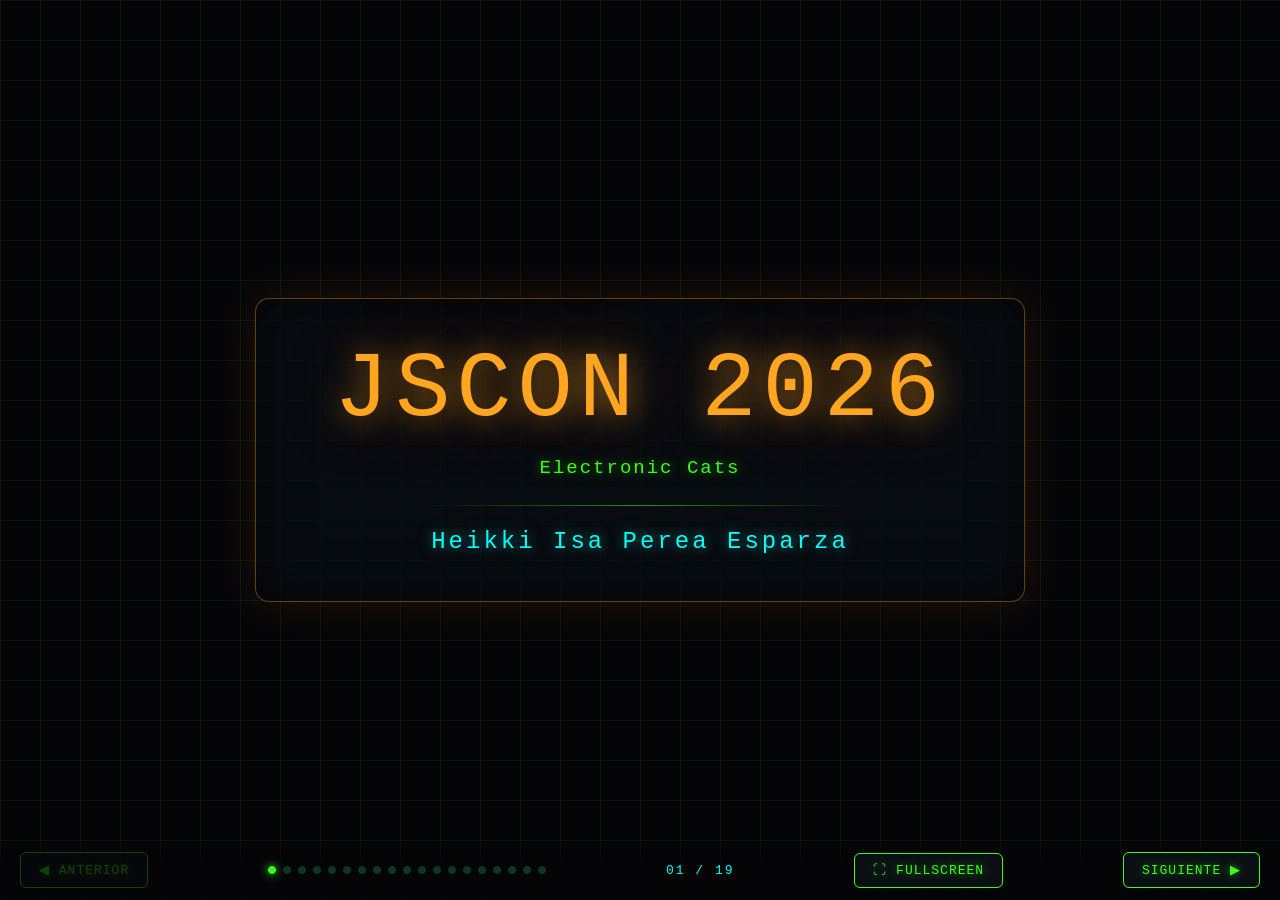
==== index.html @ 342a50ea "feat(deck): presentación JSCON 2026 con esquemático animado del badge Añade el deck HTML autoconteni" ====
<!DOCTYPE html>
<html lang="es">
<head>
<meta charset="UTF-8">
<meta name="viewport" content="width=device-width, initial-scale=1.0">
<title>LoRa · Bluetooth · USB · Meshtastic</title>
<style>
:root{--bg:#050508;--panel:#0b0f14;--green:#39FF14;--magenta:#FF00E5;--cyan:#00FFF7;--yellow:#D4FF00;--orange:#FF6B00;--amber:#FFA51F;--dim:#0f3d1e;--text:#b8ffd0}
*{box-sizing:border-box;margin:0;padding:0}
html,body{height:100%;overflow:hidden}
body{background:var(--bg);color:var(--text);font-family:"JetBrains Mono","Fira Code",Consolas,monospace}
#deck{display:flex;height:100vh;width:100vw;transition:transform .5s cubic-bezier(.4,0,.2,1)}
.slide{width:100vw;height:100vh;flex:0 0 100vw;display:flex;flex-direction:column;justify-content:center;padding:80px 9vw 100px;position:relative;opacity:.25;transition:opacity .4s;overflow:hidden}
.slide.active{opacity:1}
.slide>*{width:100%;max-width:100%}
.slide::before{content:"";position:absolute;inset:0;background-image:linear-gradient(rgba(57,255,20,.03) 1px,transparent 1px),linear-gradient(90deg,rgba(57,255,20,.03) 1px,transparent 1px);background-size:40px 40px;pointer-events:none}
.kicker{font-size:12px;letter-spacing:4px;text-transform:uppercase;color:var(--cyan);margin-bottom:14px;text-shadow:0 0 10px rgba(0,255,247,.6)}
h1{font-size:clamp(34px,5vw,64px);color:var(--green);letter-spacing:2px;line-height:1.1;text-shadow:0 0 24px rgba(57,255,20,.5);margin-bottom:18px}
h2{font-size:clamp(24px,3vw,40px);color:var(--green);letter-spacing:1px;line-height:1.15;text-shadow:0 0 18px rgba(57,255,20,.45);margin-bottom:20px}
h3{font-size:15px;color:var(--yellow);letter-spacing:1px;text-transform:uppercase;margin:20px 0 8px}
p,li{font-size:clamp(13px,1.25vw,16px);line-height:1.75}
p{margin-bottom:12px}
ul{list-style:none;margin:8px 0 12px}
li{padding-left:22px;position:relative;margin-bottom:7px}
li::before{content:"▸";position:absolute;left:0;color:var(--magenta)}
b,strong{color:var(--yellow);font-weight:600}
.g{color:var(--green)}.m{color:var(--magenta)}.c{color:var(--cyan)}.o{color:var(--orange)}
.tag{display:inline-block;padding:3px 10px;border:1px solid var(--dim);border-radius:4px;font-size:11px;color:var(--cyan);background:rgba(0,255,247,.05);margin:2px 3px}
.cols{display:grid;grid-template-columns:1fr 1fr;gap:34px;align-items:center;min-width:0}
.cols>*{min-width:0}
@media(max-width:900px){.cols{grid-template-columns:1fr}}
.card{background:var(--panel);border:1px solid var(--dim);border-radius:10px;padding:20px 24px;box-shadow:0 0 24px rgba(57,255,20,.06),inset 0 0 40px rgba(0,0,0,.5);min-width:0;overflow:hidden}
table{width:100%;border-collapse:collapse;margin-top:10px;table-layout:auto}
th{color:var(--cyan);font-size:11px;text-transform:uppercase;letter-spacing:1px;padding:8px 10px;text-align:left;border-bottom:1px solid var(--dim)}
td{padding:7px 10px;font-size:13px;border-bottom:1px dashed rgba(15,61,30,.6)}
tr:hover td{background:rgba(57,255,20,.05)}
svg{max-width:100%;height:auto;display:block}
.slide-num{position:absolute;top:26px;right:40px;font-size:12px;color:#3f7a58;letter-spacing:2px;transition:opacity .45s,transform .45s}
.brand{position:absolute;bottom:24px;left:40px;font-size:11px;color:#2c5a40;letter-spacing:3px;text-transform:uppercase;transition:opacity .45s,transform .45s}
#nav{position:fixed;bottom:0;left:0;right:0;display:flex;align-items:center;justify-content:space-between;padding:12px 20px;background:linear-gradient(transparent,rgba(5,5,8,.92) 40%);z-index:100;pointer-events:none;transition:transform .45s cubic-bezier(.4,0,.2,1),opacity .45s}
#nav>*{pointer-events:auto}
body.fs #nav{transform:translateY(110%);opacity:0;pointer-events:none}
body.fs .slide-num{opacity:0;transform:translateY(-12px);pointer-events:none}
body.fs .brand{opacity:0;transform:translateY(12px);pointer-events:none}
.nbtn{background:var(--panel);border:1px solid var(--green);color:var(--green);font-family:inherit;font-size:13px;padding:9px 18px;border-radius:6px;cursor:pointer;letter-spacing:1px;transition:all .15s;text-shadow:0 0 8px rgba(57,255,20,.6)}
.nbtn:hover{background:rgba(57,255,20,.12);box-shadow:0 0 16px rgba(57,255,20,.4)}
.nbtn:disabled{opacity:.25;cursor:default;box-shadow:none}
#counter{font-size:13px;color:var(--cyan);letter-spacing:2px}
#dots{display:flex;gap:7px}
.dot{width:8px;height:8px;border-radius:50%;background:#123322;border:1px solid var(--dim);cursor:pointer;transition:all .2s}
.dot.on{background:var(--green);box-shadow:0 0 10px var(--green);border-color:var(--green)}
#progress{position:fixed;top:0;left:0;height:3px;z-index:101;background:linear-gradient(90deg,var(--green),var(--cyan),var(--magenta));box-shadow:0 0 12px rgba(57,255,20,.7);transition:width .3s}
.blink{animation:blink 1.1s steps(2) infinite;color:var(--magenta)}
@keyframes blink{50%{opacity:0}}

/* ---------- SLIDE DE TÍTULO ---------- */
.title-slide{padding:0;align-items:center;justify-content:center}
.grid-bg{position:absolute;inset:0;background-image:linear-gradient(rgba(57,255,20,.04) 1px,transparent 1px),linear-gradient(90deg,rgba(57,255,20,.04) 1px,transparent 1px);background-size:40px 40px;pointer-events:none}
.title-wrap{position:relative;z-index:2;display:flex;flex-direction:column;align-items:center;gap:30px}
.title-frame{text-align:center;padding:46px 78px;border:1px solid rgba(255,165,31,.35);border-radius:14px;background:rgba(11,15,20,.72);box-shadow:0 0 44px rgba(255,140,20,.12),inset 0 0 50px rgba(0,0,0,.55)}
.event{font-size:clamp(42px,8vw,92px);color:var(--amber);letter-spacing:6px;line-height:1;text-shadow:0 0 30px rgba(255,165,31,.6),0 0 70px rgba(255,120,0,.35)}
.byline{font-size:clamp(14px,1.5vw,19px);color:#7fdc9c;letter-spacing:2px;margin-top:20px}
.byline .g{text-shadow:0 0 12px rgba(57,255,20,.55)}
.rule{height:1px;margin:26px auto 22px;width:70%;background:linear-gradient(90deg,transparent,var(--green),transparent);opacity:.55}
.presenter{font-size:clamp(15px,1.9vw,24px);color:var(--cyan);letter-spacing:3px;text-shadow:0 0 14px rgba(0,255,247,.5)}
.hint{font-size:12px;color:#3f7a58;letter-spacing:2px}

/* ---------- DIAPOSITIVA DEL ESQUEMÁTICO (a pantalla completa) ----------
   Patrón de la skill schanim-embed: <section data-schanim="id"> + iframe.
   La diapositiva no llevaTítulo ni botones: el esquemático ocupa toda la
   pantalla y las teclas lo recorren (ver el bloque SchAnim del <script>). */
.sa-slide{padding:0}
.sa-slide .brand{display:none}
#sa-badge{position:absolute;inset:0;width:100%;height:100%;border:0;display:block;background:var(--bg);z-index:1}
/* Pantalla completa de verdad: mientras se recorre el esquemático, la barra
   se retira igual que en el modo fullscreen, para no tapar el esquemático. */
body.on-schematic #nav,body.on-schematic #progress{opacity:0;pointer-events:none;transform:translateY(110%)}
body.on-schematic .slide-num{opacity:0}
</style>
</head>
<body>
<div id="progress"></div>
<div id="deck">

<section class="slide title-slide">
<div class="grid-bg"></div>
<div class="title-wrap">
  <div class="title-frame">
    <div class="event">JSCON 2026</div>
    <div class="byline"><span class="g">Electronic Cats</span></div>
    <div class="rule"></div>
    <div class="presenter">Heikki Isa Perea Esparza</div>
  </div>
</div>
</section>

<section class="slide sa-slide" data-schanim="sa-badge">
<div class="slide-num">02 / 19</div>
<iframe id="sa-badge" src="assets/schanim/badge_jsc2026.player.html"
        title="Esquemático animado del badge JSCON 2026"></iframe>
</section>

<section class="slide">
<div class="slide-num">03 / 19</div>
<div class="kicker">Contenido de la presentación</div>
<h1>Del enlace de radio<br>a la red Meshtastic</h1>
<div class="cols" style="margin-top:22px">
  <div>
    <h3 class="g">LoRa</h3>
    <ul>
      <li>Qué es y cómo funciona.</li>
      <li>Modulación, protocolo y características.</li>
      <li>Capacidades y parámetros principales.</li>
    </ul>
    <h3 class="c">Bluetooth y USB</h3>
    <ul>
      <li>Bluetooth como enlace local con el nodo.</li>
      <li>USB como puerto serial virtual para comunicación y configuración.</li>
    </ul>
  </div>
  <div>
    <h3 class="m">Meshtastic</h3>
    <ul>
      <li>Tipos de nodos: clientes y routers.</li>
      <li>Cómo participan y retransmiten mensajes.</li>
      <li>Cómo se construye la red mesh.</li>
      <li>Cómo se integran LoRa, Bluetooth y USB en la aplicación.</li>
      <li>El badge como nodo conectado al celular por Bluetooth.</li>
    </ul>
  </div>
</div>
</section>

<section class="slide">
<div class="slide-num">04 / 19</div>
<div class="kicker">¿Qué es LoRa?</div>
<h2>LoRa — <span class="g">Long Range</span></h2>
<div class="cols">
<div>
<p><b>LoRa</b> es una tecnología de comunicación inalámbrica cuya capa física utiliza modulación <b>Chirp Spread Spectrum (CSS)</b>, diseñada para enlaces de <b>largo alcance y bajo consumo</b>. Fue desarrollada originalmente por Cycleo, adquirida por Semtech en 2012.</p>
<ul>
<li>Ejemplos de bandas/planes regionales: <b class="c">EU868</b> · <b class="c">US915</b> · <b class="c">AS923</b> · variantes alrededor de <b class="c">433 MHz</b>.</li>
<li>Utiliza la modulación <b class="m">Chirp Spread Spectrum (CSS)</b>, una implementación de Semtech.</li>
<li>Semtech desarrolló la tecnología y fabrica transceptores LoRa; <b class="g">LoRaWAN</b> es uno de los protocolos de red que puede utilizarla.</li>
</ul>
</div>
<div class="card">
<h3>Por qué "Long Range"</h3>
<svg viewBox="0 0 400 170">
<g stroke="#0f3d1e" stroke-width="1"><line x1="0" y1="42" x2="400" y2="42"/><line x1="0" y1="85" x2="400" y2="85"/><line x1="0" y1="128" x2="400" y2="128"/></g>
<g fill="none" stroke-width="2"><circle cx="200" cy="85" r="40" stroke="#39FF14" opacity=".9"/><circle cx="200" cy="85" r="72" stroke="#39FF14" opacity=".45"/><circle cx="200" cy="85" r="104" stroke="#39FF14" opacity=".2"/></g>
<circle cx="200" cy="85" r="7" fill="#FF00E5"/>
<text x="200" y="20" fill="#00FFF7" font-size="11" text-anchor="middle" font-family="monospace">alcance: depende del enlace</text>
<text x="200" y="155" fill="#3f7a58" font-size="10" text-anchor="middle" font-family="monospace">antenas · obstáculos · ruido · potencia</text>
</svg>
</div>
</div>
<div class="brand">// qué es lora</div>
</section>

<section class="slide">
<div class="slide-num">05 / 19</div>
<div class="kicker">2 · ¿Cómo funciona LoRa?</div>
<h2>Chirp Spread Spectrum <span class="m">(CSS)</span></h2>
<div class="cols">
<div class="card">
<svg viewBox="0 0 420 210">
<g stroke="#0f3d1e"><line x1="30" y1="105" x2="410" y2="105"/><line x1="30" y1="10" x2="30" y2="200"/></g>
<polyline points="30,105 60,105 65,60 70,150 75,40 80,165 85,30 90,172 95,25 100,176 105,22 110,178 115,20 120,180 125,19 130,181 135,19 140,182 145,18 150,182 155,18 160,182 165,18 170,182 175,18 180,182 185,18 190,182 195,18 200,182 205,18 210,182 215,18 220,182 225,18 230,182 235,18 240,182 245,18 250,182 255,18 260,182 265,18 270,182 275,18 280,182 285,18 290,182 295,18 300,182 305,18 310,182 315,18 320,182 325,18 330,182 335,18 340,182 345,18 350,182 355,18 360,182 365,18 370,182 375,18 380,182 385,18 410,182" fill="none" stroke="#39FF14" stroke-width="1.6"/>
<text x="30" y="15" fill="#D4FF00" font-size="10" font-family="monospace">f ↑</text>
<text x="385" y="200" fill="#3f7a58" font-size="10" font-family="monospace">t →</text>
<text x="200" y="205" fill="#FF00E5" font-size="11" text-anchor="middle" font-family="monospace">la FRECUENCIA CRECE linealmente durante el símbolo</text>
</svg>
</div>
<div>
<ul>
<li>No hay portadora fija: se transmite un <b class="m">chirp</b> — una señal cuya frecuencia <b>barre todo el ancho de banda</b> en cada símbolo.</li>
<li>Cada símbolo = el chirp base <b class="g">desplazado circularmente</b> un número de <b>chips</b> igual a su valor (0 … 2<sup>SF</sup>−1).</li>
<li>El receptor hace <b class="c">dechirp</b>: multiplica por el chirp base conjugado → queda un <b class="c">tono puro</b> cuya frecuencia indica el símbolo.</li>
<li>Una <b>FFT</b> revela el pico → símbolo decodificado, ¡incluso con SNR <b class="o">negativo</b>!</li>
</ul>
</div>
</div>
<div class="brand">// modulación css</div>
</section>

<section class="slide">
<div class="slide-num">06 / 19</div>
<div class="kicker">2 · Características LoRa — Protocolo</div>
<h2>LoRaWAN: la capa de red</h2>
<div class="cols">
<div>
<ul>
<li><b class="g">LoRa</b> = capa física (modulación). <b class="c">LoRaWAN</b> = capa MAC / protocolo de red.</li>
<li>Topología <b>estrella de estrellas</b>: nodos → gateways → servidor de red.</li>
<li>Clases de dispositivo: <span class="tag">A</span><span class="tag">B</span><span class="tag">C</span></li>
<li>Activación: <b>OTAA</b> (Over-The-Air) o <b>ABP</b> (por Activation).</li>
<li><b class="m">ADR</b>: Adaptive Data Rate — el servidor optimiza SF/BW.</li>
<li>Cifrado <b>AES-128</b> (red y aplicación).</li>
</ul>
</div>
<div class="card">
<svg viewBox="0 0 380 180">
<g font-family="monospace" font-size="10" text-anchor="middle">
<rect x="20" y="20" width="90" height="34" rx="5" fill="#0b0f14" stroke="#39FF14"/><text x="65" y="42" fill="#39FF14">NODO</text>
<rect x="150" y="20" width="90" height="34" rx="5" fill="#0b0f14" stroke="#00FFF7"/><text x="195" y="42" fill="#00FFF7">GATEWAY</text>
<rect x="270" y="20" width="90" height="34" rx="5" fill="#0b0f14" stroke="#FF00E5"/><text x="315" y="42" fill="#FF00E5">SERVIDOR</text>
<line x1="110" y1="37" x2="148" y2="37" stroke="#39FF14" stroke-width="2"/>
<line x1="240" y1="37" x2="268" y2="37" stroke="#00FFF7" stroke-width="2"/>
<text x="129" y="28" fill="#3f7a58" font-size="8">LoRa</text>
<text x="254" y="28" fill="#3f7a58" font-size="8">IP</text>
<rect x="10" y="90" width="110" height="30" rx="4" fill="none" stroke="#0f3d1e" stroke-dasharray="3 3"/><text x="65" y="109" fill="#3f7a58" font-size="9">APP SERVER</text>
<rect x="260" y="90" width="110" height="30" rx="4" fill="none" stroke="#0f3d1e" stroke-dasharray="3 3"/><text x="315" y="109" fill="#3f7a58" font-size="9">APP / DASHBOARD</text>
<line x1="65" y1="56" x2="65" y2="88" stroke="#0f3d1e"/><line x1="315" y1="56" x2="315" y2="88" stroke="#0f3d1e"/>
</g>
</svg>
<p style="font-size:11px;color:#3f7a58;margin-top:8px">El gateway recibe paquetes LoRa y los reenvía al servidor por una conexión IP; el servidor de red gestiona la red.</p>
</div>
</div>
<div class="brand">// protocolo lorawan</div>
</section>

<section class="slide">
<div class="slide-num">07 / 19</div>
<div class="kicker">2 · Características LoRa — Capacidades</div>
<h2>Lo que LoRa puede hacer</h2>
<div style="display:grid;grid-template-columns:repeat(auto-fit,minmax(220px,1fr));gap:16px;margin-top:10px">
<div class="card"><h3>Alcance</h3><p style="font-size:13px">Puede alcanzar varios kilómetros en condiciones favorables; el entorno, las antenas y la configuración determinan el resultado.</p></div>
<div class="card"><h3>Consumo</h3><p style="font-size:13px">Puede lograr años de batería si transmite poco y duerme entre eventos; depende del diseño y del ciclo de trabajo.</p></div>
<div class="card"><h3>Baja tasa</h3><p style="font-size:13px">Desde cientos de bit/s hasta decenas de kbit/s, según SF, BW y codificación. Ideal para mensajes cortos.</p></div>
<div class="card"><h3>Robustez</h3><p style="font-size:13px">Con ciertas configuraciones puede demodular señales por debajo del nivel de ruido medido en el ancho de banda de referencia.</p></div>
<div class="card"><h3>Propagación</h3><p style="font-size:13px">Las frecuencias sub-GHz pueden ofrecer ventajas en ciertos entornos, pero paredes y obstáculos también atenúan la señal.</p></div>
<div class="card"><h3>Capacidad</h3><p style="font-size:13px">La cantidad de nodos útiles depende del tráfico, el tiempo en aire, los canales, las interferencias y las reglas regionales.</p></div>
</div>
<div class="brand">// capacidades</div>
</section>

<section class="slide">
<div class="slide-num">08 / 19</div>
<div class="kicker">2 · Características LoRa — Parámetros</div>
<h2>SF · BW · CR — la palanca de LoRa</h2>
<div class="cols">
<div class="card">
<table>
<tr><th>SF</th><th>chips/símbolo</th><th>T símbolo @125 kHz</th><th>Tasa PHY teórica aprox.</th></tr>
<tr><td class="g">7</td><td>128</td><td>1.02 ms</td><td>5468 bit/s</td></tr>
<tr><td class="g">8</td><td>256</td><td>2.05 ms</td><td>3125 bit/s</td></tr>
<tr><td class="g">9</td><td>512</td><td>4.10 ms</td><td>1758 bit/s</td></tr>
<tr><td class="g">10</td><td>1024</td><td>8.19 ms</td><td>977 bit/s</td></tr>
<tr><td class="g">11</td><td>2048</td><td>16.38 ms</td><td>537 bit/s</td></tr>
<tr><td class="g">12</td><td>4096</td><td>32.77 ms</td><td>293 bit/s</td></tr>
</table>
</div>
<div>
<h3>Spreading Factor (SF 7–12)</h3>
<p style="font-size:13px">SF determina 2<sup>SF</sup> valores posibles por símbolo. Un SF mayor suele mejorar la sensibilidad, pero reduce la tasa y aumenta el tiempo en aire.</p>
<h3>Bandwidth (BW 125/250/500 kHz)</h3>
<p style="font-size:13px">Ancho del chirp. Más BW = símbolos más rápidos, menor sensibilidad.</p>
<h3>Coding Rate (CR 4/5 – 4/8)</h3>
<p style="font-size:13px">FEC (corrección de errores). Más redundancia puede ayudar ante errores, pero aumenta el tiempo en aire; no garantiza más alcance.</p>
<h3 class="c">Trade-off</h3>
<p style="font-size:13px">SF alto suele aumentar sensibilidad y tiempo en aire, y reducir la tasa. El resultado real depende también de BW, ruido, antenas e interferencias.</p>
</div>
</div>
<p style="font-size:10px;color:#3f7a58;margin-top:8px">Tabla orientativa para BW = 125 kHz y CR = 4/5; las tasas efectivas dependen también del encabezado, la carga útil y la configuración del radio. Verifica siempre el plan regional y la normativa local.</p>
<div class="brand">// parámetros</div>
</section>

<section class="slide">
<div class="slide-num">09 / 19</div>
<div class="kicker">3 · Bluetooth</div>
<h2>Bluetooth — el enlace de corto alcance</h2>
<div class="cols">
<div>
<ul>
<li>Tecnología inalámbrica de la <b class="c">banda ISM de 2.4 GHz</b>, estandarizada y mantenida por Bluetooth SIG.</li>
<li>Usa salto de frecuencia para coexistir con otras señales. <b>Bluetooth Classic</b> utiliza 79 canales de 1 MHz; <b>BLE</b> utiliza 40 canales de 2 MHz.</li>
<li>Clásico (BR/EDR) para audio y datos continuos.</li>
<li><b class="g">BLE (Bluetooth Low Energy)</b>: el rey del bajo consumo — beacons, wearables, sensores.</li>
<li>En Meshtastic: el celular se conecta al nodo por BLE como <b>interfaz</b>; el nodo aporta LoRa.</li>
</ul>
</div>
<div class="card">
<h3>BLE en una frase</h3>
<svg viewBox="0 0 380 160">
<g font-family="monospace" font-size="10" text-anchor="middle">
<rect x="20" y="40" width="80" height="50" rx="8" fill="#0b0f14" stroke="#39FF14" stroke-width="2"/><text x="60" y="70" fill="#39FF14">CELULAR</text>
<rect x="280" y="40" width="80" height="50" rx="8" fill="#0b0f14" stroke="#00FFF7" stroke-width="2"/><text x="320" y="70" fill="#00FFF7">BADGE</text>
<path d="M110 55 Q 190 20 270 55" fill="none" stroke="#39FF14" stroke-width="2"/>
<path d="M110 75 Q 190 140 270 75" fill="none" stroke="#00FFF7" stroke-width="2"/>
<text x="190" y="30" fill="#39FF14">BLE GATT</text>
<text x="190" y="135" fill="#00FFF7">app Meshtastic</text>
</g>
</svg>
<p style="font-size:12px;color:#3f7a58;margin-top:8px">El teléfono manda/recibe por BLE; el badge convierte a LoRa.</p>
</div>
</div>
<div class="brand">// bluetooth ble</div>
</section>

<section class="slide">
<div class="slide-num">10 / 19</div>
<div class="kicker">USB · Serial virtual</div>
<h2>USB — Serial Virtual (CDC)</h2>
<div class="cols">
<div>
<ul>
<li>USB implementa la clase <b class="c">CDC-ACM</b> (Communications Device Class).</li>
<li>El dispositivo aparece como un <b>puerto COM virtual</b> (ej. <span class="tag">COM3</span><span class="tag">/dev/ttyUSB0</span>).</li>
<li>Puente <b>UART ↔ USB</b>: los bytes que entran por USB salen por el UART del MCU y viceversa.</li>
<li>La velocidad (baud) es <b class="m">virtual</b> — el USB real no usa baudios, pero el MCU los presenta.</li>
<li>En el badge: configuración WiFi, depuración, flasheado y puente serial con la app de escritorio.</li>
</ul>
</div>
<div class="card">
<h3>Flujo de datos</h3>
<svg viewBox="0 0 380 150">
<g font-family="monospace" font-size="10" text-anchor="middle">
<rect x="15" y="30" width="80" height="44" rx="5" fill="#0b0f14" stroke="#00FFF7" stroke-width="2"/><text x="55" y="57" fill="#00FFF7">PC / TTY</text>
<rect x="150" y="30" width="90" height="44" rx="5" fill="#0b0f14" stroke="#FF00E5" stroke-width="2"/><text x="195" y="57" fill="#FF00E5">USB CDC</text>
<rect x="295" y="30" width="70" height="44" rx="5" fill="#0b0f14" stroke="#39FF14" stroke-width="2"/><text x="330" y="57" fill="#39FF14">MCU</text>
<line x1="95" y1="52" x2="148" y2="52" stroke="#00FFF7" stroke-width="2"/>
<line x1="240" y1="52" x2="293" y2="52" stroke="#FF00E5" stroke-width="2"/>
<text x="195" y="110" fill="#3f7a58" font-size="10">bytes en crudo — el USB "no entiende" nada</text>
</g>
</svg>
</div>
</div>
<div class="brand">// usb cdc</div>
</section>

<section class="slide">
<div class="slide-num">11 / 19</div>
<div class="kicker">¿Qué es Meshtastic?</div>
<h2>Meshtastic — mensajería <span class="m">off-grid</span></h2>
<div class="cols">
<div>
<p><b>Meshtastic</b> es un proyecto <b class="g">open-source</b> que utiliza radios LoRa para crear una <b class="m">red mesh de mensajería</b> que puede funcionar sin infraestructura celular ni acceso a internet. Un teléfono puede conectarse localmente al nodo por Bluetooth.</p>
<ul>
<li>Los nodos que tienen habilitada la retransmisión pueden reenviar paquetes → la red puede <b class="c">extender su cobertura</b>.</li>
<li>Mensajes de texto, posición GPS, telemetría de sensores.</li>
<li>Cifrado <b>AES-256</b> extremo a extremo.</li>
<li>Ecosistema: firmware (ESP32, nRF52) + app (Android/iOS/Web).</li>
</ul>
</div>
<div class="card">
<h3>Ideal para</h3>
<svg viewBox="0 0 380 160">
<g font-family="monospace" font-size="10" text-anchor="middle">
<circle cx="80" cy="55" r="26" fill="none" stroke="#39FF14" stroke-width="2"/><text x="80" y="50" fill="#39FF14">⛺</text><text x="80" y="68" fill="#3f7a58" font-size="8">CAMPING</text>
<circle cx="190" cy="55" r="26" fill="none" stroke="#FF00E5" stroke-width="2"/><text x="190" y="50" fill="#FF00E5">🏙</text><text x="190" y="68" fill="#3f7a58" font-size="8">URBANO</text>
<circle cx="300" cy="55" r="26" fill="none" stroke="#00FFF7" stroke-width="2"/><text x="300" y="50" fill="#00FFF7">🆘</text><text x="300" y="68" fill="#3f7a58" font-size="8">EMERGENCIA</text>
<text x="190" y="125" fill="#D4FF00" font-size="11">comunicación donde no hay cobertura</text>
</g>
</svg>
</div>
</div>
<div class="brand">// meshtastic</div>
</section>

<section class="slide">
<div class="slide-num">12 / 19</div>
<div class="kicker">Meshtastic — Tipos de nodos</div>
<h2>Cliente <span class="c">·</span> Router <span class="m">·</span> (y híbridos)</h2>
<div style="display:grid;grid-template-columns:repeat(auto-fit,minmax(260px,1fr));gap:16px;margin-top:8px">
<div class="card"><h3 class="c">CLIENTE</h3><p style="font-size:13px">Es un rol de nodo, no la app del celular. La retransmisión depende del rol y de la configuración del firmware; la app se conecta al nodo por Bluetooth, USB o Wi-Fi, según el equipo.</p></div>
<div class="card"><h3 class="m">ROUTER / REPETIDOR</h3><p style="font-size:13px">Nodo configurado para priorizar el reenvío de paquetes. Puede ampliar la cobertura; requiere buena ubicación y una configuración adecuada.</p></div>
<div class="card"><h3 class="g">CLIENT_MUTE / OTROS ROLES</h3><p style="font-size:13px">CLIENT_MUTE evita retransmitir paquetes de otros nodos. Un mismo dispositivo puede ofrecer interfaz de usuario y radio; su comportamiento de reenvío depende del rol configurado.</p></div>
</div>
<div class="brand">// tipos de nodo</div>
</section>

<section class="slide">
<div class="slide-num">13 / 19</div>
<div class="kicker">Meshtastic — Participación en la red</div>
<h2>Cada rol juega distinto</h2>
<div class="cols">
<div class="card">
<svg viewBox="0 0 400 200">
<g font-family="monospace" font-size="9" text-anchor="middle">
<circle cx="60" cy="40" r="14" fill="#0b0f14" stroke="#00FFF7" stroke-width="2"/><text x="60" y="44" fill="#00FFF7">CL</text>
<circle cx="60" cy="100" r="14" fill="#0b0f14" stroke="#FF00E5" stroke-width="2"/><text x="60" y="104" fill="#FF00E5">RT</text>
<circle cx="60" cy="160" r="14" fill="#0b0f14" stroke="#39FF14" stroke-width="2"/><text x="60" y="164" fill="#39FF14">BDG</text>
<path d="M74 40 Q 140 40 180 80" stroke="#00FFF7" fill="none" stroke-width="1.5"/>
<path d="M74 160 Q 140 160 180 120" stroke="#39FF14" fill="none" stroke-width="1.5"/>
<circle cx="200" cy="100" r="20" fill="#0b0f14" stroke="#FF00E5" stroke-width="2.5"/><text x="200" y="104" fill="#FF00E5">RT</text>
<path d="M220 100 Q 280 100 320 100" stroke="#FF00E5" stroke-width="1.5"/>
<circle cx="340" cy="100" r="14" fill="#0b0f14" stroke="#39FF14" stroke-width="2"/><text x="340" y="104" fill="#39FF14">BDG</text>
<text x="200" y="25" fill="#3f7a58" font-size="9">cliente → router → badge</text>
</g>
</svg>
</div>
<div>
<h3 class="c">Cliente</h3>
<p style="font-size:13px">El rol y la configuración determinan si el nodo reenvía paquetes. No debe confundirse el nodo cliente con la app del teléfono.</p>
<h3 class="m">Router</h3>
<p style="font-size:13px">Puede reenviar paquetes recibidos si su rol lo permite y el <b>hop limit</b> no se agotó.</p>
<h3 class="g">Badge (según configuración)</h3>
<p style="font-size:13px">El badge sirve como interfaz para el usuario y como nodo de radio; su comportamiento de retransmisión depende del rol configurado en el firmware.</p>
</div>
</div>
<div class="brand">// participación</div>
</section>

<section class="slide">
<div class="slide-num">14 / 19</div>
<div class="kicker">Meshtastic — Construcción de la red mesh</div>
<h2>La malla se construye <span class="g">sola</span>, salto a salto</h2>
<div class="cols">
<div class="card">
<svg viewBox="0 0 400 210">
<g stroke="#1a5a35" stroke-width="1.2" opacity=".7">
<line x1="70" y1="50" x2="200" y2="40"/><line x1="70" y1="50" x2="150" y2="150"/>
<line x1="200" y1="40" x2="330" y2="60"/><line x1="200" y1="40" x2="280" y2="140"/>
<line x1="150" y1="150" x2="280" y2="140"/><line x1="330" y1="60" x2="280" y2="140"/>
<line x1="70" y1="50" x2="280" y2="140" opacity=".4"/>
</g>
<g font-family="monospace" font-size="9" text-anchor="middle">
<circle cx="70" cy="50" r="13" fill="#0b0f14" stroke="#39FF14" stroke-width="2"/><text x="70" y="54" fill="#39FF14">A</text>
<circle cx="200" cy="40" r="13" fill="#0b0f14" stroke="#FF00E5" stroke-width="2"/><text x="200" y="44" fill="#FF00E5">B</text>
<circle cx="330" cy="60" r="13" fill="#0b0f14" stroke="#39FF14" stroke-width="2"/><text x="330" y="64" fill="#39FF14">C</text>
<circle cx="150" cy="150" r="13" fill="#0b0f14" stroke="#FF00E5" stroke-width="2"/><text x="150" y="154" fill="#FF00E5">D</text>
<circle cx="280" cy="140" r="13" fill="#0b0f14" stroke="#39FF14" stroke-width="2"/><text x="280" y="144" fill="#39FF14">E</text>
</g>
<text x="200" y="200" fill="#3f7a58" font-size="9" text-anchor="middle" font-family="monospace">reenvío controlado por flooding y límite de saltos</text>
</svg>
</div>
<div>
<ul>
<li><b class="m">Flooding controlado</b>: los paquetes tienen un <b>hop limit</b>. Cada retransmisión consume parte de ese límite y evita una propagación indefinida; el valor depende de la configuración.</li>
<li>Los mensajes de <b class="c">NodeInfo</b> anuncian información de los nodos; no equivalen a un mapa completo y preciso de la topología.</li>
<li><b>Traceroute</b>: función de diagnóstico que permite investigar la ruta seguida por determinados paquetes.</li>
<li>El reenvío se basa en paquetes y límites de saltos, no en una tabla de rutas tradicional; los cambios de nodos pueden afectar qué caminos funcionan.</li>
<li>Más routers bien colocados pueden ampliar el alcance, pero no garantizan mayor rendimiento ni conectividad en todos los puntos.</li>
</ul>
</div>
</div>
<div class="brand">// mesh</div>
</section>

<section class="slide">
<div class="slide-num">15 / 19</div>
<div class="kicker">Meshtastic — Tecnologías involucradas</div>
<h2>Hardware <span class="m">+</span> Software <span class="c">+</span> Radio</h2>
<div class="card" style="max-width:900px;margin:0 auto">
<svg viewBox="0 0 700 300">
<g font-family="monospace" font-size="10" text-anchor="middle">
<rect x="250" y="20" width="200" height="46" rx="6" fill="#0b0f14" stroke="#39FF14" stroke-width="2.5"/><text x="350" y="48" fill="#39FF14" font-size="12">MCU ESP32 / nRF52</text>
<rect x="30" y="120" width="150" height="46" rx="6" fill="#0b0f14" stroke="#FF00E5" stroke-width="2"/><text x="105" y="148" fill="#FF00E5">LoRa radio</text>
<rect x="200" y="120" width="150" height="46" rx="6" fill="#0b0f14" stroke="#00FFF7" stroke-width="2"/><text x="275" y="148" fill="#00FFF7">BLE 5.0</text>
<rect x="370" y="120" width="150" height="46" rx="6" fill="#0b0f14" stroke="#D4FF00" stroke-width="2"/><text x="445" y="148" fill="#D4FF00">USB CDC</text>
<rect x="540" y="120" width="140" height="46" rx="6" fill="#0b0f14" stroke="#FF6B00" stroke-width="2"/><text x="610" y="148" fill="#FF6B00">GPS / Sensores</text>
<line x1="350" y1="66" x2="105" y2="120" stroke="#0f3d1e" stroke-width="2"/>
<line x1="350" y1="66" x2="275" y2="120" stroke="#0f3d1e" stroke-width="2"/>
<line x1="350" y1="66" x2="445" y2="120" stroke="#0f3d1e" stroke-width="2"/>
<line x1="350" y1="66" x2="610" y2="120" stroke="#0f3d1e" stroke-width="2"/>
<rect x="30" y="210" width="330" height="50" rx="6" fill="#0b0f14" stroke="#39FF14" stroke-width="1.5" stroke-dasharray="4 3"/>
<text x="195" y="232" fill="#39FF14">Firmware Meshtastic (C++ / PlatformIO)</text>
<text x="195" y="248" fill="#3f7a58" font-size="9">radio interface · encryption · mesh routing · UI</text>
<rect x="380" y="210" width="290" height="50" rx="6" fill="#0b0f14" stroke="#FF00E5" stroke-width="1.5" stroke-dasharray="4 3"/>
<text x="525" y="232" fill="#FF00E5">App Meshtastic (Flutter)</text>
<text x="525" y="248" fill="#3f7a58" font-size="9">mapa · chats · configuración de canal</text>
</g>
</svg>
</div>
<div class="brand">// tecnologías</div>
</section>

<section class="slide">
<div class="slide-num">16 / 19</div>
<div class="kicker">Meshtastic — Rol del Bluetooth</div>
<h2>Bluetooth: la <span class="c">interfaz humana</span> del nodo</h2>
<div class="cols">
<div>
<ul>
<li>El celular corre la <b class="g">app Meshtastic</b> y se empareja al nodo por <b class="c">BLE</b>.</li>
<li>Perfiles GATT: la app escribe / lee características → el nodo convierte a paquetes LoRa.</li>
<li>Configuración de canal, claves, potencia y nodos: <b>todo se ajusta desde el teléfono</b>.</li>
<li>Normalmente el celular es <b class="m">Cliente</b>: no retransmite, pero el nodo al que está conectado sí.</li>
<li>Consume poco: BLE mantiene el enlace y solo transmite cuando hay datos.</li>
</ul>
</div>
<div class="card">
<h3>Esquema</h3>
<svg viewBox="0 0 360 170">
<g font-family="monospace" font-size="10" text-anchor="middle">
<rect x="20" y="30" width="90" height="60" rx="8" fill="#0b0f14" stroke="#39FF14" stroke-width="2"/><text x="65" y="55" fill="#39FF14">CELULAR</text>
<text x="65" y="72" fill="#3f7a58" font-size="8">app = Cliente</text>
<rect x="250" y="30" width="90" height="60" rx="8" fill="#0b0f14" stroke="#FF00E5" stroke-width="2"/><text x="295" y="55" fill="#FF00E5">NODO LoRa</text>
<text x="295" y="72" fill="#3f7a58" font-size="8">Router / Badge</text>
<path d="M110 60 Q 180 60 248 60" stroke="#00FFF7" stroke-width="2.5" fill="none"/>
<text x="180" y="50" fill="#00FFF7">BLE GATT</text>
<text x="180" y="130" fill="#3f7a58" font-size="9">el celular manda → el nodo transmite por LoRa</text>
</g>
</svg>
</div>
</div>
<div class="brand">// bluetooth role</div>
</section>

<section class="slide">
<div class="slide-num">17 / 19</div>
<div class="kicker">Meshtastic — Rol del LoRa</div>
<h2>LoRa: la <span class="m">columna vertebral</span> de la mesh</h2>
<div class="cols">
<div>
<ul>
<li>Todo el tráfico de la red mesh viaja por <b class="m">LoRa</b>: mensajes, posición, telemetría.</li>
<li><b class="c">Canales</b>: los ajustes regionales y del canal determinan la frecuencia y los parámetros de radio; la clave protege el contenido cifrado.</li>
<li>Los nodos que desean comunicarse deben usar parámetros de radio compatibles y coincidir en el canal correspondiente.</li>
<li>El reenvío controlado de paquetes permite que los nodos colaboren sin una infraestructura central; el canal de radio sigue siendo compartido.</li>
<li>Modulación CSS: robustez ante interferencias y <b>largo alcance</b> por salto.</li>
</ul>
</div>
<div class="card">
<h3>Paquete LoRa en la malla</h3>
<svg viewBox="0 0 380 170">
<g font-family="monospace" font-size="9">
<rect x="10" y="30" width="70" height="34" fill="#101c14" stroke="#39FF14"/><text x="45" y="51" fill="#39FF14" text-anchor="middle">FROM</text>
<rect x="82" y="30" width="70" height="34" fill="#101c14" stroke="#39FF14"/><text x="117" y="51" fill="#39FF14" text-anchor="middle">TO</text>
<rect x="154" y="30" width="60" height="34" fill="#101c14" stroke="#FF00E5"/><text x="184" y="51" fill="#FF00E5" text-anchor="middle">CHAN</text>
<rect x="216" y="30" width="60" height="34" fill="#101c14" stroke="#FF00E5"/><text x="246" y="51" fill="#FF00E5" text-anchor="middle">HOPS</text>
<rect x="278" y="30" width="92" height="34" fill="#101c14" stroke="#00FFF7"/><text x="324" y="51" fill="#00FFF7" text-anchor="middle">PAYLOAD</text>
<rect x="10" y="76" width="360" height="30" fill="#0a0f14" stroke="#0f3d1e"/>
<text x="20" y="95" fill="#D4FF00" font-size="9">cifrado AES-256 (canal + aplicación)</text>
<text x="190" y="140" fill="#3f7a58" font-size="9" text-anchor="middle">retransmisión = flooding con hop limit decreciente</text>
</g>
</svg>
</div>
</div>
<div class="brand">// lora role</div>
</section>

<section class="slide">
<div class="slide-num">18 / 19</div>
<div class="kicker">Meshtastic — LoRa en la red mesh</div>
<h2>Del mensaje al chirp</h2>
<div class="cols">
<div>
<ul>
<li>La app prepara el mensaje y lo envía al nodo por BLE (o por otra interfaz admitida por el dispositivo).</li>
<li>El firmware lo <b class="g">empaqueta</b> con metadatos de protocolo y aplica el cifrado del canal antes de transmitirlo.</li>
<li>El radio LoRa transmite con la modulación CSS configurada (SF/BW).</li>
<li>Los nodos intermedios procesan los metadatos necesarios y, si su rol lo permite y quedan saltos, <b class="c">retransmiten</b>; no todos descifran el contenido de la aplicación.</li>
<li>El receptor destino lee el payload y lo sube por BLE a su app.</li>
</ul>
</div>
<div class="card">
<h3>Cadena de un salto</h3>
<svg viewBox="0 0 380 180">
<g font-family="monospace" font-size="9" text-anchor="middle">
<rect x="10" y="20" width="80" height="30" fill="#0b0f14" stroke="#39FF14"/><text x="50" y="39" fill="#39FF14">APP (BLE)</text>
<rect x="110" y="20" width="90" height="30" fill="#0b0f14" stroke="#FF00E5"/><text x="155" y="39" fill="#FF00E5">PAQUETE</text>
<rect x="220" y="20" width="80" height="30" fill="#0b0f14" stroke="#00FFF7"/><text x="260" y="39" fill="#00FFF7">LoRa TX</text>
<line x1="90" y1="35" x2="108" y2="35" stroke="#0f3d1e" stroke-width="2"/>
<line x1="200" y1="35" x2="218" y2="35" stroke="#0f3d1e" stroke-width="2"/>
<path d="M260 50 Q 260 90 260 110" stroke="#FF00E5" stroke-width="2" fill="none"/>
<text x="275" y="85" fill="#FF00E5" font-size="9">aire</text>
<rect x="220" y="110" width="80" height="30" fill="#0b0f14" stroke="#00FFF7"/><text x="260" y="129" fill="#00FFF7">LoRa RX</text>
<rect x="110" y="110" width="90" height="30" fill="#0b0f14" stroke="#FF00E5"/><text x="155" y="129" fill="#FF00E5">DECIFRA</text>
<rect x="10" y="110" width="80" height="30" fill="#0b0f14" stroke="#39FF14"/><text x="50" y="129" fill="#39FF14">APP (BLE)</text>
<line x1="218" y1="125" x2="200" y2="125" stroke="#0f3d1e" stroke-width="2"/>
<line x1="110" y1="125" x2="90" y2="125" stroke="#0f3d1e" stroke-width="2"/>
</g>
</svg>
</div>
</div>
<div class="brand">// lora en mesh</div>
</section>

<section class="slide">
<div class="slide-num">19 / 19</div>
<div class="kicker">Resumen</div>
<h2>El badge como nodo <span class="g">Meshtastic</span></h2>
<div style="max-width:720px">
<ul>
<li><b class="g">LoRa</b> — capa física basada en Chirp Spread Spectrum: permite enlaces de largo alcance y bajo consumo con parámetros ajustables.</li>
<li><b class="c">Bluetooth</b> — la interfaz: tu celular se conecta al badge para usar la red.</li>
<li><b class="o">USB (Serial Virtual)</b> — configuración, depuración y puente de datos.</li>
<li><b class="m">Meshtastic</b> — firmware y ecosistema que permiten crear una red mesh de mensajería sobre radios LoRa, sin depender de infraestructura celular o internet.</li>
<li>El badge <b>brinda la comunicación LoRa</b> y, conectado por Bluetooth a los dispositivos cercanos, <b>todos somos nodos</b>.</li>
</ul>
<p style="margin-top:26px;color:#3f7a58;font-size:13px">◢ FIN — preguntas <span class="blink">▌</span></p>
</div>
<div class="brand">// gracias</div>
</section>

</div>

<div id="nav">
<button class="nbtn" id="bPrev">◀ ANTERIOR</button>
<div id="dots"></div>
<div id="counter">01 / 19</div>
<button class="nbtn" id="bFull">⛶ FULLSCREEN</button>
<button class="nbtn" id="bNext">SIGUIENTE ▶</button>
</div>

<script src="assets/schanim/schanim-host.js"></script>
<script>
"use strict";
const slides=[...document.querySelectorAll(".slide")];
const deck=document.getElementById("deck");
const dotsEl=document.getElementById("dots");
const counterEl=document.getElementById("counter");
const progressEl=document.getElementById("progress");
const bPrev=document.getElementById("bPrev");
const bNext=document.getElementById("bNext");
const bFull=document.getElementById("bFull");
const total=slides.length;
let current=0;

slides.forEach((_,i)=>{const d=document.createElement("div");d.className="dot";d.onclick=()=>goTo(i);dotsEl.appendChild(d)});

function goTo(i){
  const prevIndex=current;
  current=Math.max(0,Math.min(total-1,i));
  deck.style.transform=`translateX(-${current*100}vw)`;
  syncUI();
  schanimSlideChanged(prevIndex,current);
}

function syncUI(){
  slides.forEach((s,i)=>s.classList.toggle("active",i===current));
  [...dotsEl.children].forEach((d,i)=>d.classList.toggle("on",i===current));
  counterEl.textContent=String(current+1).padStart(2,"0")+" / "+total;
  progressEl.style.width=(current/(total-1)*100)+"%";
  bPrev.disabled=current===0;bNext.disabled=current===total-1;
  // Mientras se recorre el esquemático, la barra se retira para dejarlo a pantalla completa.
  document.body.classList.toggle("on-schematic",!!(slides[current].dataset||{}).schanim);
}

let touchStartX=0;
deck.addEventListener("touchstart",e=>{touchStartX=e.touches[0].clientX},{passive:true});
deck.addEventListener("touchend",e=>{
  const dx=e.changedTouches[0].clientX-touchStartX;
  // next()/prev() y no goTo(): el gesto respeta la sincronización igual que las teclas.
  if(Math.abs(dx)>60) dx<0 ? next() : prev();
},{passive:true});

// Los botones usan next()/prev() por la misma razón que las teclas: si la
// diapositiva actual contiene un reproductor, avanzan la animación primero.
bPrev.onclick=()=>prev();
bNext.onclick=()=>next();
bFull.onclick=()=>{if(!document.fullscreenElement)document.documentElement.requestFullscreen();else document.exitFullscreen()};

document.addEventListener("fullscreenchange",()=>{document.body.classList.toggle("fs",!!document.fullscreenElement)});

// ---------- SchAnim · la animación es parte del deck ----------
// Patrón de la skill schanim-embed: un reproductor por <section data-schanim="…">.
// Las teclas recorren primero los pasos del esquemático; cuando el reproductor se
// queda sin pasos avisa con onEdge y entonces la presentación pasa de diapositiva.
const players={};

if(window.SchAnimHost){
  document.querySelectorAll('[data-schanim]').forEach(section=>{
    const id=section.dataset.schanim;
    const frame=document.getElementById(id);
    if(!frame) return;
    players[id]=SchAnimHost.attach(frame,{
      onEdge:dir=>dir==="next" ? deckNext() : deckPrev(),
      // Al hacer clic dentro del esquema, el foco entra en el iframe y el documento
      // deja de recibir las teclas. Un clic dentro no produce ningún evento en la
      // página anfitriona, pero el reproductor sí avisa con 'state' cuando avanza.
      // Aprovechamos ese aviso para devolverle el foco al documento: así flechas,
      // botones y gestos se comportan siempre igual, y el clic ya lo había recibido
      // el reproductor (que avanza un paso por su cuenta).
      onState:()=>{ frame.blur(); window.focus(); }
    });
  });
}else{
  console.warn("schanim-host.js no se cargó: el esquemático solo responde con clic dentro del iframe.");
}

// El reproductor de la diapositiva actual, si esa diapositiva lo contiene.
const currentPlayer=()=>{
  const section=slides[current];
  const id=section && section.dataset ? section.dataset.schanim : null;
  return id ? players[id] : undefined;
};

function deckNext(){goTo(current+1)}
function deckPrev(){goTo(current-1)}

function next(){const p=currentPlayer();p ? p.next() : deckNext()}
function prev(){const p=currentPlayer();p ? p.prev() : deckPrev()}

// Al entrar en la diapositiva de la animación: desde atrás empieza al principio;
// desde delante, al final (así se ven las últimas etapas al retroceder).
function schanimSlideChanged(prevIndex,nextIndex){
  const section=slides[nextIndex];
  const id=section && section.dataset ? section.dataset.schanim : null;
  if(!id || !players[id]) return;
  const p=players[id];
  (prevIndex < nextIndex ? p.first() : p.last());
}

document.addEventListener("keydown",e=>{
  const fwd=e.key==="ArrowRight"||e.key===" "||e.key==="PageDown";
  const back=e.key==="ArrowLeft"||e.key==="PageUp";

  // Si el foco quedó dentro del iframe (el usuario hizo clic en el esquemático),
  // el reproductor atiende las flechas y solo devuelve el control al llegar al
  // borde. Escape es la salida directa y siempre está disponible.
  if(e.key==="Escape"){
    const p=currentPlayer();
    if(p){ e.preventDefault(); deckPrev(); return; }
  }

  if(fwd){e.preventDefault();next()}
  if(back){e.preventDefault();prev()}
  if(e.key==="Home")goTo(0);
  if(e.key==="End")goTo(total-1)
});

syncUI();
</script>
</body>
</html>
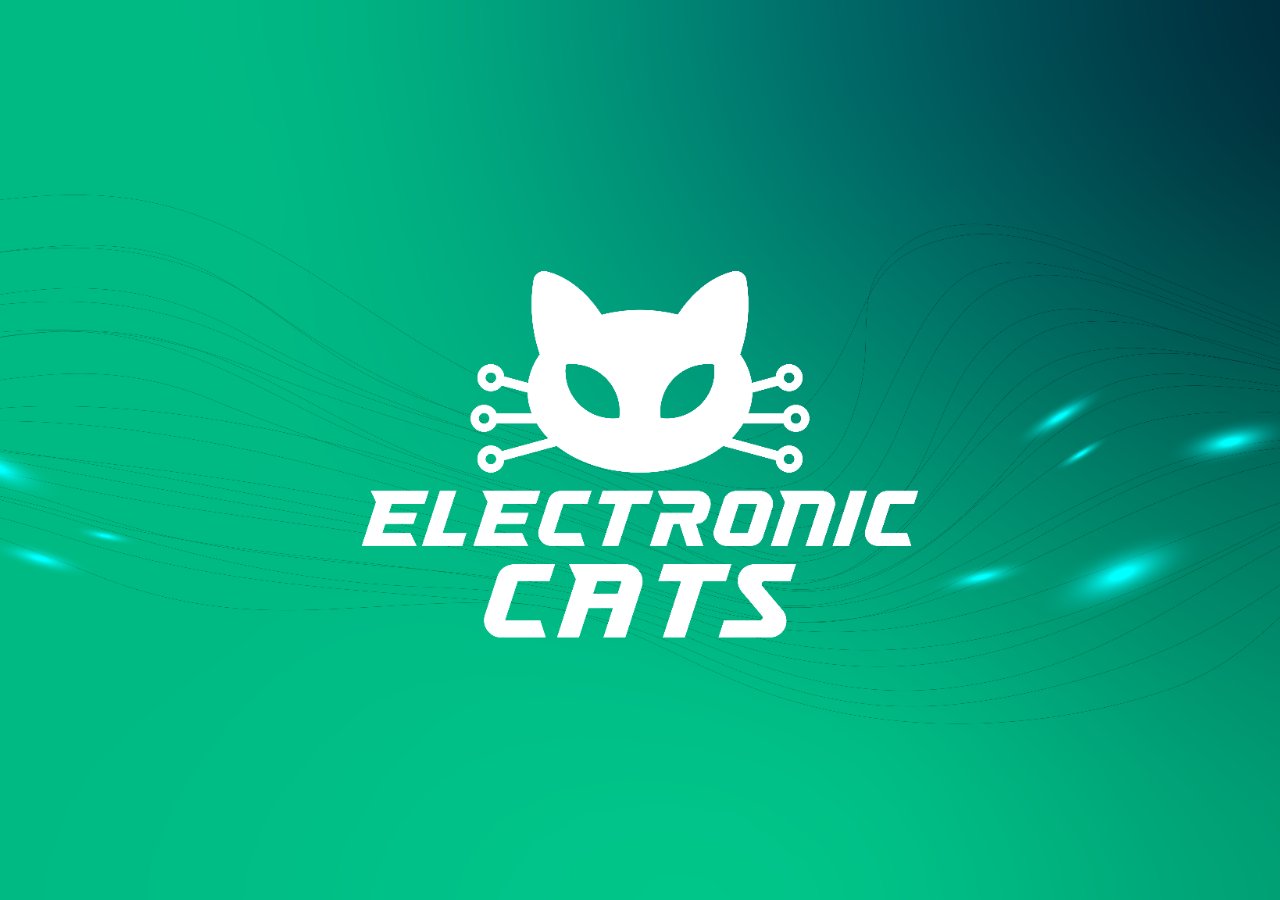
==== commit 3d0ad974: "feat(deck): reestructura la presentación en 41 diapositivas para el taller del badge Separa el deck " ====
--- a/index.html
+++ b/index.html
@@ -1,718 +1,923 @@
 <!DOCTYPE html>
 <html lang="es">
 <head>
+<!-- Contenido: index.html · Estilos: styles.css · Lógica: app.js -->
 <meta charset="UTF-8">
 <meta name="viewport" content="width=device-width, initial-scale=1.0">
 <title>LoRa · Bluetooth · USB · Meshtastic</title>
-<style>
-:root{--bg:#050508;--panel:#0b0f14;--green:#39FF14;--magenta:#FF00E5;--cyan:#00FFF7;--yellow:#D4FF00;--orange:#FF6B00;--amber:#FFA51F;--dim:#0f3d1e;--text:#b8ffd0}
-*{box-sizing:border-box;margin:0;padding:0}
-html,body{height:100%;overflow:hidden}
-body{background:var(--bg);color:var(--text);font-family:"JetBrains Mono","Fira Code",Consolas,monospace}
-#deck{display:flex;height:100vh;width:100vw;transition:transform .5s cubic-bezier(.4,0,.2,1)}
-.slide{width:100vw;height:100vh;flex:0 0 100vw;display:flex;flex-direction:column;justify-content:center;padding:80px 9vw 100px;position:relative;opacity:.25;transition:opacity .4s;overflow:hidden}
-.slide.active{opacity:1}
-.slide>*{width:100%;max-width:100%}
-.slide::before{content:"";position:absolute;inset:0;background-image:linear-gradient(rgba(57,255,20,.03) 1px,transparent 1px),linear-gradient(90deg,rgba(57,255,20,.03) 1px,transparent 1px);background-size:40px 40px;pointer-events:none}
-.kicker{font-size:12px;letter-spacing:4px;text-transform:uppercase;color:var(--cyan);margin-bottom:14px;text-shadow:0 0 10px rgba(0,255,247,.6)}
-h1{font-size:clamp(34px,5vw,64px);color:var(--green);letter-spacing:2px;line-height:1.1;text-shadow:0 0 24px rgba(57,255,20,.5);margin-bottom:18px}
-h2{font-size:clamp(24px,3vw,40px);color:var(--green);letter-spacing:1px;line-height:1.15;text-shadow:0 0 18px rgba(57,255,20,.45);margin-bottom:20px}
-h3{font-size:15px;color:var(--yellow);letter-spacing:1px;text-transform:uppercase;margin:20px 0 8px}
-p,li{font-size:clamp(13px,1.25vw,16px);line-height:1.75}
-p{margin-bottom:12px}
-ul{list-style:none;margin:8px 0 12px}
-li{padding-left:22px;position:relative;margin-bottom:7px}
-li::before{content:"▸";position:absolute;left:0;color:var(--magenta)}
-b,strong{color:var(--yellow);font-weight:600}
-.g{color:var(--green)}.m{color:var(--magenta)}.c{color:var(--cyan)}.o{color:var(--orange)}
-.tag{display:inline-block;padding:3px 10px;border:1px solid var(--dim);border-radius:4px;font-size:11px;color:var(--cyan);background:rgba(0,255,247,.05);margin:2px 3px}
-.cols{display:grid;grid-template-columns:1fr 1fr;gap:34px;align-items:center;min-width:0}
-.cols>*{min-width:0}
-@media(max-width:900px){.cols{grid-template-columns:1fr}}
-.card{background:var(--panel);border:1px solid var(--dim);border-radius:10px;padding:20px 24px;box-shadow:0 0 24px rgba(57,255,20,.06),inset 0 0 40px rgba(0,0,0,.5);min-width:0;overflow:hidden}
-table{width:100%;border-collapse:collapse;margin-top:10px;table-layout:auto}
-th{color:var(--cyan);font-size:11px;text-transform:uppercase;letter-spacing:1px;padding:8px 10px;text-align:left;border-bottom:1px solid var(--dim)}
-td{padding:7px 10px;font-size:13px;border-bottom:1px dashed rgba(15,61,30,.6)}
-tr:hover td{background:rgba(57,255,20,.05)}
-svg{max-width:100%;height:auto;display:block}
-.slide-num{position:absolute;top:26px;right:40px;font-size:12px;color:#3f7a58;letter-spacing:2px;transition:opacity .45s,transform .45s}
-.brand{position:absolute;bottom:24px;left:40px;font-size:11px;color:#2c5a40;letter-spacing:3px;text-transform:uppercase;transition:opacity .45s,transform .45s}
-#nav{position:fixed;bottom:0;left:0;right:0;display:flex;align-items:center;justify-content:space-between;padding:12px 20px;background:linear-gradient(transparent,rgba(5,5,8,.92) 40%);z-index:100;pointer-events:none;transition:transform .45s cubic-bezier(.4,0,.2,1),opacity .45s}
-#nav>*{pointer-events:auto}
-body.fs #nav{transform:translateY(110%);opacity:0;pointer-events:none}
-body.fs .slide-num{opacity:0;transform:translateY(-12px);pointer-events:none}
-body.fs .brand{opacity:0;transform:translateY(12px);pointer-events:none}
-.nbtn{background:var(--panel);border:1px solid var(--green);color:var(--green);font-family:inherit;font-size:13px;padding:9px 18px;border-radius:6px;cursor:pointer;letter-spacing:1px;transition:all .15s;text-shadow:0 0 8px rgba(57,255,20,.6)}
-.nbtn:hover{background:rgba(57,255,20,.12);box-shadow:0 0 16px rgba(57,255,20,.4)}
-.nbtn:disabled{opacity:.25;cursor:default;box-shadow:none}
-#counter{font-size:13px;color:var(--cyan);letter-spacing:2px}
-#dots{display:flex;gap:7px}
-.dot{width:8px;height:8px;border-radius:50%;background:#123322;border:1px solid var(--dim);cursor:pointer;transition:all .2s}
-.dot.on{background:var(--green);box-shadow:0 0 10px var(--green);border-color:var(--green)}
-#progress{position:fixed;top:0;left:0;height:3px;z-index:101;background:linear-gradient(90deg,var(--green),var(--cyan),var(--magenta));box-shadow:0 0 12px rgba(57,255,20,.7);transition:width .3s}
-.blink{animation:blink 1.1s steps(2) infinite;color:var(--magenta)}
-@keyframes blink{50%{opacity:0}}
-
-/* ---------- SLIDE DE TÍTULO ---------- */
-.title-slide{padding:0;align-items:center;justify-content:center}
-.grid-bg{position:absolute;inset:0;background-image:linear-gradient(rgba(57,255,20,.04) 1px,transparent 1px),linear-gradient(90deg,rgba(57,255,20,.04) 1px,transparent 1px);background-size:40px 40px;pointer-events:none}
-.title-wrap{position:relative;z-index:2;display:flex;flex-direction:column;align-items:center;gap:30px}
-.title-frame{text-align:center;padding:46px 78px;border:1px solid rgba(255,165,31,.35);border-radius:14px;background:rgba(11,15,20,.72);box-shadow:0 0 44px rgba(255,140,20,.12),inset 0 0 50px rgba(0,0,0,.55)}
-.event{font-size:clamp(42px,8vw,92px);color:var(--amber);letter-spacing:6px;line-height:1;text-shadow:0 0 30px rgba(255,165,31,.6),0 0 70px rgba(255,120,0,.35)}
-.byline{font-size:clamp(14px,1.5vw,19px);color:#7fdc9c;letter-spacing:2px;margin-top:20px}
-.byline .g{text-shadow:0 0 12px rgba(57,255,20,.55)}
-.rule{height:1px;margin:26px auto 22px;width:70%;background:linear-gradient(90deg,transparent,var(--green),transparent);opacity:.55}
-.presenter{font-size:clamp(15px,1.9vw,24px);color:var(--cyan);letter-spacing:3px;text-shadow:0 0 14px rgba(0,255,247,.5)}
-.hint{font-size:12px;color:#3f7a58;letter-spacing:2px}
-
-/* ---------- DIAPOSITIVA DEL ESQUEMÁTICO (a pantalla completa) ----------
-   Patrón de la skill schanim-embed: <section data-schanim="id"> + iframe.
-   La diapositiva no llevaTítulo ni botones: el esquemático ocupa toda la
-   pantalla y las teclas lo recorren (ver el bloque SchAnim del <script>). */
-.sa-slide{padding:0}
-.sa-slide .brand{display:none}
-#sa-badge{position:absolute;inset:0;width:100%;height:100%;border:0;display:block;background:var(--bg);z-index:1}
-/* Pantalla completa de verdad: mientras se recorre el esquemático, la barra
-   se retira igual que en el modo fullscreen, para no tapar el esquemático. */
-body.on-schematic #nav,body.on-schematic #progress{opacity:0;pointer-events:none;transform:translateY(110%)}
-body.on-schematic .slide-num{opacity:0}
-</style>
+<link rel="stylesheet" href="styles.css">
 </head>
 <body>
+<!-- Barra de progreso de la presentación -->
 <div id="progress"></div>
+<svg width="0" height="0" style="position:absolute" aria-hidden="true"><defs><marker id="ap-arr" viewBox="0 0 10 10" refX="9" refY="5" markerWidth="7" markerHeight="7" orient="auto-start-reverse"><path class="ap-arrow" d="M0 1L10 5L0 9z"/></marker></defs></svg>
+<!-- ==================== DIAPOSITIVAS ==================== -->
 <div id="deck">
 
+<!-- ===== Diapositiva 01 · Apertura ===== -->
+<!-- ===== Diapositiva 01 ===== -->
+<section class="slide cover-slide" aria-label="Electronic Cats">
+<div class="slide-num">1 / 41</div>
+<span class="sr-only">Electronic Cats</span>
+</section>
+
+
+<!-- ===== Diapositiva 02 ===== -->
 <section class="slide title-slide">
+<div class="slide-num">2 / 41</div>
 <div class="grid-bg"></div>
 <div class="title-wrap">
   <div class="title-frame">
-    <div class="event">JSCON 2026</div>
+    <div class="event">JSCONF 2026</div>
     <div class="byline"><span class="g">Electronic Cats</span></div>
     <div class="rule"></div>
-    <div class="presenter">Heikki Isa Perea Esparza</div>
+    <div class="presenter">Andrés Sabas</div>
+    <div class="presenter">Heikki Perea</div>
   </div>
 </div>
 </section>
 
+
+<!-- ===== Diapositiva 03 ===== -->
+<section class="slide bio-slide">
+<div class="slide-num">3 / 41</div>
+<svg class="circuit bg-circuit" viewBox="0 0 1600 900" preserveAspectRatio="xMidYMid slice" aria-hidden="true"><g class="traces"><path d="M0 120 L260 120 L320 180 L520 180 M0 260 L180 260 L240 320 L240 470 L300 530 L430 530 M0 400 L120 400 L180 460 L180 640 L260 720 L560 720 M0 560 L90 560 L150 620 L150 800 L210 860 L380 860 M0 40 L420 40 L470 90 L700 90 M1600 110 L1330 110 L1270 170 L1060 170 M1600 250 L1440 250 L1380 310 L1380 430 L1320 490 L1150 490 M1600 420 L1500 420 L1440 480 L1440 650 L1370 720 L1090 720 M1600 580 L1530 580 L1480 630 L1480 790 L1420 850 L1240 850 M1600 40 L1180 40 L1130 90 L960 90 M700 900 L700 850 L760 790 M900 900 L900 860 L840 800"/></g><g class="pads"><circle cx="520" cy="180" r="9"/><circle class="via" cx="520" cy="180" r="3.500"/><circle cx="430" cy="530" r="9"/><circle class="via" cx="430" cy="530" r="3.500"/><circle cx="560" cy="720" r="9"/><circle class="via" cx="560" cy="720" r="3.500"/><circle cx="380" cy="860" r="9"/><circle class="via" cx="380" cy="860" r="3.500"/><circle cx="700" cy="90" r="9"/><circle class="via" cx="700" cy="90" r="3.500"/><circle cx="1060" cy="170" r="9"/><circle class="via" cx="1060" cy="170" r="3.500"/><circle cx="1150" cy="490" r="9"/><circle class="via" cx="1150" cy="490" r="3.500"/><circle cx="1090" cy="720" r="9"/><circle class="via" cx="1090" cy="720" r="3.500"/><circle cx="1240" cy="850" r="9"/><circle class="via" cx="1240" cy="850" r="3.500"/><circle cx="960" cy="90" r="9"/><circle class="via" cx="960" cy="90" r="3.500"/><circle cx="760" cy="790" r="9"/><circle class="via" cx="760" cy="790" r="3.500"/><circle cx="840" cy="800" r="9"/><circle class="via" cx="840" cy="800" r="3.500"/></g><g class="chips"><rect x="560" y="150" width="90" height="60" rx="4"/><path d="M575 150v-14M600 150v-14M625 150v-14M575 210v14M600 210v14M625 210v14"/><rect x="1000" y="740" width="110" height="70" rx="4"/><path d="M1020 740v-14M1055 740v-14M1090 740v-14M1020 810v14M1055 810v14M1090 810v14"/></g></svg>
+<div class="bio-main">
+  <h1>Andrés Sabas</h1>
+  <div class="bio-role">Director Electronic Cats</div>
+  <div class="bio-grid">
+  <div class="bio-item"><svg viewBox="0 0 24 24" aria-hidden="true"><path d="M2 9l10-5 10 5-10 5z"/><path d="M6 11.5V16c0 1.5 3 3 6 3s6-1.500 6-3v-4.500"/><path d="M22 9v6"/></svg><b>Egresado del<br>Instituto de México</b><span>| Campus Ags.</span></div>
+  <div class="bio-item"><svg viewBox="0 0 24 24" aria-hidden="true"><circle cx="8" cy="7" r="3"/><circle cx="16" cy="7" r="3"/><path d="M2 20v-3a5 5 0 0 1 5-5h2a5 5 0 0 1 5 5v3z"/><path d="M15 12h2a5 5 0 0 1 5 5v3h-5"/></svg><b>Co-Fundador de<br>Electronic Cats</b></div>
+  <div class="bio-item"><svg viewBox="0 0 24 24" aria-hidden="true"><circle cx="8" cy="7" r="3"/><circle cx="16" cy="7" r="3"/><path d="M2 20v-3a5 5 0 0 1 5-5h2a5 5 0 0 1 5 5v3z"/><path d="M15 12h2a5 5 0 0 1 5 5v3h-5"/></svg><b>Co-Fundador de<br>The Inventor House</b><span>Hackerspace</span></div>
+  <div class="bio-item"><svg viewBox="0 0 24 24" aria-hidden="true"><circle cx="12" cy="12" r="10"/><path d="M8 10c0 2-2 2-2 0s2-2 2 0zM16 10c0 2-2 2-2 0s2-2 2 0z"/></svg><b>Irreverente</b><span>&amp; Maker</span></div>
+  <div class="bio-item"><svg viewBox="0 0 24 24" aria-hidden="true"><rect x="3" y="6" width="18" height="12" rx="2"/><path d="M7 10h2v4H7zM11 10h2v4h-2zM15 10h2v4h-2z"/><path d="M6 18v2M10 18v2M14 18v2M18 18v2"/></svg><b>Hago Hardware Libre</b></div>
+  <div class="bio-item"><svg viewBox="0 0 24 24" aria-hidden="true"><path d="M12 2l9 5v10l-9 5-9-5V7z"/><path d="M3 7l9 5 9-5M12 12v10"/><circle cx="12" cy="7" r=".6"/><circle cx="7.500" cy="14" r=".6"/><circle cx="16.500" cy="14" r=".6"/></svg><b>Me gustan los juegos<br>de mesa, los viajes</b><span>&amp; comer</span></div>
+  </div>
+</div>
+<div class="bio-photo" role="img" aria-label="Andrés Sabas" style="background-image:url('assets/people/andres-sabas.jpg')"></div>
+</section>
+
+
+<!-- ===== Diapositiva 04 ===== -->
+<section class="slide bio-slide">
+<div class="slide-num">4 / 41</div>
+<svg class="circuit bg-circuit" viewBox="0 0 1600 900" preserveAspectRatio="xMidYMid slice" aria-hidden="true"><g class="traces"><path d="M0 120 L260 120 L320 180 L520 180 M0 260 L180 260 L240 320 L240 470 L300 530 L430 530 M0 400 L120 400 L180 460 L180 640 L260 720 L560 720 M0 560 L90 560 L150 620 L150 800 L210 860 L380 860 M0 40 L420 40 L470 90 L700 90 M1600 110 L1330 110 L1270 170 L1060 170 M1600 250 L1440 250 L1380 310 L1380 430 L1320 490 L1150 490 M1600 420 L1500 420 L1440 480 L1440 650 L1370 720 L1090 720 M1600 580 L1530 580 L1480 630 L1480 790 L1420 850 L1240 850 M1600 40 L1180 40 L1130 90 L960 90 M700 900 L700 850 L760 790 M900 900 L900 860 L840 800"/></g><g class="pads"><circle cx="520" cy="180" r="9"/><circle class="via" cx="520" cy="180" r="3.500"/><circle cx="430" cy="530" r="9"/><circle class="via" cx="430" cy="530" r="3.500"/><circle cx="560" cy="720" r="9"/><circle class="via" cx="560" cy="720" r="3.500"/><circle cx="380" cy="860" r="9"/><circle class="via" cx="380" cy="860" r="3.500"/><circle cx="700" cy="90" r="9"/><circle class="via" cx="700" cy="90" r="3.500"/><circle cx="1060" cy="170" r="9"/><circle class="via" cx="1060" cy="170" r="3.500"/><circle cx="1150" cy="490" r="9"/><circle class="via" cx="1150" cy="490" r="3.500"/><circle cx="1090" cy="720" r="9"/><circle class="via" cx="1090" cy="720" r="3.500"/><circle cx="1240" cy="850" r="9"/><circle class="via" cx="1240" cy="850" r="3.500"/><circle cx="960" cy="90" r="9"/><circle class="via" cx="960" cy="90" r="3.500"/><circle cx="760" cy="790" r="9"/><circle class="via" cx="760" cy="790" r="3.500"/><circle cx="840" cy="800" r="9"/><circle class="via" cx="840" cy="800" r="3.500"/></g><g class="chips"><rect x="560" y="150" width="90" height="60" rx="4"/><path d="M575 150v-14M600 150v-14M625 150v-14M575 210v14M600 210v14M625 210v14"/><rect x="1000" y="740" width="110" height="70" rx="4"/><path d="M1020 740v-14M1055 740v-14M1090 740v-14M1020 810v14M1055 810v14M1090 810v14"/></g></svg>
+<div class="bio-main">
+  <h1>Heikki Isa Perea Esparza</h1>
+  <div class="bio-role">Desarrollador Electronic Cats</div>
+  <div class="bio-grid">
+      <div class="bio-item"><svg viewBox="0 0 24 24" aria-hidden="true"><path d="M2 9l10-5 10 5-10 5z"/><path d="M6 11.5V16c0 1.5 3 3 6 3s6-1.500 6-3v-4.500"/><path d="M22 9v6"/></svg><b>Egresado del<br>Tecnológico Nacional de México</b><span>| Campus Ags.</span></div>
+  <div class="bio-item"><svg viewBox="0 0 24 24" aria-hidden="true"><circle cx="8" cy="7" r="3"/><circle cx="16" cy="7" r="3"/><path d="M2 20v-3a5 5 0 0 1 5-5h2a5 5 0 0 1 5 5v3z"/><path d="M15 12h2a5 5 0 0 1 5 5v3h-5"/></svg><b>Ingeniero de desarrollo de Sistemas Embebidos en<br>Electronic Cats</b></div>
+  <div class="bio-item"><svg viewBox="0 0 24 24" aria-hidden="true"><path d="M8 7l-5 5 5 5M16 7l5 5-5 5M14 4l-4 16"/></svg><b>Apasionado por el código<br>y el hardware</b></div>
+
+  <div class="bio-item"><svg viewBox="0 0 24 24" aria-hidden="true"><path d="M12 2l9 5v10l-9 5-9-5V7z"/><path d="M3 7l9 5 9-5M12 12v10"/><circle cx="12" cy="7" r=".6"/><circle cx="7.500" cy="14" r=".6"/><circle cx="16.500" cy="14" r=".6"/></svg><b>Me gustan los videojuegos<br>las matemáticas y la programación</b></div>
+  </div>
+</div>
+<div class="bio-photo" role="img" aria-label="Heikki Perea" style="background-image:url('assets/people/heikki-perea.jpg');background-position:40% 30%"></div>
+</section>
+
+
+<!-- ===== Diapositiva 05 ===== -->
+<section class="slide about-slide">
+<div class="slide-num">5 / 41</div>
+<svg class="circuit" viewBox="0 0 1600 900" preserveAspectRatio="xMidYMid slice" aria-hidden="true"><g class="traces"><path d="M0 120 L260 120 L320 180 L520 180 M0 260 L180 260 L240 320 L240 470 L300 530 L430 530 M0 400 L120 400 L180 460 L180 640 L260 720 L560 720 M0 560 L90 560 L150 620 L150 800 L210 860 L380 860 M0 40 L420 40 L470 90 L700 90 M1600 110 L1330 110 L1270 170 L1060 170 M1600 250 L1440 250 L1380 310 L1380 430 L1320 490 L1150 490 M1600 420 L1500 420 L1440 480 L1440 650 L1370 720 L1090 720 M1600 580 L1530 580 L1480 630 L1480 790 L1420 850 L1240 850 M1600 40 L1180 40 L1130 90 L960 90 M700 900 L700 850 L760 790 M900 900 L900 860 L840 800"/></g><g class="pads"><circle cx="520" cy="180" r="9"/><circle class="via" cx="520" cy="180" r="3.500"/><circle cx="430" cy="530" r="9"/><circle class="via" cx="430" cy="530" r="3.500"/><circle cx="560" cy="720" r="9"/><circle class="via" cx="560" cy="720" r="3.500"/><circle cx="380" cy="860" r="9"/><circle class="via" cx="380" cy="860" r="3.500"/><circle cx="700" cy="90" r="9"/><circle class="via" cx="700" cy="90" r="3.500"/><circle cx="1060" cy="170" r="9"/><circle class="via" cx="1060" cy="170" r="3.500"/><circle cx="1150" cy="490" r="9"/><circle class="via" cx="1150" cy="490" r="3.500"/><circle cx="1090" cy="720" r="9"/><circle class="via" cx="1090" cy="720" r="3.500"/><circle cx="1240" cy="850" r="9"/><circle class="via" cx="1240" cy="850" r="3.500"/><circle cx="960" cy="90" r="9"/><circle class="via" cx="960" cy="90" r="3.500"/><circle cx="760" cy="790" r="9"/><circle class="via" cx="760" cy="790" r="3.500"/><circle cx="840" cy="800" r="9"/><circle class="via" cx="840" cy="800" r="3.500"/></g><g class="chips"><rect x="560" y="150" width="90" height="60" rx="4"/><path d="M575 150v-14M600 150v-14M625 150v-14M575 210v14M600 210v14M625 210v14"/><rect x="1000" y="740" width="110" height="70" rx="4"/><path d="M1020 740v-14M1055 740v-14M1090 740v-14M1020 810v14M1055 810v14M1090 810v14"/></g></svg>
+<div class="about-wrap">
+  <div class="kicker">Electronic Cats</div>
+  <h1>¿Quiénes somos?</h1>
+  <p>Somos una empresa mexicana dedicada al diseño y desarrollo de <b>hardware</b> y <b>sistemas embebidos</b>.</p>
+  <p>Desarrollamos <b>productos propios</b> en el ámbito de la <b>electrónica</b> que van dirigidos a desarrolladores, profesores, hobbistas, aficionados, makers, profesionales o público en general.</p>
+  <p>También ofrecemos <b>soluciones tecnológicas personalizadas</b> a empresas, instituciones o personas que requieran un servicio de diseño, consultoría y/o desarrollo de alta calidad y con un amplio soporte.</p>
+  <div class="qr-mini"><svg viewBox="0 0 29 29" role="img" aria-label="Código QR de https://electroniccats.com"><path fill="#0a2323" d="M2 2h1v1h-1zM3 2h1v1h-1zM4 2h1v1h-1zM5 2h1v1h-1zM6 2h1v1h-1zM7 2h1v1h-1zM8 2h1v1h-1zM13 2h1v1h-1zM16 2h1v1h-1zM17 2h1v1h-1zM20 2h1v1h-1zM21 2h1v1h-1zM22 2h1v1h-1zM23 2h1v1h-1zM24 2h1v1h-1zM25 2h1v1h-1zM26 2h1v1h-1zM2 3h1v1h-1zM8 3h1v1h-1zM11 3h1v1h-1zM15 3h1v1h-1zM17 3h1v1h-1zM20 3h1v1h-1zM26 3h1v1h-1zM2 4h1v1h-1zM4 4h1v1h-1zM5 4h1v1h-1zM6 4h1v1h-1zM8 4h1v1h-1zM13 4h1v1h-1zM16 4h1v1h-1zM18 4h1v1h-1zM20 4h1v1h-1zM22 4h1v1h-1zM23 4h1v1h-1zM24 4h1v1h-1zM26 4h1v1h-1zM2 5h1v1h-1zM4 5h1v1h-1zM5 5h1v1h-1zM6 5h1v1h-1zM8 5h1v1h-1zM12 5h1v1h-1zM13 5h1v1h-1zM14 5h1v1h-1zM16 5h1v1h-1zM20 5h1v1h-1zM22 5h1v1h-1zM23 5h1v1h-1zM24 5h1v1h-1zM26 5h1v1h-1zM2 6h1v1h-1zM4 6h1v1h-1zM5 6h1v1h-1zM6 6h1v1h-1zM8 6h1v1h-1zM11 6h1v1h-1zM13 6h1v1h-1zM15 6h1v1h-1zM16 6h1v1h-1zM17 6h1v1h-1zM18 6h1v1h-1zM20 6h1v1h-1zM22 6h1v1h-1zM23 6h1v1h-1zM24 6h1v1h-1zM26 6h1v1h-1zM2 7h1v1h-1zM8 7h1v1h-1zM10 7h1v1h-1zM14 7h1v1h-1zM16 7h1v1h-1zM17 7h1v1h-1zM20 7h1v1h-1zM26 7h1v1h-1zM2 8h1v1h-1zM3 8h1v1h-1zM4 8h1v1h-1zM5 8h1v1h-1zM6 8h1v1h-1zM7 8h1v1h-1zM8 8h1v1h-1zM10 8h1v1h-1zM12 8h1v1h-1zM14 8h1v1h-1zM16 8h1v1h-1zM18 8h1v1h-1zM20 8h1v1h-1zM21 8h1v1h-1zM22 8h1v1h-1zM23 8h1v1h-1zM24 8h1v1h-1zM25 8h1v1h-1zM26 8h1v1h-1zM11 9h1v1h-1zM16 9h1v1h-1zM2 10h1v1h-1zM5 10h1v1h-1zM7 10h1v1h-1zM8 10h1v1h-1zM10 10h1v1h-1zM11 10h1v1h-1zM12 10h1v1h-1zM13 10h1v1h-1zM15 10h1v1h-1zM16 10h1v1h-1zM17 10h1v1h-1zM18 10h1v1h-1zM19 10h1v1h-1zM21 10h1v1h-1zM3 11h1v1h-1zM4 11h1v1h-1zM6 11h1v1h-1zM10 11h1v1h-1zM11 11h1v1h-1zM15 11h1v1h-1zM18 11h1v1h-1zM19 11h1v1h-1zM20 11h1v1h-1zM26 11h1v1h-1zM2 12h1v1h-1zM3 12h1v1h-1zM5 12h1v1h-1zM7 12h1v1h-1zM8 12h1v1h-1zM9 12h1v1h-1zM10 12h1v1h-1zM12 12h1v1h-1zM15 12h1v1h-1zM16 12h1v1h-1zM18 12h1v1h-1zM19 12h1v1h-1zM22 12h1v1h-1zM25 12h1v1h-1zM26 12h1v1h-1zM3 13h1v1h-1zM7 13h1v1h-1zM9 13h1v1h-1zM10 13h1v1h-1zM11 13h1v1h-1zM15 13h1v1h-1zM18 13h1v1h-1zM22 13h1v1h-1zM2 14h1v1h-1zM5 14h1v1h-1zM6 14h1v1h-1zM7 14h1v1h-1zM8 14h1v1h-1zM12 14h1v1h-1zM14 14h1v1h-1zM15 14h1v1h-1zM17 14h1v1h-1zM18 14h1v1h-1zM19 14h1v1h-1zM20 14h1v1h-1zM23 14h1v1h-1zM25 14h1v1h-1zM26 14h1v1h-1zM7 15h1v1h-1zM10 15h1v1h-1zM13 15h1v1h-1zM16 15h1v1h-1zM19 15h1v1h-1zM20 15h1v1h-1zM21 15h1v1h-1zM23 15h1v1h-1zM24 15h1v1h-1zM26 15h1v1h-1zM2 16h1v1h-1zM4 16h1v1h-1zM5 16h1v1h-1zM6 16h1v1h-1zM7 16h1v1h-1zM8 16h1v1h-1zM9 16h1v1h-1zM13 16h1v1h-1zM16 16h1v1h-1zM18 16h1v1h-1zM20 16h1v1h-1zM21 16h1v1h-1zM22 16h1v1h-1zM24 16h1v1h-1zM26 16h1v1h-1zM3 17h1v1h-1zM6 17h1v1h-1zM7 17h1v1h-1zM11 17h1v1h-1zM12 17h1v1h-1zM13 17h1v1h-1zM14 17h1v1h-1zM15 17h1v1h-1zM22 17h1v1h-1zM25 17h1v1h-1zM2 18h1v1h-1zM3 18h1v1h-1zM8 18h1v1h-1zM9 18h1v1h-1zM10 18h1v1h-1zM12 18h1v1h-1zM13 18h1v1h-1zM14 18h1v1h-1zM18 18h1v1h-1zM19 18h1v1h-1zM20 18h1v1h-1zM21 18h1v1h-1zM22 18h1v1h-1zM23 18h1v1h-1zM24 18h1v1h-1zM10 19h1v1h-1zM11 19h1v1h-1zM13 19h1v1h-1zM14 19h1v1h-1zM15 19h1v1h-1zM18 19h1v1h-1zM22 19h1v1h-1zM23 19h1v1h-1zM26 19h1v1h-1zM2 20h1v1h-1zM3 20h1v1h-1zM4 20h1v1h-1zM5 20h1v1h-1zM6 20h1v1h-1zM7 20h1v1h-1zM8 20h1v1h-1zM15 20h1v1h-1zM16 20h1v1h-1zM17 20h1v1h-1zM18 20h1v1h-1zM20 20h1v1h-1zM22 20h1v1h-1zM23 20h1v1h-1zM25 20h1v1h-1zM26 20h1v1h-1zM2 21h1v1h-1zM8 21h1v1h-1zM10 21h1v1h-1zM11 21h1v1h-1zM12 21h1v1h-1zM14 21h1v1h-1zM16 21h1v1h-1zM18 21h1v1h-1zM22 21h1v1h-1zM23 21h1v1h-1zM24 21h1v1h-1zM25 21h1v1h-1zM26 21h1v1h-1zM2 22h1v1h-1zM4 22h1v1h-1zM5 22h1v1h-1zM6 22h1v1h-1zM8 22h1v1h-1zM11 22h1v1h-1zM12 22h1v1h-1zM14 22h1v1h-1zM15 22h1v1h-1zM18 22h1v1h-1zM19 22h1v1h-1zM20 22h1v1h-1zM21 22h1v1h-1zM22 22h1v1h-1zM23 22h1v1h-1zM25 22h1v1h-1zM2 23h1v1h-1zM4 23h1v1h-1zM5 23h1v1h-1zM6 23h1v1h-1zM8 23h1v1h-1zM10 23h1v1h-1zM11 23h1v1h-1zM12 23h1v1h-1zM14 23h1v1h-1zM17 23h1v1h-1zM21 23h1v1h-1zM22 23h1v1h-1zM23 23h1v1h-1zM24 23h1v1h-1zM2 24h1v1h-1zM4 24h1v1h-1zM5 24h1v1h-1zM6 24h1v1h-1zM8 24h1v1h-1zM11 24h1v1h-1zM12 24h1v1h-1zM17 24h1v1h-1zM21 24h1v1h-1zM22 24h1v1h-1zM24 24h1v1h-1zM26 24h1v1h-1zM2 25h1v1h-1zM8 25h1v1h-1zM12 25h1v1h-1zM13 25h1v1h-1zM15 25h1v1h-1zM16 25h1v1h-1zM18 25h1v1h-1zM23 25h1v1h-1zM2 26h1v1h-1zM3 26h1v1h-1zM4 26h1v1h-1zM5 26h1v1h-1zM6 26h1v1h-1zM7 26h1v1h-1zM8 26h1v1h-1zM10 26h1v1h-1zM14 26h1v1h-1zM15 26h1v1h-1zM17 26h1v1h-1zM18 26h1v1h-1zM19 26h1v1h-1zM21 26h1v1h-1zM25 26h1v1h-1zM26 26h1v1h-1z"/></svg><div><b>Electronic Cats</b><span>electroniccats.com</span></div></div>
+</div>
+<div class="about-photo">
+  <svg class="circuit-dense" viewBox="0 0 640 900" preserveAspectRatio="xMidYMid slice" aria-hidden="true"><g class="traces"><path d="M0 50 L121 50 L163 8 L295 8 M640 64 L571 64 M640 105 L455 105 L414 64 L280 64 M0 119 L124 119 M0 160 L107 160 L139 128 L370 128 M640 174 L527 174 M640 215 L552 215 L520 183 L292 183 M0 229 L67 229 M0 270 L185 270 L245 210 L422 210 M640 284 L500 284 M640 325 L480 325 L432 277 L211 277 M0 339 L66 339 M0 380 L74 380 L116 338 M640 380 L572 380 L534 418 M0 435 L69 435 L112 392 M640 435 L561 435 L533 407 M0 490 L97 490 L133 454 M640 490 L574 490 L531 447 M0 545 L63 545 L103 505 M640 545 L537 545 L502 580 M0 600 L139 600 L180 641 L376 641 M640 614 L549 614 M640 655 L459 655 L407 603 L225 603 M0 669 L70 669 M0 710 L153 710 L199 756 L445 756 M640 724 L537 724 M640 765 L467 765 L428 804 L290 804 M0 779 L75 779 M0 820 L145 820 L180 855 L387 855 M640 834 L561 834 M30 0 L30 330 M30 590 L30 900 M610 0 L610 330 M610 590 L610 900"/></g><g class="pads"><circle cx="295" cy="8" r="8"/><circle class="via" cx="295" cy="8" r="2.800"/><circle cx="571" cy="64" r="8"/><circle class="via" cx="571" cy="64" r="2.800"/><circle cx="280" cy="64" r="8"/><circle class="via" cx="280" cy="64" r="2.800"/><circle cx="124" cy="119" r="8"/><circle class="via" cx="124" cy="119" r="2.800"/><circle cx="370" cy="128" r="8"/><circle class="via" cx="370" cy="128" r="2.800"/><circle cx="527" cy="174" r="8"/><circle class="via" cx="527" cy="174" r="2.800"/><circle cx="292" cy="183" r="8"/><circle class="via" cx="292" cy="183" r="2.800"/><circle cx="67" cy="229" r="8"/><circle class="via" cx="67" cy="229" r="2.800"/><circle cx="422" cy="210" r="8"/><circle class="via" cx="422" cy="210" r="2.800"/><circle cx="500" cy="284" r="8"/><circle class="via" cx="500" cy="284" r="2.800"/><circle cx="211" cy="277" r="8"/><circle class="via" cx="211" cy="277" r="2.800"/><circle cx="66" cy="339" r="8"/><circle class="via" cx="66" cy="339" r="2.800"/><circle cx="116" cy="338" r="8"/><circle class="via" cx="116" cy="338" r="2.800"/><circle cx="534" cy="418" r="8"/><circle class="via" cx="534" cy="418" r="2.800"/><circle cx="112" cy="392" r="8"/><circle class="via" cx="112" cy="392" r="2.800"/><circle cx="533" cy="407" r="8"/><circle class="via" cx="533" cy="407" r="2.800"/><circle cx="133" cy="454" r="8"/><circle class="via" cx="133" cy="454" r="2.800"/><circle cx="531" cy="447" r="8"/><circle class="via" cx="531" cy="447" r="2.800"/><circle cx="103" cy="505" r="8"/><circle class="via" cx="103" cy="505" r="2.800"/><circle cx="502" cy="580" r="8"/><circle class="via" cx="502" cy="580" r="2.800"/><circle cx="376" cy="641" r="8"/><circle class="via" cx="376" cy="641" r="2.800"/><circle cx="549" cy="614" r="8"/><circle class="via" cx="549" cy="614" r="2.800"/><circle cx="225" cy="603" r="8"/><circle class="via" cx="225" cy="603" r="2.800"/><circle cx="70" cy="669" r="8"/><circle class="via" cx="70" cy="669" r="2.800"/><circle cx="445" cy="756" r="8"/><circle class="via" cx="445" cy="756" r="2.800"/><circle cx="537" cy="724" r="8"/><circle class="via" cx="537" cy="724" r="2.800"/><circle cx="290" cy="804" r="8"/><circle class="via" cx="290" cy="804" r="2.800"/><circle cx="75" cy="779" r="8"/><circle class="via" cx="75" cy="779" r="2.800"/><circle cx="387" cy="855" r="8"/><circle class="via" cx="387" cy="855" r="2.800"/><circle cx="561" cy="834" r="8"/><circle class="via" cx="561" cy="834" r="2.800"/><circle cx="30" cy="330" r="8"/><circle class="via" cx="30" cy="330" r="2.800"/><circle cx="30" cy="590" r="8"/><circle class="via" cx="30" cy="590" r="2.800"/><circle cx="610" cy="330" r="8"/><circle class="via" cx="610" cy="330" r="2.800"/><circle cx="610" cy="590" r="8"/><circle class="via" cx="610" cy="590" r="2.800"/></g><g class="chips"><rect x="70" y="110" width="80" height="52" rx="4"/><rect x="500" y="790" width="84" height="54" rx="4"/><rect x="60" y="780" width="70" height="48" rx="4"/><rect x="510" y="120" width="76" height="50" rx="4"/></g></svg>
+  <img class="about-logo" src="assets/theme/ec-logo-stacked-white.png" alt="Electronic Cats">
+</div>
+</section>
+
+
+<!-- ===== Diapositiva 06 ===== -->
+<section class="slide agenda-slide">
+<div class="slide-num">6 / 41</div>
+<svg class="circuit bg-circuit" viewBox="0 0 1600 900" preserveAspectRatio="xMidYMid slice" aria-hidden="true"><g class="traces"><path d="M0 120 L260 120 L320 180 L520 180 M0 260 L180 260 L240 320 L240 470 L300 530 L430 530 M0 400 L120 400 L180 460 L180 640 L260 720 L560 720 M0 560 L90 560 L150 620 L150 800 L210 860 L380 860 M0 40 L420 40 L470 90 L700 90 M1600 110 L1330 110 L1270 170 L1060 170 M1600 250 L1440 250 L1380 310 L1380 430 L1320 490 L1150 490 M1600 420 L1500 420 L1440 480 L1440 650 L1370 720 L1090 720 M1600 580 L1530 580 L1480 630 L1480 790 L1420 850 L1240 850 M1600 40 L1180 40 L1130 90 L960 90 M700 900 L700 850 L760 790 M900 900 L900 860 L840 800"/></g><g class="pads"><circle cx="520" cy="180" r="9"/><circle class="via" cx="520" cy="180" r="3.500"/><circle cx="430" cy="530" r="9"/><circle class="via" cx="430" cy="530" r="3.500"/><circle cx="560" cy="720" r="9"/><circle class="via" cx="560" cy="720" r="3.500"/><circle cx="380" cy="860" r="9"/><circle class="via" cx="380" cy="860" r="3.500"/><circle cx="700" cy="90" r="9"/><circle class="via" cx="700" cy="90" r="3.500"/><circle cx="1060" cy="170" r="9"/><circle class="via" cx="1060" cy="170" r="3.500"/><circle cx="1150" cy="490" r="9"/><circle class="via" cx="1150" cy="490" r="3.500"/><circle cx="1090" cy="720" r="9"/><circle class="via" cx="1090" cy="720" r="3.500"/><circle cx="1240" cy="850" r="9"/><circle class="via" cx="1240" cy="850" r="3.500"/><circle cx="960" cy="90" r="9"/><circle class="via" cx="960" cy="90" r="3.500"/><circle cx="760" cy="790" r="9"/><circle class="via" cx="760" cy="790" r="3.500"/><circle cx="840" cy="800" r="9"/><circle class="via" cx="840" cy="800" r="3.500"/></g><g class="chips"><rect x="560" y="150" width="90" height="60" rx="4"/><path d="M575 150v-14M600 150v-14M625 150v-14M575 210v14M600 210v14M625 210v14"/><rect x="1000" y="740" width="110" height="70" rx="4"/><path d="M1020 740v-14M1055 740v-14M1090 740v-14M1020 810v14M1055 810v14M1090 810v14"/></g></svg>
+<div class="kicker">Taller</div>
+<h1>Qué vamos a hacer</h1>
+<div class="agenda-wrap">
+  <ol class="agenda-list">
+    <li><span class="ag-n">1</span><span class="ag-t"><b>Las tecnologías</b><i>Meshtastic, LoRa, Bluetooth, USB y Web Serial</i></span></li>
+    <li><span class="ag-n">2</span><span class="ag-t"><b>El badge, su esquemático y la malla</b><i>Qué hace, cómo es por dentro y cómo habla con Meshtastic</i></span></li>
+    <li><span class="ag-n">3</span><span class="ag-t"><b>Control con JavaScript</b><i>Web Serial, tramas y protobuf, byte a byte</i></span></li>
+    <li><span class="ag-n">4</span><span class="ag-t"><b>Preparación y el skill</b><i>Apps, cable, navegador y el skill de tu agente</i></span></li>
+    <li><span class="ag-n">5</span><span class="ag-t"><b>Ejemplo 1 · Control básico</b><i>Conectar, mandar texto, simular botones</i></span></li>
+    <li><span class="ag-n">6</span><span class="ag-t"><b>Ejemplo 2 · Tu propia imagen</b><i>428×142 píxeles por USB</i></span></li>
+    <li><span class="ag-n">7</span><span class="ag-t"><b>Proyecto libre</b><i>Haz algo tuyo con el badge</i></span></li>
+    <li><span class="ag-n">8</span><span class="ag-t"><b>Recursos y cierre</b><i>Repositorio, app y contacto</i></span></li>
+  </ol>
+  <aside class="can-card agenda-rules">
+    <h3>Para trabajar</h3>
+    <ul>
+      <li>Tu badge JSCONF 2026</li>
+      <li>Cable USB-C <b>de datos</b></li>
+      <li>Chrome o Edge en computadora</li>
+      <li>Repositorio descargado</li>
+      <li>Preguntas en cualquier momento</li>
+    </ul>
+  </aside>
+</div>
+</section>
+
+
+<!-- ===== Diapositiva 07 ===== -->
+<section class="slide can-slide">
+<div class="slide-num">7 / 41</div>
+<svg class="circuit bg-circuit" viewBox="0 0 1600 900" preserveAspectRatio="xMidYMid slice" aria-hidden="true"><g class="traces"><path d="M0 120 L260 120 L320 180 L520 180 M0 260 L180 260 L240 320 L240 470 L300 530 L430 530 M0 400 L120 400 L180 460 L180 640 L260 720 L560 720 M0 560 L90 560 L150 620 L150 800 L210 860 L380 860 M0 40 L420 40 L470 90 L700 90 M1600 110 L1330 110 L1270 170 L1060 170 M1600 250 L1440 250 L1380 310 L1380 430 L1320 490 L1150 490 M1600 420 L1500 420 L1440 480 L1440 650 L1370 720 L1090 720 M1600 580 L1530 580 L1480 630 L1480 790 L1420 850 L1240 850 M1600 40 L1180 40 L1130 90 L960 90 M700 900 L700 850 L760 790 M900 900 L900 860 L840 800"/></g><g class="pads"><circle cx="520" cy="180" r="9"/><circle class="via" cx="520" cy="180" r="3.500"/><circle cx="430" cy="530" r="9"/><circle class="via" cx="430" cy="530" r="3.500"/><circle cx="560" cy="720" r="9"/><circle class="via" cx="560" cy="720" r="3.500"/><circle cx="380" cy="860" r="9"/><circle class="via" cx="380" cy="860" r="3.500"/><circle cx="700" cy="90" r="9"/><circle class="via" cx="700" cy="90" r="3.500"/><circle cx="1060" cy="170" r="9"/><circle class="via" cx="1060" cy="170" r="3.500"/><circle cx="1150" cy="490" r="9"/><circle class="via" cx="1150" cy="490" r="3.500"/><circle cx="1090" cy="720" r="9"/><circle class="via" cx="1090" cy="720" r="3.500"/><circle cx="1240" cy="850" r="9"/><circle class="via" cx="1240" cy="850" r="3.500"/><circle cx="960" cy="90" r="9"/><circle class="via" cx="960" cy="90" r="3.500"/><circle cx="760" cy="790" r="9"/><circle class="via" cx="760" cy="790" r="3.500"/><circle cx="840" cy="800" r="9"/><circle class="via" cx="840" cy="800" r="3.500"/></g><g class="chips"><rect x="560" y="150" width="90" height="60" rx="4"/><path d="M575 150v-14M600 150v-14M625 150v-14M575 210v14M600 210v14M625 210v14"/><rect x="1000" y="740" width="110" height="70" rx="4"/><path d="M1020 740v-14M1055 740v-14M1090 740v-14M1020 810v14M1055 810v14M1090 810v14"/></g></svg>
+<div class="kicker">Tecnologías</div>
+<h1>Las piezas que vamos<br>a usar</h1>
+<div class="can-grid">
+  <div class="can-card"><svg viewBox="0 0 24 24" aria-hidden="true"><circle cx="12" cy="5" r="2.500"/><circle cx="5" cy="19" r="2.500"/><circle cx="19" cy="19" r="2.500"/><path d="M12 7.500v4M12 11.500L6 17M12 11.500l6 5.500"/></svg><h3>Meshtastic</h3><p>Red mesh de mensajería, de código abierto. Es el firmware que corre el badge.</p></div>
+  <div class="can-card"><svg viewBox="0 0 24 24" aria-hidden="true"><circle cx="12" cy="15" r="1.600"/><path d="M8.500 11.500a5 5 0 0 1 7 0M5.500 8.500a9 9 0 0 1 13 0M2.500 5.500a13 13 0 0 1 19 0"/></svg><h3>LoRa</h3><p>El radio de largo alcance y bajo consumo con el que los nodos se hablan.</p></div>
+  <div class="can-card"><svg viewBox="0 0 24 24" aria-hidden="true"><path d="M7 7l10 10-5 4V3l5 4L7 17"/></svg><h3>BLE (Bluetooth LE)</h3><p>Conecta tu celular con el badge para usar la app de Meshtastic.</p></div>
+  <div class="can-card"><svg viewBox="0 0 24 24" aria-hidden="true"><path d="M12 3v14M12 3l-2.500 3M12 3l2.500 3M5 12v3a2 2 0 0 0 2 2h3M19 9v4a2 2 0 0 1-2 2h-3"/><circle cx="5" cy="10" r="1.600"/><rect x="17.500" y="6.500" width="3" height="3"/><circle cx="12" cy="20" r="1.600"/></svg><h3>USB y Web Serial</h3><p>El cable por el que tu página le habla al badge. Es lo que más vamos a ver.</p></div>
+  <div class="can-card"><svg viewBox="0 0 24 24" aria-hidden="true"><rect x="3" y="4" width="18" height="16" rx="2"/><path d="M7 9h4M7 12h10M7 15h7"/></svg><h3>Protobuf</h3><p>El formato compacto de los mensajes. Lo armaremos a mano, byte a byte.</p></div>
+  <div class="can-card"><svg viewBox="0 0 24 24" aria-hidden="true"><path d="M8 7l-5 5 5 5M16 7l5 5-5 5M14 4l-4 16"/></svg><h3>JavaScript</h3><p>Tu código en Chrome o Edge: sin servidor, sin instalar nada y sin firmware nuevo.</p></div>
+</div>
+</section>
+
+
+<!-- ===== Diapositiva 08 ===== -->
+<section class="slide what-slide">
+<div class="slide-num">8 / 41</div>
+<svg class="circuit bg-circuit" viewBox="0 0 1600 900" preserveAspectRatio="xMidYMid slice" aria-hidden="true"><g class="traces"><path d="M0 120 L260 120 L320 180 L520 180 M0 260 L180 260 L240 320 L240 470 L300 530 L430 530 M0 400 L120 400 L180 460 L180 640 L260 720 L560 720 M0 560 L90 560 L150 620 L150 800 L210 860 L380 860 M0 40 L420 40 L470 90 L700 90 M1600 110 L1330 110 L1270 170 L1060 170 M1600 250 L1440 250 L1380 310 L1380 430 L1320 490 L1150 490 M1600 420 L1500 420 L1440 480 L1440 650 L1370 720 L1090 720 M1600 580 L1530 580 L1480 630 L1480 790 L1420 850 L1240 850 M1600 40 L1180 40 L1130 90 L960 90 M700 900 L700 850 L760 790 M900 900 L900 860 L840 800"/></g><g class="pads"><circle cx="520" cy="180" r="9"/><circle class="via" cx="520" cy="180" r="3.500"/><circle cx="430" cy="530" r="9"/><circle class="via" cx="430" cy="530" r="3.500"/><circle cx="560" cy="720" r="9"/><circle class="via" cx="560" cy="720" r="3.500"/><circle cx="380" cy="860" r="9"/><circle class="via" cx="380" cy="860" r="3.500"/><circle cx="700" cy="90" r="9"/><circle class="via" cx="700" cy="90" r="3.500"/><circle cx="1060" cy="170" r="9"/><circle class="via" cx="1060" cy="170" r="3.500"/><circle cx="1150" cy="490" r="9"/><circle class="via" cx="1150" cy="490" r="3.500"/><circle cx="1090" cy="720" r="9"/><circle class="via" cx="1090" cy="720" r="3.500"/><circle cx="1240" cy="850" r="9"/><circle class="via" cx="1240" cy="850" r="3.500"/><circle cx="960" cy="90" r="9"/><circle class="via" cx="960" cy="90" r="3.500"/><circle cx="760" cy="790" r="9"/><circle class="via" cx="760" cy="790" r="3.500"/><circle cx="840" cy="800" r="9"/><circle class="via" cx="840" cy="800" r="3.500"/></g><g class="chips"><rect x="560" y="150" width="90" height="60" rx="4"/><path d="M575 150v-14M600 150v-14M625 150v-14M575 210v14M600 210v14M625 210v14"/><rect x="1000" y="740" width="110" height="70" rx="4"/><path d="M1020 740v-14M1055 740v-14M1090 740v-14M1020 810v14M1055 810v14M1090 810v14"/></g></svg>
+<div class="kicker">Tecnologías · Meshtastic</div>
+<h1>Mensajes sin internet<br>ni red celular</h1>
+<p class="what-lead">Meshtastic es un proyecto de <b>código abierto</b> que usa radios LoRa para formar una red mesh de mensajería.</p>
+<div class="can-grid">
+  <div class="can-card"><svg viewBox="0 0 24 24" aria-hidden="true"><circle cx="12" cy="15" r="1.600"/><path d="M8.500 11.500a5 5 0 0 1 7 0M5.500 8.500a9 9 0 0 1 13 0M2.500 5.500a13 13 0 0 1 19 0"/></svg><h3>Radios LoRa</h3><p>Los nodos se hablan por radio, a larga distancia y con muy poca energía. Sin antenas de celular ni internet.</p></div>
+  <div class="can-card"><svg viewBox="0 0 24 24" aria-hidden="true"><circle cx="12" cy="5" r="2.500"/><circle cx="5" cy="19" r="2.500"/><circle cx="19" cy="19" r="2.500"/><path d="M12 7.500v4M12 11.500L6 17M12 11.500l6 5.500"/></svg><h3>Una red mesh</h3><p>Cada nodo puede retransmitir lo que oye, así que la red crece con cada nodo nuevo.</p></div>
+  <div class="can-card"><svg viewBox="0 0 24 24" aria-hidden="true"><rect x="7" y="2" width="10" height="20" rx="2.500"/><path d="M10.500 18.500h3"/></svg><h3>Tu celular como pantalla</h3><p>La app (Android, iOS o web) se conecta al nodo por Bluetooth para leer y escribir mensajes.</p></div>
+</div>
+<ul class="chips">
+  <li>Mensajes de texto, posición y telemetría</li>
+  <li>Firmware para ESP32 y nRF52</li>
+  <li>Mensajes cifrados con AES por canal</li>
+</ul>
+<p class="what-note">El canal del badge usa la clave por defecto de Meshtastic: sirve para el taller, pero no es privado.</p>
+</section>
+
+
+<!-- ===== Diapositiva 09 ===== -->
+<section class="slide can-slide ap-center">
+<div class="slide-num">9 / 41</div>
+<svg class="circuit bg-circuit" viewBox="0 0 1600 900" preserveAspectRatio="xMidYMid slice" aria-hidden="true"><g class="traces"><path d="M0 120 L260 120 L320 180 L520 180 M0 260 L180 260 L240 320 L240 470 L300 530 L430 530 M0 400 L120 400 L180 460 L180 640 L260 720 L560 720 M0 560 L90 560 L150 620 L150 800 L210 860 L380 860 M0 40 L420 40 L470 90 L700 90 M1600 110 L1330 110 L1270 170 L1060 170 M1600 250 L1440 250 L1380 310 L1380 430 L1320 490 L1150 490 M1600 420 L1500 420 L1440 480 L1440 650 L1370 720 L1090 720 M1600 580 L1530 580 L1480 630 L1480 790 L1420 850 L1240 850 M1600 40 L1180 40 L1130 90 L960 90 M700 900 L700 850 L760 790 M900 900 L900 860 L840 800"/></g><g class="pads"><circle cx="520" cy="180" r="9"/><circle class="via" cx="520" cy="180" r="3.500"/><circle cx="430" cy="530" r="9"/><circle class="via" cx="430" cy="530" r="3.500"/><circle cx="560" cy="720" r="9"/><circle class="via" cx="560" cy="720" r="3.500"/><circle cx="380" cy="860" r="9"/><circle class="via" cx="380" cy="860" r="3.500"/><circle cx="700" cy="90" r="9"/><circle class="via" cx="700" cy="90" r="3.500"/><circle cx="1060" cy="170" r="9"/><circle class="via" cx="1060" cy="170" r="3.500"/><circle cx="1150" cy="490" r="9"/><circle class="via" cx="1150" cy="490" r="3.500"/><circle cx="1090" cy="720" r="9"/><circle class="via" cx="1090" cy="720" r="3.500"/><circle cx="1240" cy="850" r="9"/><circle class="via" cx="1240" cy="850" r="3.500"/><circle cx="960" cy="90" r="9"/><circle class="via" cx="960" cy="90" r="3.500"/><circle cx="760" cy="790" r="9"/><circle class="via" cx="760" cy="790" r="3.500"/><circle cx="840" cy="800" r="9"/><circle class="via" cx="840" cy="800" r="3.500"/></g><g class="chips"><rect x="560" y="150" width="90" height="60" rx="4"/><path d="M575 150v-14M600 150v-14M625 150v-14M575 210v14M600 210v14M625 210v14"/><rect x="1000" y="740" width="110" height="70" rx="4"/><path d="M1020 740v-14M1055 740v-14M1090 740v-14M1020 810v14M1055 810v14M1090 810v14"/></g></svg>
+<div class="kicker">Tecnologías · Meshtastic</div>
+<h1>Cliente · Router · híbridos</h1>
+<div class="can-grid" style="grid-template-columns:repeat(3,minmax(0,1fr))">
+  <div class="can-card"><svg viewBox="0 0 24 24" aria-hidden="true"><rect x="7" y="2" width="10" height="20" rx="2.500"/><path d="M10.500 18.500h3"/></svg><h3>Cliente</h3><p>Es un rol de nodo, no la app del celular. Que retransmita depende del rol y de la configuración; la app se conecta por Bluetooth, USB o Wi-Fi según el equipo.</p></div>
+  <div class="can-card"><svg viewBox="0 0 24 24" aria-hidden="true"><circle cx="12" cy="12" r="3"/><path d="M12 3v3M12 18v3M3 12h3M18 12h3M5.600 5.600l2.100 2.100M16.300 16.300l2.100 2.100M18.400 5.600l-2.100 2.100M7.700 16.300l-2.100 2.100"/></svg><h3>Router / repetidor</h3><p>Nodo configurado para priorizar el reenvío. Puede ampliar la cobertura; pide buena ubicación y configuración adecuada.</p></div>
+  <div class="can-card"><svg viewBox="0 0 24 24" aria-hidden="true"><circle cx="12" cy="12" r="9"/><path d="M5.600 5.600l12.800 12.800"/></svg><h3>CLIENT_MUTE y otros</h3><p>CLIENT_MUTE no retransmite paquetes de otros nodos. Un mismo equipo puede dar interfaz y radio; el reenvío depende del rol.</p></div>
+</div>
+</section>
+
+
+<!-- ===== Diapositiva 10 ===== -->
+<section class="slide mesh-slide" data-tour="mesh">
+<div class="slide-num">10 / 41</div>
+<svg class="circuit bg-circuit" viewBox="0 0 1600 900" preserveAspectRatio="xMidYMid slice" aria-hidden="true"><g class="traces"><path d="M0 120 L260 120 L320 180 L520 180 M0 260 L180 260 L240 320 L240 470 L300 530 L430 530 M0 400 L120 400 L180 460 L180 640 L260 720 L560 720 M0 560 L90 560 L150 620 L150 800 L210 860 L380 860 M0 40 L420 40 L470 90 L700 90 M1600 110 L1330 110 L1270 170 L1060 170 M1600 250 L1440 250 L1380 310 L1380 430 L1320 490 L1150 490 M1600 420 L1500 420 L1440 480 L1440 650 L1370 720 L1090 720 M1600 580 L1530 580 L1480 630 L1480 790 L1420 850 L1240 850 M1600 40 L1180 40 L1130 90 L960 90 M700 900 L700 850 L760 790 M900 900 L900 860 L840 800"/></g><g class="pads"><circle cx="520" cy="180" r="9"/><circle class="via" cx="520" cy="180" r="3.500"/><circle cx="430" cy="530" r="9"/><circle class="via" cx="430" cy="530" r="3.500"/><circle cx="560" cy="720" r="9"/><circle class="via" cx="560" cy="720" r="3.500"/><circle cx="380" cy="860" r="9"/><circle class="via" cx="380" cy="860" r="3.500"/><circle cx="700" cy="90" r="9"/><circle class="via" cx="700" cy="90" r="3.500"/><circle cx="1060" cy="170" r="9"/><circle class="via" cx="1060" cy="170" r="3.500"/><circle cx="1150" cy="490" r="9"/><circle class="via" cx="1150" cy="490" r="3.500"/><circle cx="1090" cy="720" r="9"/><circle class="via" cx="1090" cy="720" r="3.500"/><circle cx="1240" cy="850" r="9"/><circle class="via" cx="1240" cy="850" r="3.500"/><circle cx="960" cy="90" r="9"/><circle class="via" cx="960" cy="90" r="3.500"/><circle cx="760" cy="790" r="9"/><circle class="via" cx="760" cy="790" r="3.500"/><circle cx="840" cy="800" r="9"/><circle class="via" cx="840" cy="800" r="3.500"/></g><g class="chips"><rect x="560" y="150" width="90" height="60" rx="4"/><path d="M575 150v-14M600 150v-14M625 150v-14M575 210v14M600 210v14M625 210v14"/><rect x="1000" y="740" width="110" height="70" rx="4"/><path d="M1020 740v-14M1055 740v-14M1090 740v-14M1020 810v14M1055 810v14M1090 810v14"/></g></svg>
+<div class="kicker">Tecnologías · Meshtastic</div>
+<h1>Cómo viaja un mensaje</h1>
+<div class="mesh-diagram">
+  <svg class="mesh-svg" viewBox="0 0 1000 400" role="img" aria-label="Un mensaje se propaga de nodo en nodo hasta agotar su límite de 3 saltos">
+    <g class="m-base"><line x1="70" y1="200" x2="230" y2="110"/><line x1="70" y1="200" x2="230" y2="290"/><line x1="230" y1="110" x2="390" y2="60"/><line x1="230" y1="110" x2="390" y2="200"/><line x1="230" y1="290" x2="390" y2="200"/><line x1="230" y1="290" x2="390" y2="340"/><line x1="390" y1="60" x2="550" y2="120"/><line x1="390" y1="200" x2="550" y2="120"/><line x1="390" y1="200" x2="550" y2="280"/><line x1="390" y1="340" x2="550" y2="280"/><line x1="550" y1="120" x2="710" y2="200"/><line x1="550" y1="280" x2="710" y2="200"/><line x1="710" y1="200" x2="880" y2="200"/><g class="m-n idle"><circle cx="70" cy="200" r="24"/><text x="70" y="207">A</text></g><g class="m-n idle"><circle cx="230" cy="110" r="24"/><text x="230" y="117">B</text></g><g class="m-n idle"><circle cx="230" cy="290" r="24"/><text x="230" y="297">C</text></g><g class="m-n idle"><circle cx="390" cy="60" r="24"/><text x="390" y="67">D</text></g><g class="m-n idle"><circle cx="390" cy="200" r="24"/><text x="390" y="207">E</text></g><g class="m-n idle"><circle cx="390" cy="340" r="24"/><text x="390" y="347">F</text></g><g class="m-n idle"><circle cx="550" cy="120" r="24"/><text x="550" y="127">G</text></g><g class="m-n idle"><circle cx="550" cy="280" r="24"/><text x="550" y="287">H</text></g><g class="m-n idle"><circle cx="710" cy="200" r="24"/><text x="710" y="207">I</text></g><g class="m-n idle"><circle cx="880" cy="200" r="24"/><text x="880" y="207">J</text></g></g>
+    <g class="spot" data-k="1"><g class="m-e"><line x1="70" y1="200" x2="230" y2="110"/><line x1="70" y1="200" x2="230" y2="290"/></g><circle class="m-ring" cx="70" cy="200" r="24"/><circle class="m-ring r2" cx="70" cy="200" r="24"/><g class="m-n"><circle cx="70" cy="200" r="24"/><text x="70" y="207">A</text></g><g class="m-n"><circle cx="230" cy="110" r="24"/><text x="230" y="117">B</text></g><g class="m-n"><circle cx="230" cy="290" r="24"/><text x="230" y="297">C</text></g></g>
+    <g class="spot" data-k="2"><g class="m-e"><line x1="230" y1="110" x2="390" y2="60"/><line x1="230" y1="110" x2="390" y2="200"/><line x1="230" y1="290" x2="390" y2="200"/><line x1="230" y1="290" x2="390" y2="340"/></g><g class="m-n"><circle cx="390" cy="60" r="24"/><text x="390" y="67">D</text></g><g class="m-n"><circle cx="390" cy="200" r="24"/><text x="390" y="207">E</text></g><g class="m-n"><circle cx="390" cy="340" r="24"/><text x="390" y="347">F</text></g></g>
+    <g class="spot" data-k="3"><g class="m-e"><line x1="390" y1="60" x2="550" y2="120"/><line x1="390" y1="200" x2="550" y2="120"/><line x1="390" y1="200" x2="550" y2="280"/><line x1="390" y1="340" x2="550" y2="280"/></g><g class="m-n"><circle cx="550" cy="120" r="24"/><text x="550" y="127">G</text></g><g class="m-n"><circle cx="550" cy="280" r="24"/><text x="550" y="287">H</text></g></g>
+    <g class="spot" data-k="4"><g class="m-e"><line x1="550" y1="120" x2="710" y2="200"/><line x1="550" y1="280" x2="710" y2="200"/></g><path class="m-x" d="M696 154l28 28M724 154l-28 28"/><g class="m-n"><circle cx="710" cy="200" r="24"/><text x="710" y="207">I</text></g></g>
+    <g class="spot nosig" data-k="5"><line x1="710" y1="200" x2="880" y2="200" class="m-gap"/><g class="m-n gone"><circle cx="880" cy="200" r="24"/><text x="880" y="207">J</text></g><path class="m-x" d="M866 154l28 28M894 154l-28 28"/></g>
+  </svg>
+</div>
+<aside class="tour-panel" aria-live="polite">
+  <div class="tour-count"><span class="tour-now">0</span> / 5</div>
+    <div class="tour-card on" data-k="0"><h2>Un mensaje, varios saltos</h2><p>En una malla cada nodo puede retransmitir lo que oye. Avanza con las flechas y sigue un mensaje desde el nodo A.</p></div>
+    <div class="tour-card" data-k="1"><h2>El nodo A envía</h2><p>El mensaje sale por LoRa con un límite de 3 saltos. Lo oyen sus vecinos directos: B y C.</p></div>
+    <div class="tour-card" data-k="2"><h2>Primer salto</h2><p>B y C lo retransmiten. Ahora lo oyen D, E y F, que A no alcanzaba.</p></div>
+    <div class="tour-card" data-k="3"><h2>Segundo salto</h2><p>D, E y F lo retransmiten y llega a G y H. Los mensajes repetidos se descartan.</p></div>
+    <div class="tour-card" data-k="4"><h2>Tercer salto</h2><p>G y H lo retransmiten por última vez. I lo recibe, pero el límite de saltos llegó a 0: ya no lo reenvía.</p></div>
+    <div class="tour-card" data-k="5"><h2>Fuera de alcance</h2><p>J queda más allá del límite y no lo recibe. Por eso un mensaje no puede circular sin fin.</p></div>
+</aside>
+</section>
+
+
+<!-- ===== Diapositiva 11 ===== -->
+<section class="slide ap-slide">
+<div class="slide-num">11 / 41</div>
+<svg class="circuit bg-circuit" viewBox="0 0 1600 900" preserveAspectRatio="xMidYMid slice" aria-hidden="true"><g class="traces"><path d="M0 120 L260 120 L320 180 L520 180 M0 260 L180 260 L240 320 L240 470 L300 530 L430 530 M0 400 L120 400 L180 460 L180 640 L260 720 L560 720 M0 560 L90 560 L150 620 L150 800 L210 860 L380 860 M0 40 L420 40 L470 90 L700 90 M1600 110 L1330 110 L1270 170 L1060 170 M1600 250 L1440 250 L1380 310 L1380 430 L1320 490 L1150 490 M1600 420 L1500 420 L1440 480 L1440 650 L1370 720 L1090 720 M1600 580 L1530 580 L1480 630 L1480 790 L1420 850 L1240 850 M1600 40 L1180 40 L1130 90 L960 90 M700 900 L700 850 L760 790 M900 900 L900 860 L840 800"/></g><g class="pads"><circle cx="520" cy="180" r="9"/><circle class="via" cx="520" cy="180" r="3.500"/><circle cx="430" cy="530" r="9"/><circle class="via" cx="430" cy="530" r="3.500"/><circle cx="560" cy="720" r="9"/><circle class="via" cx="560" cy="720" r="3.500"/><circle cx="380" cy="860" r="9"/><circle class="via" cx="380" cy="860" r="3.500"/><circle cx="700" cy="90" r="9"/><circle class="via" cx="700" cy="90" r="3.500"/><circle cx="1060" cy="170" r="9"/><circle class="via" cx="1060" cy="170" r="3.500"/><circle cx="1150" cy="490" r="9"/><circle class="via" cx="1150" cy="490" r="3.500"/><circle cx="1090" cy="720" r="9"/><circle class="via" cx="1090" cy="720" r="3.500"/><circle cx="1240" cy="850" r="9"/><circle class="via" cx="1240" cy="850" r="3.500"/><circle cx="960" cy="90" r="9"/><circle class="via" cx="960" cy="90" r="3.500"/><circle cx="760" cy="790" r="9"/><circle class="via" cx="760" cy="790" r="3.500"/><circle cx="840" cy="800" r="9"/><circle class="via" cx="840" cy="800" r="3.500"/></g><g class="chips"><rect x="560" y="150" width="90" height="60" rx="4"/><path d="M575 150v-14M600 150v-14M625 150v-14M575 210v14M600 210v14M625 210v14"/><rect x="1000" y="740" width="110" height="70" rx="4"/><path d="M1020 740v-14M1055 740v-14M1090 740v-14M1020 810v14M1055 810v14M1090 810v14"/></g></svg>
+<div class="kicker">Tecnologías · LoRa</div>
+<h1>LoRa: Long Range</h1>
+<div class="ap-grid">
+<ul class="ap-list">
+<li>Tecnología inalámbrica de <b>largo alcance y bajo consumo</b>. Su capa física usa la modulación <b>Chirp Spread Spectrum (CSS)</b>.</li>
+<li>La desarrolló Cycleo; <b>Semtech</b> la adquirió en 2012 y fabrica los transceptores.</li>
+<li>Cada región tiene su banda: <b>EU868</b>, <b>US915</b>, <b>AS923</b> o cerca de <b>433 MHz</b>. El badge usa <b>915 MHz</b>.</li>
+<li>LoRaWAN es un protocolo de red que puede usarla; Meshtastic usa LoRa directamente, sin gateways.</li>
+</ul>
+<div class="ap-fig"><h3>¿De qué depende el alcance?</h3><svg class="dg" viewBox="0 0 420 250" role="img" aria-label="El alcance de LoRa depende de antenas, potencia, obstáculos y ruido"><circle class="ring" cx="210" cy="125" r="40" opacity=".9"/><circle class="ring" cx="210" cy="125" r="75" opacity=".55"/><circle class="ring" cx="210" cy="125" r="110" opacity=".3"/><circle class="dot hl" cx="210" cy="125" r="22"/><text class="sm b" x="210" y="130" text-anchor="middle" style="fill:#fff;font-size:13px">LoRa</text><rect class="box" x="10" y="12" width="120" height="34" rx="8"/><text class="b" x="70.0" y="34.0" text-anchor="middle">Antenas</text><rect class="box" x="290" y="12" width="120" height="34" rx="8"/><text class="b" x="350.0" y="34.0" text-anchor="middle">Potencia</text><rect class="box" x="10" y="204" width="120" height="34" rx="8"/><text class="b" x="70.0" y="226.0" text-anchor="middle">Obstáculos</text><rect class="box" x="290" y="204" width="120" height="34" rx="8"/><text class="b" x="350.0" y="226.0" text-anchor="middle">Ruido</text><line class="ln soft" x1="130" y1="40" x2="180" y2="100"/><line class="ln soft" x1="290" y1="40" x2="240" y2="100"/><line class="ln soft" x1="130" y1="210" x2="180" y2="150"/><line class="ln soft" x1="290" y1="210" x2="240" y2="150"/></svg><p class="ap-cap">Más alcance se paga con menos velocidad: LoRa envía mensajes cortos.</p></div>
+</div>
+</section>
+
+
+<!-- ===== Diapositiva 12 ===== -->
+<section class="slide can-slide ap-center">
+<div class="slide-num">12 / 41</div>
+<svg class="circuit bg-circuit" viewBox="0 0 1600 900" preserveAspectRatio="xMidYMid slice" aria-hidden="true"><g class="traces"><path d="M0 120 L260 120 L320 180 L520 180 M0 260 L180 260 L240 320 L240 470 L300 530 L430 530 M0 400 L120 400 L180 460 L180 640 L260 720 L560 720 M0 560 L90 560 L150 620 L150 800 L210 860 L380 860 M0 40 L420 40 L470 90 L700 90 M1600 110 L1330 110 L1270 170 L1060 170 M1600 250 L1440 250 L1380 310 L1380 430 L1320 490 L1150 490 M1600 420 L1500 420 L1440 480 L1440 650 L1370 720 L1090 720 M1600 580 L1530 580 L1480 630 L1480 790 L1420 850 L1240 850 M1600 40 L1180 40 L1130 90 L960 90 M700 900 L700 850 L760 790 M900 900 L900 860 L840 800"/></g><g class="pads"><circle cx="520" cy="180" r="9"/><circle class="via" cx="520" cy="180" r="3.500"/><circle cx="430" cy="530" r="9"/><circle class="via" cx="430" cy="530" r="3.500"/><circle cx="560" cy="720" r="9"/><circle class="via" cx="560" cy="720" r="3.500"/><circle cx="380" cy="860" r="9"/><circle class="via" cx="380" cy="860" r="3.500"/><circle cx="700" cy="90" r="9"/><circle class="via" cx="700" cy="90" r="3.500"/><circle cx="1060" cy="170" r="9"/><circle class="via" cx="1060" cy="170" r="3.500"/><circle cx="1150" cy="490" r="9"/><circle class="via" cx="1150" cy="490" r="3.500"/><circle cx="1090" cy="720" r="9"/><circle class="via" cx="1090" cy="720" r="3.500"/><circle cx="1240" cy="850" r="9"/><circle class="via" cx="1240" cy="850" r="3.500"/><circle cx="960" cy="90" r="9"/><circle class="via" cx="960" cy="90" r="3.500"/><circle cx="760" cy="790" r="9"/><circle class="via" cx="760" cy="790" r="3.500"/><circle cx="840" cy="800" r="9"/><circle class="via" cx="840" cy="800" r="3.500"/></g><g class="chips"><rect x="560" y="150" width="90" height="60" rx="4"/><path d="M575 150v-14M600 150v-14M625 150v-14M575 210v14M600 210v14M625 210v14"/><rect x="1000" y="740" width="110" height="70" rx="4"/><path d="M1020 740v-14M1055 740v-14M1090 740v-14M1020 810v14M1055 810v14M1090 810v14"/></g></svg>
+<div class="kicker">Tecnologías · LoRa</div>
+<h1>Lo que LoRa puede hacer</h1>
+<div class="can-grid">
+  <div class="can-card"><svg viewBox="0 0 24 24" aria-hidden="true"><circle cx="12" cy="12" r="2"/><circle cx="12" cy="12" r="6"/><circle cx="12" cy="12" r="10"/></svg><h3>Alcance</h3><p>Varios kilómetros en condiciones favorables. Lo deciden el entorno, las antenas y la configuración.</p></div>
+  <div class="can-card"><svg viewBox="0 0 24 24" aria-hidden="true"><rect x="3" y="8" width="16" height="8" rx="2"/><path d="M21 11v2M7 11v2M11 11v2"/></svg><h3>Consumo</h3><p>Años de batería si transmite poco y duerme entre eventos. Depende del ciclo de trabajo.</p></div>
+  <div class="can-card"><svg viewBox="0 0 24 24" aria-hidden="true"><path d="M3 12h3l2-6 4 12 3-9 2 3h4"/></svg><h3>Baja tasa</h3><p>De cientos de bit/s a decenas de kbit/s, según SF, BW y codificación. Ideal para mensajes cortos.</p></div>
+  <div class="can-card"><svg viewBox="0 0 24 24" aria-hidden="true"><path d="M12 3l8 3v6c0 5-3.500 8-8 9-4.500-1-8-4-8-9V6z"/></svg><h3>Robustez</h3><p>Con ciertas configuraciones demodula señales por debajo del nivel de ruido.</p></div>
+  <div class="can-card"><svg viewBox="0 0 24 24" aria-hidden="true"><path d="M2 12c2-4 4-4 6 0s4 4 6 0 4-4 6 0"/><path d="M2 18c2-4 4-4 6 0s4 4 6 0 4-4 6 0" opacity=".5"/></svg><h3>Propagación</h3><p>Las frecuencias sub-GHz ayudan en algunos entornos, pero paredes y obstáculos también atenúan.</p></div>
+  <div class="can-card"><svg viewBox="0 0 24 24" aria-hidden="true"><circle cx="8" cy="9" r="3"/><circle cx="17" cy="10" r="2.500"/><path d="M2 20c0-4 3-6 6-6s6 2 6 6M15 15c3 0 6 1.500 6 5"/></svg><h3>Capacidad</h3><p>Los nodos útiles dependen del tráfico, el tiempo en aire, los canales y las reglas regionales.</p></div>
+</div>
+</section>
+
+
+<!-- ===== Diapositiva 13 ===== -->
+<section class="slide badge-slide" data-tour="front">
+<div class="slide-num">13 / 41</div>
+<svg class="circuit bg-circuit" viewBox="0 0 1600 900" preserveAspectRatio="xMidYMid slice" aria-hidden="true"><g class="traces"><path d="M0 120 L260 120 L320 180 L520 180 M0 260 L180 260 L240 320 L240 470 L300 530 L430 530 M0 400 L120 400 L180 460 L180 640 L260 720 L560 720 M0 560 L90 560 L150 620 L150 800 L210 860 L380 860 M0 40 L420 40 L470 90 L700 90 M1600 110 L1330 110 L1270 170 L1060 170 M1600 250 L1440 250 L1380 310 L1380 430 L1320 490 L1150 490 M1600 420 L1500 420 L1440 480 L1440 650 L1370 720 L1090 720 M1600 580 L1530 580 L1480 630 L1480 790 L1420 850 L1240 850 M1600 40 L1180 40 L1130 90 L960 90 M700 900 L700 850 L760 790 M900 900 L900 860 L840 800"/></g><g class="pads"><circle cx="520" cy="180" r="9"/><circle class="via" cx="520" cy="180" r="3.500"/><circle cx="430" cy="530" r="9"/><circle class="via" cx="430" cy="530" r="3.500"/><circle cx="560" cy="720" r="9"/><circle class="via" cx="560" cy="720" r="3.500"/><circle cx="380" cy="860" r="9"/><circle class="via" cx="380" cy="860" r="3.500"/><circle cx="700" cy="90" r="9"/><circle class="via" cx="700" cy="90" r="3.500"/><circle cx="1060" cy="170" r="9"/><circle class="via" cx="1060" cy="170" r="3.500"/><circle cx="1150" cy="490" r="9"/><circle class="via" cx="1150" cy="490" r="3.500"/><circle cx="1090" cy="720" r="9"/><circle class="via" cx="1090" cy="720" r="3.500"/><circle cx="1240" cy="850" r="9"/><circle class="via" cx="1240" cy="850" r="3.500"/><circle cx="960" cy="90" r="9"/><circle class="via" cx="960" cy="90" r="3.500"/><circle cx="760" cy="790" r="9"/><circle class="via" cx="760" cy="790" r="3.500"/><circle cx="840" cy="800" r="9"/><circle class="via" cx="840" cy="800" r="3.500"/></g><g class="chips"><rect x="560" y="150" width="90" height="60" rx="4"/><path d="M575 150v-14M600 150v-14M625 150v-14M575 210v14M600 210v14M625 210v14"/><rect x="1000" y="740" width="110" height="70" rx="4"/><path d="M1020 740v-14M1055 740v-14M1090 740v-14M1020 810v14M1055 810v14M1090 810v14"/></g></svg>
+<div class="kicker">El badge</div>
+<h1>JSCONF 2026</h1>
+<div class="badge-pair">
+  <figure class="badge-front">
+    <svg class="tour-svg" viewBox="0 0 964 1200" role="img" aria-label="Badge JSCONF 2026, frente: pantalla y botones">
+    <defs>
+      <rect id="s1" x="23" y="383" width="848" height="294" rx="10" pathLength="1000"/><clipPath id="c1"><use href="#s1"/></clipPath>
+      <rect id="s2" x="397" y="744" width="102" height="92" rx="10" pathLength="1000"/><clipPath id="c2"><use href="#s2"/></clipPath>
+      <rect id="s3" x="397" y="946" width="102" height="92" rx="10" pathLength="1000"/><clipPath id="c3"><use href="#s3"/></clipPath>
+      <rect id="s4" x="247" y="848" width="102" height="92" rx="10" pathLength="1000"/><clipPath id="c4"><use href="#s4"/></clipPath>
+      <rect id="s5" x="555" y="848" width="102" height="92" rx="10" pathLength="1000"/><clipPath id="c5"><use href="#s5"/></clipPath>
+      <rect id="s6" x="776" y="118" width="184" height="156" rx="14" pathLength="1000"/><clipPath id="c6"><use href="#s6"/></clipPath>
+          </defs>
+    <image class="base" href="assets/badge/badge-frente.webp" width="964" height="1200"/>
+    <g class="spot" data-k="1"><g clip-path="url(#c1)"><image class="lit" href="assets/badge/badge-frente.webp" width="964" height="1200"/></g><use href="#s1" class="ring"/></g>
+    <g class="spot" data-k="2"><g clip-path="url(#c2)"><image class="lit" href="assets/badge/badge-frente.webp" width="964" height="1200"/></g><use href="#s2" class="ring"/></g>
+    <g class="spot" data-k="3"><g clip-path="url(#c3)"><image class="lit" href="assets/badge/badge-frente.webp" width="964" height="1200"/></g><use href="#s3" class="ring"/></g>
+    <g class="spot" data-k="4"><g clip-path="url(#c4)"><image class="lit" href="assets/badge/badge-frente.webp" width="964" height="1200"/></g><use href="#s4" class="ring"/></g>
+    <g class="spot" data-k="5"><g clip-path="url(#c5)"><image class="lit" href="assets/badge/badge-frente.webp" width="964" height="1200"/></g><use href="#s5" class="ring"/></g>
+    <g class="spot" data-k="6"><g clip-path="url(#c6)"><image class="lit" href="assets/badge/badge-frente.webp" width="964" height="1200"/></g><use href="#s6" class="ring"/></g>
+    </svg>
+    <figcaption><b>Frente</b>Pantalla de 428×142 y botones UP, DOWN, BACK y SELECT</figcaption>
+  </figure>
+  <figure class="badge-back">
+    <svg class="tour-svg" viewBox="0 0 980 1200" role="img" aria-label="Badge JSCONF 2026, reverso: ESP32-S3, módulo LoRa y USB-C">
+    <defs>
+      <polygon id="s7" points="556,266 656,80 700,10 888,102 852,176 755,370" pathLength="1000"/><clipPath id="c7"><use href="#s7"/></clipPath>
+      <rect id="s8" x="222" y="115" width="162" height="150" rx="10" pathLength="1000"/><clipPath id="c8"><use href="#s8"/></clipPath>
+      <rect id="s9" x="66" y="710" width="134" height="152" rx="12" pathLength="1000"/><clipPath id="c9"><use href="#s9"/></clipPath>
+      <rect id="s10" x="772" y="822" width="158" height="110" rx="12" pathLength="1000"/><clipPath id="c10"><use href="#s10"/></clipPath>
+      <rect id="s11" x="316" y="1028" width="112" height="106" rx="12" pathLength="1000"/><clipPath id="c11"><use href="#s11"/></clipPath>
+      <rect id="s12" x="608" y="1028" width="116" height="106" rx="12" pathLength="1000"/><clipPath id="c12"><use href="#s12"/></clipPath>
+      <rect id="s13" x="98" y="462" width="726" height="148" rx="12" pathLength="1000"/><clipPath id="c13"><use href="#s13"/></clipPath>
+      <rect id="s14" x="254" y="636" width="520" height="48" rx="10" pathLength="1000"/><clipPath id="c14"><use href="#s14"/></clipPath>
+    </defs>
+    <image class="base" href="assets/badge/badge-reverso.webp" width="980" height="1200"/>
+    <g class="spot" data-k="7"><g clip-path="url(#c7)"><image class="lit" href="assets/badge/badge-reverso.webp" width="980" height="1200"/></g><use href="#s7" class="ring"/></g>
+    <g class="spot" data-k="8"><g clip-path="url(#c8)"><image class="lit" href="assets/badge/badge-reverso.webp" width="980" height="1200"/></g><use href="#s8" class="ring"/></g>
+    <g class="spot" data-k="9"><g clip-path="url(#c9)"><image class="lit" href="assets/badge/badge-reverso.webp" width="980" height="1200"/></g><use href="#s9" class="ring"/></g>
+    <g class="spot" data-k="10"><g clip-path="url(#c10)"><image class="lit" href="assets/badge/badge-reverso.webp" width="980" height="1200"/></g><use href="#s10" class="ring"/></g>
+    <g class="spot" data-k="11"><g clip-path="url(#c11)"><image class="lit" href="assets/badge/badge-reverso.webp" width="980" height="1200"/></g><use href="#s11" class="ring"/></g>
+    <g class="spot" data-k="12"><g clip-path="url(#c12)"><image class="lit" href="assets/badge/badge-reverso.webp" width="980" height="1200"/></g><use href="#s12" class="ring"/></g>
+    <g class="spot" data-k="13"><g clip-path="url(#c13)"><image class="lit" href="assets/badge/badge-reverso.webp" width="980" height="1200"/></g><use href="#s13" class="ring"/></g>
+    <g class="spot" data-k="14"><g clip-path="url(#c14)"><image class="lit" href="assets/badge/badge-reverso.webp" width="980" height="1200"/></g><use href="#s14" class="ring"/></g>
+    </svg>
+    <figcaption><b>Reverso</b>ESP32-S3, módulo LoRa, USB-C, ON/OFF, RST y BOOT</figcaption>
+  </figure>
+  <aside class="tour-panel" aria-live="polite">
+    <div class="tour-count"><span class="tour-now">1</span> / 14</div>
+    <div class="tour-card" data-k="1"><h2>Pantalla</h2><p>Pantalla a color de 428×142 píxeles. Aquí aparecen el nombre del nodo, los mensajes y tu propia imagen.</p></div>
+    <div class="tour-card" data-k="2"><h2>Botón UP</h2><p>Navega entre las páginas del badge, hacia arriba.</p></div>
+    <div class="tour-card" data-k="3"><h2>Botón DOWN</h2><p>Navega hacia abajo. Con UP recorres las páginas, incluida la de tu imagen.</p></div>
+    <div class="tour-card" data-k="4"><h2>Botón BACK</h2><p>Regresa o cancela la acción actual.</p></div>
+    <div class="tour-card" data-k="5"><h2>Botón SELECT</h2><p>Confirma la opción elegida.</p></div>
+    <div class="tour-card" data-k="6"><h2>Conector de antena</h2><p>Conector SMA para la antena LoRa.</p></div>
+    <div class="tour-card" data-k="7" data-side="back"><h2>ESP32-S3</h2><p>Módulo ESP32-S3-WROOM-1: el cerebro del badge. Ejecuta el firmware, maneja la pantalla y el Bluetooth LE.</p></div>
+    <div class="tour-card" data-k="8" data-side="back"><h2>Módulo LoRa</h2><p>Radio LoRa de 915 MHz: es la que conecta el badge con la malla Meshtastic.</p></div>
+    <div class="tour-card" data-k="9" data-side="back"><h2>Puerto USB-C</h2><p>Puerto de datos y alimentación. Por aquí subes tu imagen y controlas el badge desde código.</p></div>
+    <div class="tour-card" data-k="10" data-side="back"><h2>Interruptor ON/OFF</h2><p>Enciende y apaga el badge.</p></div>
+    <div class="tour-card" data-k="11" data-side="back"><h2>Botón RST</h2><p>Reinicia el badge.</p></div>
+    <div class="tour-card" data-k="12" data-side="back"><h2>Botón BOOT</h2><p>Con RST, permite poner el ESP32-S3 en modo de carga de firmware.</p></div>
+    <div class="tour-card" data-k="13" data-side="back"><h2>Cable flex de la pantalla</h2><p>Cable flexible que lleva los datos del ESP32-S3 a la pantalla del frente.</p></div>
+    <div class="tour-card" data-k="14" data-side="back"><h2>Repositorio</h2><p>La dirección del proyecto viene impresa en la placa: hardware, firmware y herramientas.</p></div>
+  </aside>
+</div>
+</section>
+
+
+<!-- ===== Diapositiva 14 ===== -->
+<section class="slide can-slide">
+<div class="slide-num">14 / 41</div>
+<svg class="circuit bg-circuit" viewBox="0 0 1600 900" preserveAspectRatio="xMidYMid slice" aria-hidden="true"><g class="traces"><path d="M0 120 L260 120 L320 180 L520 180 M0 260 L180 260 L240 320 L240 470 L300 530 L430 530 M0 400 L120 400 L180 460 L180 640 L260 720 L560 720 M0 560 L90 560 L150 620 L150 800 L210 860 L380 860 M0 40 L420 40 L470 90 L700 90 M1600 110 L1330 110 L1270 170 L1060 170 M1600 250 L1440 250 L1380 310 L1380 430 L1320 490 L1150 490 M1600 420 L1500 420 L1440 480 L1440 650 L1370 720 L1090 720 M1600 580 L1530 580 L1480 630 L1480 790 L1420 850 L1240 850 M1600 40 L1180 40 L1130 90 L960 90 M700 900 L700 850 L760 790 M900 900 L900 860 L840 800"/></g><g class="pads"><circle cx="520" cy="180" r="9"/><circle class="via" cx="520" cy="180" r="3.500"/><circle cx="430" cy="530" r="9"/><circle class="via" cx="430" cy="530" r="3.500"/><circle cx="560" cy="720" r="9"/><circle class="via" cx="560" cy="720" r="3.500"/><circle cx="380" cy="860" r="9"/><circle class="via" cx="380" cy="860" r="3.500"/><circle cx="700" cy="90" r="9"/><circle class="via" cx="700" cy="90" r="3.500"/><circle cx="1060" cy="170" r="9"/><circle class="via" cx="1060" cy="170" r="3.500"/><circle cx="1150" cy="490" r="9"/><circle class="via" cx="1150" cy="490" r="3.500"/><circle cx="1090" cy="720" r="9"/><circle class="via" cx="1090" cy="720" r="3.500"/><circle cx="1240" cy="850" r="9"/><circle class="via" cx="1240" cy="850" r="3.500"/><circle cx="960" cy="90" r="9"/><circle class="via" cx="960" cy="90" r="3.500"/><circle cx="760" cy="790" r="9"/><circle class="via" cx="760" cy="790" r="3.500"/><circle cx="840" cy="800" r="9"/><circle class="via" cx="840" cy="800" r="3.500"/></g><g class="chips"><rect x="560" y="150" width="90" height="60" rx="4"/><path d="M575 150v-14M600 150v-14M625 150v-14M575 210v14M600 210v14M625 210v14"/><rect x="1000" y="740" width="110" height="70" rx="4"/><path d="M1020 740v-14M1055 740v-14M1090 740v-14M1020 810v14M1055 810v14M1090 810v14"/></g></svg>
+<div class="kicker">El badge</div>
+<h1>¿Qué puedes hacer<br>con el badge?</h1>
+<div class="can-grid">
+  <div class="can-card"><svg viewBox="0 0 24 24" aria-hidden="true"><path d="M4 5h16v11H9l-5 4z"/><path d="M8 9h8M8 12h5"/></svg><h3>Mensajes por la red mesh</h3><p>Recibe texto en la pantalla y envía mensajes predefinidos o desde la app, por LoRa y sin internet.</p></div>
+  <div class="can-card"><svg viewBox="0 0 24 24" aria-hidden="true"><rect x="2" y="7" width="20" height="10" rx="5"/><path d="M7 9.500v5M4.500 12h5"/><circle cx="16" cy="11" r=".9"/><circle cx="18.500" cy="13.500" r=".9"/></svg><h3>Ajolodex</h3><p>Colecciona 11 ajolotes: acércate a otros badges para desbloquearlos y búscalos en el Radar.</p></div>
+  <div class="can-card"><svg viewBox="0 0 24 24" aria-hidden="true"><rect x="3" y="5" width="18" height="14" rx="2"/><circle cx="9" cy="11" r="2"/><path d="M6 16.500c.5-2.500 5.500-2.500 6 0M14 10h5M14 14h4"/></svg><h3>Tarjeta de nombre</h3><p>Muestra tu nombre en la pantalla. Lo cambias desde la app o desde código.</p></div>
+  <div class="can-card"><svg viewBox="0 0 24 24" aria-hidden="true"><rect x="3" y="4" width="18" height="16" rx="2"/><circle cx="9" cy="10" r="1.800"/><path d="M3 17l5-4 4 3 4-5 5 5"/></svg><h3>Tu propia imagen</h3><p>Sube una imagen de 428×142 por USB y se muestra a pantalla completa.</p></div>
+  <div class="can-card"><svg viewBox="0 0 24 24" aria-hidden="true"><path d="M8 7l-5 5 5 5M16 7l5 5-5 5M14 4l-4 16"/></svg><h3>Control desde código</h3><p>Por USB habla el API de Meshtastic: cambia nombre y brillo, simula botones y manda texto.</p></div>
+  <div class="can-card"><svg viewBox="0 0 24 24" aria-hidden="true"><circle cx="12" cy="5" r="2.500"/><circle cx="5" cy="19" r="2.500"/><circle cx="19" cy="19" r="2.500"/><path d="M12 7.500v4M12 11.500L6 17M12 11.500l6 5.500"/></svg><h3>Nodos cercanos</h3><p>Mira qué nodos escuchas en la malla Meshtastic y con qué señal los recibes.</p></div>
+</div>
+</section>
+
+
+<!-- ===== Diapositiva 15 ===== -->
+<section class="slide ap-slide">
+<div class="slide-num">15 / 41</div>
+<svg class="circuit bg-circuit" viewBox="0 0 1600 900" preserveAspectRatio="xMidYMid slice" aria-hidden="true"><g class="traces"><path d="M0 120 L260 120 L320 180 L520 180 M0 260 L180 260 L240 320 L240 470 L300 530 L430 530 M0 400 L120 400 L180 460 L180 640 L260 720 L560 720 M0 560 L90 560 L150 620 L150 800 L210 860 L380 860 M0 40 L420 40 L470 90 L700 90 M1600 110 L1330 110 L1270 170 L1060 170 M1600 250 L1440 250 L1380 310 L1380 430 L1320 490 L1150 490 M1600 420 L1500 420 L1440 480 L1440 650 L1370 720 L1090 720 M1600 580 L1530 580 L1480 630 L1480 790 L1420 850 L1240 850 M1600 40 L1180 40 L1130 90 L960 90 M700 900 L700 850 L760 790 M900 900 L900 860 L840 800"/></g><g class="pads"><circle cx="520" cy="180" r="9"/><circle class="via" cx="520" cy="180" r="3.500"/><circle cx="430" cy="530" r="9"/><circle class="via" cx="430" cy="530" r="3.500"/><circle cx="560" cy="720" r="9"/><circle class="via" cx="560" cy="720" r="3.500"/><circle cx="380" cy="860" r="9"/><circle class="via" cx="380" cy="860" r="3.500"/><circle cx="700" cy="90" r="9"/><circle class="via" cx="700" cy="90" r="3.500"/><circle cx="1060" cy="170" r="9"/><circle class="via" cx="1060" cy="170" r="3.500"/><circle cx="1150" cy="490" r="9"/><circle class="via" cx="1150" cy="490" r="3.500"/><circle cx="1090" cy="720" r="9"/><circle class="via" cx="1090" cy="720" r="3.500"/><circle cx="1240" cy="850" r="9"/><circle class="via" cx="1240" cy="850" r="3.500"/><circle cx="960" cy="90" r="9"/><circle class="via" cx="960" cy="90" r="3.500"/><circle cx="760" cy="790" r="9"/><circle class="via" cx="760" cy="790" r="3.500"/><circle cx="840" cy="800" r="9"/><circle class="via" cx="840" cy="800" r="3.500"/></g><g class="chips"><rect x="560" y="150" width="90" height="60" rx="4"/><path d="M575 150v-14M600 150v-14M625 150v-14M575 210v14M600 210v14M625 210v14"/><rect x="1000" y="740" width="110" height="70" rx="4"/><path d="M1020 740v-14M1055 740v-14M1090 740v-14M1020 810v14M1055 810v14M1090 810v14"/></g></svg>
+<div class="kicker">El badge</div>
+<h1>Qué hace cada pantalla (1/2)</h1>
+<div class="screens-grid cols3">
+<figure><img src="assets/badge/screens/inicio.png" alt="Pantalla de inicio del badge" loading="lazy"><figcaption><b>Inicio</b>: nodos en línea, uso del canal y tu ajolote</figcaption></figure><figure><img src="assets/badge/screens/imagen.png" alt="Pantalla de imagen del badge" loading="lazy"><figcaption><b>Imagen</b>: la que subes por USB (428×142)</figcaption></figure><figure><img src="assets/badge/screens/mensajes-canal.png" alt="Pantalla de mensajes del badge" loading="lazy"><figcaption><b>Mensajes</b>: lo que recibes y lo que envías, en burbujas</figcaption></figure><figure><img src="assets/badge/screens/nodos.png" alt="Pantalla de nodos escuchados" loading="lazy"><figcaption><b>Nodos escuchados</b>: a quién oyes y hace cuánto</figcaption></figure><figure><img src="assets/badge/screens/lora.png" alt="Pantalla de información de LoRa" loading="lazy"><figcaption><b>Info de LoRa</b>: rol, región, preset y frecuencia</figcaption></figure>
+</div>
+<p class="what-note">Capturas tomadas del propio badge con la función de captura que agregamos. Cambias de página con ARRIBA y ABAJO.</p>
+</section>
+
+
+<!-- ===== Diapositiva 16 ===== -->
+<section class="slide ap-slide">
+<div class="slide-num">16 / 41</div>
+<svg class="circuit bg-circuit" viewBox="0 0 1600 900" preserveAspectRatio="xMidYMid slice" aria-hidden="true"><g class="traces"><path d="M0 120 L260 120 L320 180 L520 180 M0 260 L180 260 L240 320 L240 470 L300 530 L430 530 M0 400 L120 400 L180 460 L180 640 L260 720 L560 720 M0 560 L90 560 L150 620 L150 800 L210 860 L380 860 M0 40 L420 40 L470 90 L700 90 M1600 110 L1330 110 L1270 170 L1060 170 M1600 250 L1440 250 L1380 310 L1380 430 L1320 490 L1150 490 M1600 420 L1500 420 L1440 480 L1440 650 L1370 720 L1090 720 M1600 580 L1530 580 L1480 630 L1480 790 L1420 850 L1240 850 M1600 40 L1180 40 L1130 90 L960 90 M700 900 L700 850 L760 790 M900 900 L900 860 L840 800"/></g><g class="pads"><circle cx="520" cy="180" r="9"/><circle class="via" cx="520" cy="180" r="3.500"/><circle cx="430" cy="530" r="9"/><circle class="via" cx="430" cy="530" r="3.500"/><circle cx="560" cy="720" r="9"/><circle class="via" cx="560" cy="720" r="3.500"/><circle cx="380" cy="860" r="9"/><circle class="via" cx="380" cy="860" r="3.500"/><circle cx="700" cy="90" r="9"/><circle class="via" cx="700" cy="90" r="3.500"/><circle cx="1060" cy="170" r="9"/><circle class="via" cx="1060" cy="170" r="3.500"/><circle cx="1150" cy="490" r="9"/><circle class="via" cx="1150" cy="490" r="3.500"/><circle cx="1090" cy="720" r="9"/><circle class="via" cx="1090" cy="720" r="3.500"/><circle cx="1240" cy="850" r="9"/><circle class="via" cx="1240" cy="850" r="3.500"/><circle cx="960" cy="90" r="9"/><circle class="via" cx="960" cy="90" r="3.500"/><circle cx="760" cy="790" r="9"/><circle class="via" cx="760" cy="790" r="3.500"/><circle cx="840" cy="800" r="9"/><circle class="via" cx="840" cy="800" r="3.500"/></g><g class="chips"><rect x="560" y="150" width="90" height="60" rx="4"/><path d="M575 150v-14M600 150v-14M625 150v-14M575 210v14M600 210v14M625 210v14"/><rect x="1000" y="740" width="110" height="70" rx="4"/><path d="M1020 740v-14M1055 740v-14M1090 740v-14M1020 810v14M1055 810v14M1090 810v14"/></g></svg>
+<div class="kicker">El badge</div>
+<h1>Qué hace cada pantalla (2/2)</h1>
+<div class="screens-grid cols3">
+<figure><img src="assets/badge/screens/sistema.png" alt="Pantalla de sistema" loading="lazy"><figcaption><b>Sistema</b>: memoria, firmware 2.8.0 y cliente conectado</figcaption></figure><figure><img src="assets/badge/screens/reloj.png" alt="Pantalla de reloj" loading="lazy"><figcaption><b>Reloj</b>: hora y fecha</figcaption></figure><figure><img src="assets/badge/screens/ajolodex.png" alt="Pantalla Ajolodex" loading="lazy"><figcaption><b>Ajolodex</b>: 11 ajolotes; desbloqueas uno al acercarte a otro badge</figcaption></figure><figure><img src="assets/badge/screens/radar.png" alt="Pantalla de radar" loading="lazy"><figcaption><b>Radar</b>: qué ajolote tienes cerca y a cuántos dBm</figcaption></figure><figure><img src="assets/badge/screens/nombre.png" alt="Pantalla de nombre" loading="lazy"><figcaption><b>Nombre</b>: tu tarjeta con el nombre del badge</figcaption></figure>
+</div>
+<p class="what-note">Cada pantalla se puede controlar y capturar desde JavaScript: son las mismas llamadas del taller.</p>
+</section>
+
+
+<!-- ===== Diapositiva 17 ===== -->
 <section class="slide sa-slide" data-schanim="sa-badge">
-<div class="slide-num">02 / 19</div>
+<div class="slide-num">17 / 41</div>
 <iframe id="sa-badge" src="assets/schanim/badge_jsc2026.player.html"
-        title="Esquemático animado del badge JSCON 2026"></iframe>
-</section>
-
-<section class="slide">
-<div class="slide-num">03 / 19</div>
-<div class="kicker">Contenido de la presentación</div>
-<h1>Del enlace de radio<br>a la red Meshtastic</h1>
-<div class="cols" style="margin-top:22px">
-  <div>
-    <h3 class="g">LoRa</h3>
-    <ul>
-      <li>Qué es y cómo funciona.</li>
-      <li>Modulación, protocolo y características.</li>
-      <li>Capacidades y parámetros principales.</li>
-    </ul>
-    <h3 class="c">Bluetooth y USB</h3>
-    <ul>
-      <li>Bluetooth como enlace local con el nodo.</li>
-      <li>USB como puerto serial virtual para comunicación y configuración.</li>
-    </ul>
-  </div>
-  <div>
-    <h3 class="m">Meshtastic</h3>
-    <ul>
-      <li>Tipos de nodos: clientes y routers.</li>
-      <li>Cómo participan y retransmiten mensajes.</li>
-      <li>Cómo se construye la red mesh.</li>
-      <li>Cómo se integran LoRa, Bluetooth y USB en la aplicación.</li>
-      <li>El badge como nodo conectado al celular por Bluetooth.</li>
-    </ul>
-  </div>
-</div>
-</section>
-
-<section class="slide">
-<div class="slide-num">04 / 19</div>
-<div class="kicker">¿Qué es LoRa?</div>
-<h2>LoRa — <span class="g">Long Range</span></h2>
-<div class="cols">
+        title="Esquemático animado del badge JSCONF 2026"></iframe>
+</section>
+
+
+<!-- ===== Diapositiva 18 ===== -->
+<section class="slide ap-slide">
+<div class="slide-num">18 / 41</div>
+<svg class="circuit bg-circuit" viewBox="0 0 1600 900" preserveAspectRatio="xMidYMid slice" aria-hidden="true"><g class="traces"><path d="M0 120 L260 120 L320 180 L520 180 M0 260 L180 260 L240 320 L240 470 L300 530 L430 530 M0 400 L120 400 L180 460 L180 640 L260 720 L560 720 M0 560 L90 560 L150 620 L150 800 L210 860 L380 860 M0 40 L420 40 L470 90 L700 90 M1600 110 L1330 110 L1270 170 L1060 170 M1600 250 L1440 250 L1380 310 L1380 430 L1320 490 L1150 490 M1600 420 L1500 420 L1440 480 L1440 650 L1370 720 L1090 720 M1600 580 L1530 580 L1480 630 L1480 790 L1420 850 L1240 850 M1600 40 L1180 40 L1130 90 L960 90 M700 900 L700 850 L760 790 M900 900 L900 860 L840 800"/></g><g class="pads"><circle cx="520" cy="180" r="9"/><circle class="via" cx="520" cy="180" r="3.500"/><circle cx="430" cy="530" r="9"/><circle class="via" cx="430" cy="530" r="3.500"/><circle cx="560" cy="720" r="9"/><circle class="via" cx="560" cy="720" r="3.500"/><circle cx="380" cy="860" r="9"/><circle class="via" cx="380" cy="860" r="3.500"/><circle cx="700" cy="90" r="9"/><circle class="via" cx="700" cy="90" r="3.500"/><circle cx="1060" cy="170" r="9"/><circle class="via" cx="1060" cy="170" r="3.500"/><circle cx="1150" cy="490" r="9"/><circle class="via" cx="1150" cy="490" r="3.500"/><circle cx="1090" cy="720" r="9"/><circle class="via" cx="1090" cy="720" r="3.500"/><circle cx="1240" cy="850" r="9"/><circle class="via" cx="1240" cy="850" r="3.500"/><circle cx="960" cy="90" r="9"/><circle class="via" cx="960" cy="90" r="3.500"/><circle cx="760" cy="790" r="9"/><circle class="via" cx="760" cy="790" r="3.500"/><circle cx="840" cy="800" r="9"/><circle class="via" cx="840" cy="800" r="3.500"/></g><g class="chips"><rect x="560" y="150" width="90" height="60" rx="4"/><path d="M575 150v-14M600 150v-14M625 150v-14M575 210v14M600 210v14M625 210v14"/><rect x="1000" y="740" width="110" height="70" rx="4"/><path d="M1020 740v-14M1055 740v-14M1090 740v-14M1020 810v14M1055 810v14M1090 810v14"/></g></svg>
+<div class="kicker">El badge y Meshtastic</div>
+<h1>Cada tecnología, en su lugar</h1>
+<div class="ap-fig" style="margin:2vh 0 3vh"><table class="ap-table big"><tr><th>Tecnología</th><th>Dónde está en el badge</th><th>Para qué la usamos</th></tr><tr><td><b>LoRa</b></td><td>Radio LLCC68 a 915 MHz</td><td class="ok">Hablar con otros badges, sin internet</td></tr><tr><td><b>Meshtastic</b></td><td>Firmware 2.8.0 en el ESP32-S3</td><td class="ok">Nodos, mensajes y la red mesh</td></tr><tr><td><b>Bluetooth LE</b></td><td>Radio del ESP32-S3, PIN en la pantalla</td><td class="ok">Tu celular entra a la malla</td></tr><tr><td><b>USB</b></td><td>Puerto USB-C nativo del ESP32-S3</td><td class="ok">Tu página controla el badge</td></tr><tr><td><b>Protobuf</b></td><td>Mensajes ToRadio y FromRadio</td><td class="ok">El mismo idioma por Bluetooth y USB</td></tr></table></div>
+<p class="what-note">El celular y el navegador son dos <b>puertas distintas</b> al mismo nodo Meshtastic: por Bluetooth entra la app, por USB entra tu código.</p>
+</section>
+
+
+<!-- ===== Diapositiva 19 ===== -->
+<section class="slide node-slide">
+<div class="slide-num">19 / 41</div>
+<svg class="circuit bg-circuit" viewBox="0 0 1600 900" preserveAspectRatio="xMidYMid slice" aria-hidden="true"><g class="traces"><path d="M0 120 L260 120 L320 180 L520 180 M0 260 L180 260 L240 320 L240 470 L300 530 L430 530 M0 400 L120 400 L180 460 L180 640 L260 720 L560 720 M0 560 L90 560 L150 620 L150 800 L210 860 L380 860 M0 40 L420 40 L470 90 L700 90 M1600 110 L1330 110 L1270 170 L1060 170 M1600 250 L1440 250 L1380 310 L1380 430 L1320 490 L1150 490 M1600 420 L1500 420 L1440 480 L1440 650 L1370 720 L1090 720 M1600 580 L1530 580 L1480 630 L1480 790 L1420 850 L1240 850 M1600 40 L1180 40 L1130 90 L960 90 M700 900 L700 850 L760 790 M900 900 L900 860 L840 800"/></g><g class="pads"><circle cx="520" cy="180" r="9"/><circle class="via" cx="520" cy="180" r="3.500"/><circle cx="430" cy="530" r="9"/><circle class="via" cx="430" cy="530" r="3.500"/><circle cx="560" cy="720" r="9"/><circle class="via" cx="560" cy="720" r="3.500"/><circle cx="380" cy="860" r="9"/><circle class="via" cx="380" cy="860" r="3.500"/><circle cx="700" cy="90" r="9"/><circle class="via" cx="700" cy="90" r="3.500"/><circle cx="1060" cy="170" r="9"/><circle class="via" cx="1060" cy="170" r="3.500"/><circle cx="1150" cy="490" r="9"/><circle class="via" cx="1150" cy="490" r="3.500"/><circle cx="1090" cy="720" r="9"/><circle class="via" cx="1090" cy="720" r="3.500"/><circle cx="1240" cy="850" r="9"/><circle class="via" cx="1240" cy="850" r="3.500"/><circle cx="960" cy="90" r="9"/><circle class="via" cx="960" cy="90" r="3.500"/><circle cx="760" cy="790" r="9"/><circle class="via" cx="760" cy="790" r="3.500"/><circle cx="840" cy="800" r="9"/><circle class="via" cx="840" cy="800" r="3.500"/></g><g class="chips"><rect x="560" y="150" width="90" height="60" rx="4"/><path d="M575 150v-14M600 150v-14M625 150v-14M575 210v14M600 210v14M625 210v14"/><rect x="1000" y="740" width="110" height="70" rx="4"/><path d="M1020 740v-14M1055 740v-14M1090 740v-14M1020 810v14M1055 810v14M1090 810v14"/></g></svg>
+<div class="kicker">El badge y Meshtastic</div>
+<h1>Tu celular, conectado<br>a la malla LoRa</h1>
+<div class="node-diagram"><svg class="node-svg" viewBox="0 0 1000 300" role="img" aria-label="El celular se conecta al badge por Bluetooth LE y el badge se conecta a la malla por LoRa">
+  <g class="nd-phone">
+    <rect x="30" y="40" width="120" height="200" rx="18"/>
+    <rect x="42" y="62" width="96" height="140" rx="6" class="nd-screen"/>
+    <path d="M70 222h40"/>
+    <path d="M58 90h64M58 108h46M58 126h60" class="nd-lines"/>
+  </g>
+  <text x="90" y="272" class="nd-lbl">Celular</text>
+  <text x="90" y="292" class="nd-sub">app Meshtastic</text>
+
+  <path d="M160 140 L390 140" class="nd-flow"/>
+  <text x="275" y="122" class="nd-link">Bluetooth LE</text>
+
+  <image href="assets/badge/badge-frente.webp" x="398" y="40" width="161" height="200" opacity="1"/>
+  <text x="478" y="272" class="nd-lbl">Badge</text>
+  <text x="478" y="292" class="nd-sub">ESP32-S3 + LoRa</text>
+
+  <path d="M570 110 C640 90 690 80 740 78 M570 140 L740 150 M570 170 C640 190 690 205 740 214" class="nd-flow"/>
+  <text x="660" y="262" class="nd-link">LoRa · 915 MHz</text>
+  <path d="M592 112c10 20 10 48 0 68M608 100c16 30 16 70 0 100" class="nd-wave"/>
+
+  <image href="assets/badge/badge-frente.webp" x="750" y="38" width="64" height="80" opacity="0.95"/><image href="assets/badge/badge-frente.webp" x="870" y="100" width="64" height="80" opacity="0.95"/><image href="assets/badge/badge-frente.webp" x="760" y="176" width="64" height="80" opacity="0.95"/>
+  <text x="850" y="292" class="nd-lbl">Otros badges y nodos</text>
+</svg></div>
+<div class="can-grid node-cards">
+  <div class="can-card"><h3>Empareja con el PIN</h3><p>El badge usa Bluetooth LE y muestra en su pantalla un PIN aleatorio de 6 dígitos al conectar.</p></div>
+  <div class="can-card"><h3>Nodo Meshtastic normal</h3><p>Ofrece el servicio Bluetooth estándar de Meshtastic: mensajes, nodos y configuración desde la app.</p></div>
+  <div class="can-card"><h3>Una malla propia</h3><p>Solo se habla con nodos del mismo preset (SHORT_FAST) y canal. No con la malla pública LONG_FAST.</p></div>
+</div>
+</section>
+
+
+<!-- ===== Diapositiva 20 ===== -->
+<section class="slide ap-slide">
+<div class="slide-num">20 / 41</div>
+<svg class="circuit bg-circuit" viewBox="0 0 1600 900" preserveAspectRatio="xMidYMid slice" aria-hidden="true"><g class="traces"><path d="M0 120 L260 120 L320 180 L520 180 M0 260 L180 260 L240 320 L240 470 L300 530 L430 530 M0 400 L120 400 L180 460 L180 640 L260 720 L560 720 M0 560 L90 560 L150 620 L150 800 L210 860 L380 860 M0 40 L420 40 L470 90 L700 90 M1600 110 L1330 110 L1270 170 L1060 170 M1600 250 L1440 250 L1380 310 L1380 430 L1320 490 L1150 490 M1600 420 L1500 420 L1440 480 L1440 650 L1370 720 L1090 720 M1600 580 L1530 580 L1480 630 L1480 790 L1420 850 L1240 850 M1600 40 L1180 40 L1130 90 L960 90 M700 900 L700 850 L760 790 M900 900 L900 860 L840 800"/></g><g class="pads"><circle cx="520" cy="180" r="9"/><circle class="via" cx="520" cy="180" r="3.500"/><circle cx="430" cy="530" r="9"/><circle class="via" cx="430" cy="530" r="3.500"/><circle cx="560" cy="720" r="9"/><circle class="via" cx="560" cy="720" r="3.500"/><circle cx="380" cy="860" r="9"/><circle class="via" cx="380" cy="860" r="3.500"/><circle cx="700" cy="90" r="9"/><circle class="via" cx="700" cy="90" r="3.500"/><circle cx="1060" cy="170" r="9"/><circle class="via" cx="1060" cy="170" r="3.500"/><circle cx="1150" cy="490" r="9"/><circle class="via" cx="1150" cy="490" r="3.500"/><circle cx="1090" cy="720" r="9"/><circle class="via" cx="1090" cy="720" r="3.500"/><circle cx="1240" cy="850" r="9"/><circle class="via" cx="1240" cy="850" r="3.500"/><circle cx="960" cy="90" r="9"/><circle class="via" cx="960" cy="90" r="3.500"/><circle cx="760" cy="790" r="9"/><circle class="via" cx="760" cy="790" r="3.500"/><circle cx="840" cy="800" r="9"/><circle class="via" cx="840" cy="800" r="3.500"/></g><g class="chips"><rect x="560" y="150" width="90" height="60" rx="4"/><path d="M575 150v-14M600 150v-14M625 150v-14M575 210v14M600 210v14M625 210v14"/><rect x="1000" y="740" width="110" height="70" rx="4"/><path d="M1020 740v-14M1055 740v-14M1090 740v-14M1020 810v14M1055 810v14M1090 810v14"/></g></svg>
+<div class="kicker">El badge y Meshtastic</div>
+<h1>Conecta tu celular al badge</h1>
+<div class="phone-split">
+<div class="split-left">
+<ul class="ap-list">
+<li>Instala la app <b>Meshtastic</b> (Android o iOS) y permite Bluetooth.</li>
+<li>En <b>Conexión</b> busca dispositivos: aparece <b>Meshtastic_8a8c</b>, el nombre del badge.</li>
+<li>Al elegirlo, el badge muestra en su pantalla un <b>PIN de 6 dígitos</b>: escríbelo en el celular.</li>
+<li>Listo: la app lee el nombre, el firmware <b>2.8.0</b> y el preset <b>Short Range · Fast</b> de Estados Unidos.</li>
+<li>Tu celular es la pantalla y el teclado; el badge pone la radio LoRa.</li>
+</ul>
+<div class="qr-mini"><svg viewBox="0 0 33 33" role="img" aria-label="Código QR de https://meshtastic.org/downloads/"><path fill="#0a2323" d="M2 2h1v1h-1zM3 2h1v1h-1zM4 2h1v1h-1zM5 2h1v1h-1zM6 2h1v1h-1zM7 2h1v1h-1zM8 2h1v1h-1zM11 2h1v1h-1zM13 2h1v1h-1zM15 2h1v1h-1zM16 2h1v1h-1zM17 2h1v1h-1zM19 2h1v1h-1zM20 2h1v1h-1zM21 2h1v1h-1zM24 2h1v1h-1zM25 2h1v1h-1zM26 2h1v1h-1zM27 2h1v1h-1zM28 2h1v1h-1zM29 2h1v1h-1zM30 2h1v1h-1zM2 3h1v1h-1zM8 3h1v1h-1zM11 3h1v1h-1zM12 3h1v1h-1zM13 3h1v1h-1zM15 3h1v1h-1zM16 3h1v1h-1zM17 3h1v1h-1zM18 3h1v1h-1zM19 3h1v1h-1zM22 3h1v1h-1zM24 3h1v1h-1zM30 3h1v1h-1zM2 4h1v1h-1zM4 4h1v1h-1zM5 4h1v1h-1zM6 4h1v1h-1zM8 4h1v1h-1zM10 4h1v1h-1zM11 4h1v1h-1zM13 4h1v1h-1zM15 4h1v1h-1zM17 4h1v1h-1zM21 4h1v1h-1zM22 4h1v1h-1zM24 4h1v1h-1zM26 4h1v1h-1zM27 4h1v1h-1zM28 4h1v1h-1zM30 4h1v1h-1zM2 5h1v1h-1zM4 5h1v1h-1zM5 5h1v1h-1zM6 5h1v1h-1zM8 5h1v1h-1zM10 5h1v1h-1zM12 5h1v1h-1zM14 5h1v1h-1zM16 5h1v1h-1zM17 5h1v1h-1zM19 5h1v1h-1zM24 5h1v1h-1zM26 5h1v1h-1zM27 5h1v1h-1zM28 5h1v1h-1zM30 5h1v1h-1zM2 6h1v1h-1zM4 6h1v1h-1zM5 6h1v1h-1zM6 6h1v1h-1zM8 6h1v1h-1zM10 6h1v1h-1zM13 6h1v1h-1zM14 6h1v1h-1zM17 6h1v1h-1zM18 6h1v1h-1zM20 6h1v1h-1zM21 6h1v1h-1zM22 6h1v1h-1zM24 6h1v1h-1zM26 6h1v1h-1zM27 6h1v1h-1zM28 6h1v1h-1zM30 6h1v1h-1zM2 7h1v1h-1zM8 7h1v1h-1zM10 7h1v1h-1zM11 7h1v1h-1zM14 7h1v1h-1zM24 7h1v1h-1zM30 7h1v1h-1zM2 8h1v1h-1zM3 8h1v1h-1zM4 8h1v1h-1zM5 8h1v1h-1zM6 8h1v1h-1zM7 8h1v1h-1zM8 8h1v1h-1zM10 8h1v1h-1zM12 8h1v1h-1zM14 8h1v1h-1zM16 8h1v1h-1zM18 8h1v1h-1zM20 8h1v1h-1zM22 8h1v1h-1zM24 8h1v1h-1zM25 8h1v1h-1zM26 8h1v1h-1zM27 8h1v1h-1zM28 8h1v1h-1zM29 8h1v1h-1zM30 8h1v1h-1zM10 9h1v1h-1zM12 9h1v1h-1zM16 9h1v1h-1zM18 9h1v1h-1zM20 9h1v1h-1zM21 9h1v1h-1zM2 10h1v1h-1zM4 10h1v1h-1zM5 10h1v1h-1zM6 10h1v1h-1zM7 10h1v1h-1zM8 10h1v1h-1zM11 10h1v1h-1zM19 10h1v1h-1zM22 10h1v1h-1zM24 10h1v1h-1zM25 10h1v1h-1zM26 10h1v1h-1zM27 10h1v1h-1zM28 10h1v1h-1zM2 11h1v1h-1zM7 11h1v1h-1zM9 11h1v1h-1zM15 11h1v1h-1zM16 11h1v1h-1zM17 11h1v1h-1zM19 11h1v1h-1zM20 11h1v1h-1zM21 11h1v1h-1zM22 11h1v1h-1zM24 11h1v1h-1zM25 11h1v1h-1zM26 11h1v1h-1zM30 11h1v1h-1zM2 12h1v1h-1zM3 12h1v1h-1zM6 12h1v1h-1zM7 12h1v1h-1zM8 12h1v1h-1zM10 12h1v1h-1zM11 12h1v1h-1zM13 12h1v1h-1zM15 12h1v1h-1zM16 12h1v1h-1zM17 12h1v1h-1zM19 12h1v1h-1zM22 12h1v1h-1zM26 12h1v1h-1zM3 13h1v1h-1zM4 13h1v1h-1zM10 13h1v1h-1zM14 13h1v1h-1zM15 13h1v1h-1zM17 13h1v1h-1zM21 13h1v1h-1zM22 13h1v1h-1zM23 13h1v1h-1zM27 13h1v1h-1zM29 13h1v1h-1zM4 14h1v1h-1zM8 14h1v1h-1zM11 14h1v1h-1zM12 14h1v1h-1zM16 14h1v1h-1zM17 14h1v1h-1zM19 14h1v1h-1zM21 14h1v1h-1zM27 14h1v1h-1zM28 14h1v1h-1zM2 15h1v1h-1zM3 15h1v1h-1zM4 15h1v1h-1zM6 15h1v1h-1zM7 15h1v1h-1zM9 15h1v1h-1zM13 15h1v1h-1zM17 15h1v1h-1zM21 15h1v1h-1zM22 15h1v1h-1zM23 15h1v1h-1zM24 15h1v1h-1zM25 15h1v1h-1zM26 15h1v1h-1zM30 15h1v1h-1zM3 16h1v1h-1zM5 16h1v1h-1zM7 16h1v1h-1zM8 16h1v1h-1zM10 16h1v1h-1zM11 16h1v1h-1zM12 16h1v1h-1zM13 16h1v1h-1zM14 16h1v1h-1zM17 16h1v1h-1zM18 16h1v1h-1zM19 16h1v1h-1zM23 16h1v1h-1zM25 16h1v1h-1zM27 16h1v1h-1zM28 16h1v1h-1zM4 17h1v1h-1zM5 17h1v1h-1zM9 17h1v1h-1zM12 17h1v1h-1zM14 17h1v1h-1zM16 17h1v1h-1zM18 17h1v1h-1zM21 17h1v1h-1zM22 17h1v1h-1zM26 17h1v1h-1zM29 17h1v1h-1zM5 18h1v1h-1zM7 18h1v1h-1zM8 18h1v1h-1zM11 18h1v1h-1zM13 18h1v1h-1zM14 18h1v1h-1zM19 18h1v1h-1zM21 18h1v1h-1zM25 18h1v1h-1zM27 18h1v1h-1zM28 18h1v1h-1zM2 19h1v1h-1zM7 19h1v1h-1zM10 19h1v1h-1zM12 19h1v1h-1zM13 19h1v1h-1zM15 19h1v1h-1zM16 19h1v1h-1zM19 19h1v1h-1zM20 19h1v1h-1zM21 19h1v1h-1zM24 19h1v1h-1zM25 19h1v1h-1zM26 19h1v1h-1zM28 19h1v1h-1zM30 19h1v1h-1zM2 20h1v1h-1zM7 20h1v1h-1zM8 20h1v1h-1zM9 20h1v1h-1zM10 20h1v1h-1zM11 20h1v1h-1zM14 20h1v1h-1zM15 20h1v1h-1zM16 20h1v1h-1zM17 20h1v1h-1zM18 20h1v1h-1zM19 20h1v1h-1zM22 20h1v1h-1zM23 20h1v1h-1zM25 20h1v1h-1zM26 20h1v1h-1zM28 20h1v1h-1zM2 21h1v1h-1zM6 21h1v1h-1zM7 21h1v1h-1zM9 21h1v1h-1zM10 21h1v1h-1zM11 21h1v1h-1zM15 21h1v1h-1zM20 21h1v1h-1zM21 21h1v1h-1zM24 21h1v1h-1zM25 21h1v1h-1zM26 21h1v1h-1zM29 21h1v1h-1zM2 22h1v1h-1zM8 22h1v1h-1zM9 22h1v1h-1zM10 22h1v1h-1zM11 22h1v1h-1zM12 22h1v1h-1zM13 22h1v1h-1zM16 22h1v1h-1zM17 22h1v1h-1zM18 22h1v1h-1zM19 22h1v1h-1zM22 22h1v1h-1zM23 22h1v1h-1zM24 22h1v1h-1zM25 22h1v1h-1zM26 22h1v1h-1zM28 22h1v1h-1zM29 22h1v1h-1zM30 22h1v1h-1zM10 23h1v1h-1zM13 23h1v1h-1zM18 23h1v1h-1zM19 23h1v1h-1zM20 23h1v1h-1zM22 23h1v1h-1zM26 23h1v1h-1zM27 23h1v1h-1zM28 23h1v1h-1zM29 23h1v1h-1zM30 23h1v1h-1zM2 24h1v1h-1zM3 24h1v1h-1zM4 24h1v1h-1zM5 24h1v1h-1zM6 24h1v1h-1zM7 24h1v1h-1zM8 24h1v1h-1zM11 24h1v1h-1zM14 24h1v1h-1zM17 24h1v1h-1zM21 24h1v1h-1zM22 24h1v1h-1zM24 24h1v1h-1zM26 24h1v1h-1zM27 24h1v1h-1zM28 24h1v1h-1zM2 25h1v1h-1zM8 25h1v1h-1zM10 25h1v1h-1zM11 25h1v1h-1zM12 25h1v1h-1zM16 25h1v1h-1zM17 25h1v1h-1zM18 25h1v1h-1zM20 25h1v1h-1zM21 25h1v1h-1zM22 25h1v1h-1zM26 25h1v1h-1zM2 26h1v1h-1zM4 26h1v1h-1zM5 26h1v1h-1zM6 26h1v1h-1zM8 26h1v1h-1zM10 26h1v1h-1zM13 26h1v1h-1zM14 26h1v1h-1zM17 26h1v1h-1zM19 26h1v1h-1zM22 26h1v1h-1zM23 26h1v1h-1zM24 26h1v1h-1zM25 26h1v1h-1zM26 26h1v1h-1zM28 26h1v1h-1zM29 26h1v1h-1zM2 27h1v1h-1zM4 27h1v1h-1zM5 27h1v1h-1zM6 27h1v1h-1zM8 27h1v1h-1zM10 27h1v1h-1zM11 27h1v1h-1zM13 27h1v1h-1zM14 27h1v1h-1zM15 27h1v1h-1zM16 27h1v1h-1zM18 27h1v1h-1zM19 27h1v1h-1zM20 27h1v1h-1zM21 27h1v1h-1zM27 27h1v1h-1zM28 27h1v1h-1zM29 27h1v1h-1zM30 27h1v1h-1zM2 28h1v1h-1zM4 28h1v1h-1zM5 28h1v1h-1zM6 28h1v1h-1zM8 28h1v1h-1zM10 28h1v1h-1zM11 28h1v1h-1zM12 28h1v1h-1zM14 28h1v1h-1zM17 28h1v1h-1zM18 28h1v1h-1zM19 28h1v1h-1zM22 28h1v1h-1zM24 28h1v1h-1zM25 28h1v1h-1zM26 28h1v1h-1zM27 28h1v1h-1zM28 28h1v1h-1zM29 28h1v1h-1zM2 29h1v1h-1zM8 29h1v1h-1zM12 29h1v1h-1zM13 29h1v1h-1zM15 29h1v1h-1zM16 29h1v1h-1zM17 29h1v1h-1zM22 29h1v1h-1zM25 29h1v1h-1zM26 29h1v1h-1zM27 29h1v1h-1zM29 29h1v1h-1zM2 30h1v1h-1zM3 30h1v1h-1zM4 30h1v1h-1zM5 30h1v1h-1zM6 30h1v1h-1zM7 30h1v1h-1zM8 30h1v1h-1zM10 30h1v1h-1zM13 30h1v1h-1zM17 30h1v1h-1zM19 30h1v1h-1zM21 30h1v1h-1zM23 30h1v1h-1zM25 30h1v1h-1zM28 30h1v1h-1z"/></svg><div><b>App Meshtastic</b><span>meshtastic.org/downloads</span></div></div>
+</div>
+<div class="phones"><figure><img src="assets/phone/conectado-c.webp" style="height:68.6vh" alt="Pantalla de conexión de la app Meshtastic con el badge conectado" loading="lazy"><figcaption><b>Conexión</b>: badge enlazado por Bluetooth LE</figcaption></figure></div>
+</div>
+</section>
+
+
+<!-- ===== Diapositiva 21 ===== -->
+<section class="slide ap-slide">
+<div class="slide-num">21 / 41</div>
+<svg class="circuit bg-circuit" viewBox="0 0 1600 900" preserveAspectRatio="xMidYMid slice" aria-hidden="true"><g class="traces"><path d="M0 120 L260 120 L320 180 L520 180 M0 260 L180 260 L240 320 L240 470 L300 530 L430 530 M0 400 L120 400 L180 460 L180 640 L260 720 L560 720 M0 560 L90 560 L150 620 L150 800 L210 860 L380 860 M0 40 L420 40 L470 90 L700 90 M1600 110 L1330 110 L1270 170 L1060 170 M1600 250 L1440 250 L1380 310 L1380 430 L1320 490 L1150 490 M1600 420 L1500 420 L1440 480 L1440 650 L1370 720 L1090 720 M1600 580 L1530 580 L1480 630 L1480 790 L1420 850 L1240 850 M1600 40 L1180 40 L1130 90 L960 90 M700 900 L700 850 L760 790 M900 900 L900 860 L840 800"/></g><g class="pads"><circle cx="520" cy="180" r="9"/><circle class="via" cx="520" cy="180" r="3.500"/><circle cx="430" cy="530" r="9"/><circle class="via" cx="430" cy="530" r="3.500"/><circle cx="560" cy="720" r="9"/><circle class="via" cx="560" cy="720" r="3.500"/><circle cx="380" cy="860" r="9"/><circle class="via" cx="380" cy="860" r="3.500"/><circle cx="700" cy="90" r="9"/><circle class="via" cx="700" cy="90" r="3.500"/><circle cx="1060" cy="170" r="9"/><circle class="via" cx="1060" cy="170" r="3.500"/><circle cx="1150" cy="490" r="9"/><circle class="via" cx="1150" cy="490" r="3.500"/><circle cx="1090" cy="720" r="9"/><circle class="via" cx="1090" cy="720" r="3.500"/><circle cx="1240" cy="850" r="9"/><circle class="via" cx="1240" cy="850" r="3.500"/><circle cx="960" cy="90" r="9"/><circle class="via" cx="960" cy="90" r="3.500"/><circle cx="760" cy="790" r="9"/><circle class="via" cx="760" cy="790" r="3.500"/><circle cx="840" cy="800" r="9"/><circle class="via" cx="840" cy="800" r="3.500"/></g><g class="chips"><rect x="560" y="150" width="90" height="60" rx="4"/><path d="M575 150v-14M600 150v-14M625 150v-14M575 210v14M600 210v14M625 210v14"/><rect x="1000" y="740" width="110" height="70" rx="4"/><path d="M1020 740v-14M1055 740v-14M1090 740v-14M1020 810v14M1055 810v14M1090 810v14"/></g></svg>
+<div class="kicker">El badge y Meshtastic</div>
+<h1>Nodos y conversaciones</h1>
+<div class="phone-split">
+<ul class="ap-list">
+<li><b>Nodos</b>: tu badge y cada nodo que escuchas, con su rol, su identificador y la utilización del canal.</li>
+<li><b>Conversaciones</b>: el canal <b>ShortFast</b> y los mensajes directos a cada nodo.</li>
+<li>Lo que escribes en la app viaja por Bluetooth al badge, y <b>el badge lo transmite por LoRa</b>.</li>
+<li>El candado abierto avisa que el canal usa la clave pública por defecto: <b>no es privado</b>.</li>
+</ul>
+<div class="phones"><figure><img src="assets/phone/nodos-c.webp" style="height:64.8vh" alt="Lista de nodos de la app Meshtastic" loading="lazy"><figcaption><b>Nodos</b>: el badge y un vecino</figcaption></figure><figure><img src="assets/phone/conversaciones-c.webp" style="height:32.4vh" alt="Lista de conversaciones de la app Meshtastic" loading="lazy"><figcaption><b>Conversaciones</b>: canal ShortFast</figcaption></figure></div>
+</div>
+</section>
+
+
+<!-- ===== Diapositiva 22 ===== -->
+<section class="slide ap-slide">
+<div class="slide-num">22 / 41</div>
+<svg class="circuit bg-circuit" viewBox="0 0 1600 900" preserveAspectRatio="xMidYMid slice" aria-hidden="true"><g class="traces"><path d="M0 120 L260 120 L320 180 L520 180 M0 260 L180 260 L240 320 L240 470 L300 530 L430 530 M0 400 L120 400 L180 460 L180 640 L260 720 L560 720 M0 560 L90 560 L150 620 L150 800 L210 860 L380 860 M0 40 L420 40 L470 90 L700 90 M1600 110 L1330 110 L1270 170 L1060 170 M1600 250 L1440 250 L1380 310 L1380 430 L1320 490 L1150 490 M1600 420 L1500 420 L1440 480 L1440 650 L1370 720 L1090 720 M1600 580 L1530 580 L1480 630 L1480 790 L1420 850 L1240 850 M1600 40 L1180 40 L1130 90 L960 90 M700 900 L700 850 L760 790 M900 900 L900 860 L840 800"/></g><g class="pads"><circle cx="520" cy="180" r="9"/><circle class="via" cx="520" cy="180" r="3.500"/><circle cx="430" cy="530" r="9"/><circle class="via" cx="430" cy="530" r="3.500"/><circle cx="560" cy="720" r="9"/><circle class="via" cx="560" cy="720" r="3.500"/><circle cx="380" cy="860" r="9"/><circle class="via" cx="380" cy="860" r="3.500"/><circle cx="700" cy="90" r="9"/><circle class="via" cx="700" cy="90" r="3.500"/><circle cx="1060" cy="170" r="9"/><circle class="via" cx="1060" cy="170" r="3.500"/><circle cx="1150" cy="490" r="9"/><circle class="via" cx="1150" cy="490" r="3.500"/><circle cx="1090" cy="720" r="9"/><circle class="via" cx="1090" cy="720" r="3.500"/><circle cx="1240" cy="850" r="9"/><circle class="via" cx="1240" cy="850" r="3.500"/><circle cx="960" cy="90" r="9"/><circle class="via" cx="960" cy="90" r="3.500"/><circle cx="760" cy="790" r="9"/><circle class="via" cx="760" cy="790" r="3.500"/><circle cx="840" cy="800" r="9"/><circle class="via" cx="840" cy="800" r="3.500"/></g><g class="chips"><rect x="560" y="150" width="90" height="60" rx="4"/><path d="M575 150v-14M600 150v-14M625 150v-14M575 210v14M600 210v14M625 210v14"/><rect x="1000" y="740" width="110" height="70" rx="4"/><path d="M1020 740v-14M1055 740v-14M1090 740v-14M1020 810v14M1055 810v14M1090 810v14"/></g></svg>
+<div class="kicker">El badge y Meshtastic</div>
+<h1>Un mensaje, del celular al aire</h1>
+<div class="phone-split">
+<ul class="ap-list">
+<li>Lo que escribes en la app viaja por <b>Bluetooth</b> al badge y el badge lo transmite por <b>LoRa</b>.</li>
+<li>Tu mensaje queda a la <b>derecha</b>. Con <b>Delivered to mesh</b> sabes que otro nodo lo oyó.</li>
+<li>Lo que llega de otro nodo queda a la <b>izquierda</b>, con su nombre y la hora.</li>
+<li>Sin otro badge cerca, la app marca <b>Failed to deliver</b>: el mensaje salió, pero nadie respondió.</li>
+</ul>
+<div class="phones"><figure><img src="assets/phone/chat-limpio-c.webp" style="height:69.0vh" alt="Chat del canal ShortFast con un mensaje enviado y uno recibido" loading="lazy"><figcaption><b>Canal ShortFast</b>: un mensaje enviado y uno recibido</figcaption></figure></div>
+</div>
+</section>
+
+
+<!-- ===== Diapositiva 23 ===== -->
+<section class="slide ap-slide">
+<div class="slide-num">23 / 41</div>
+<svg class="circuit bg-circuit" viewBox="0 0 1600 900" preserveAspectRatio="xMidYMid slice" aria-hidden="true"><g class="traces"><path d="M0 120 L260 120 L320 180 L520 180 M0 260 L180 260 L240 320 L240 470 L300 530 L430 530 M0 400 L120 400 L180 460 L180 640 L260 720 L560 720 M0 560 L90 560 L150 620 L150 800 L210 860 L380 860 M0 40 L420 40 L470 90 L700 90 M1600 110 L1330 110 L1270 170 L1060 170 M1600 250 L1440 250 L1380 310 L1380 430 L1320 490 L1150 490 M1600 420 L1500 420 L1440 480 L1440 650 L1370 720 L1090 720 M1600 580 L1530 580 L1480 630 L1480 790 L1420 850 L1240 850 M1600 40 L1180 40 L1130 90 L960 90 M700 900 L700 850 L760 790 M900 900 L900 860 L840 800"/></g><g class="pads"><circle cx="520" cy="180" r="9"/><circle class="via" cx="520" cy="180" r="3.500"/><circle cx="430" cy="530" r="9"/><circle class="via" cx="430" cy="530" r="3.500"/><circle cx="560" cy="720" r="9"/><circle class="via" cx="560" cy="720" r="3.500"/><circle cx="380" cy="860" r="9"/><circle class="via" cx="380" cy="860" r="3.500"/><circle cx="700" cy="90" r="9"/><circle class="via" cx="700" cy="90" r="3.500"/><circle cx="1060" cy="170" r="9"/><circle class="via" cx="1060" cy="170" r="3.500"/><circle cx="1150" cy="490" r="9"/><circle class="via" cx="1150" cy="490" r="3.500"/><circle cx="1090" cy="720" r="9"/><circle class="via" cx="1090" cy="720" r="3.500"/><circle cx="1240" cy="850" r="9"/><circle class="via" cx="1240" cy="850" r="3.500"/><circle cx="960" cy="90" r="9"/><circle class="via" cx="960" cy="90" r="3.500"/><circle cx="760" cy="790" r="9"/><circle class="via" cx="760" cy="790" r="3.500"/><circle cx="840" cy="800" r="9"/><circle class="via" cx="840" cy="800" r="3.500"/></g><g class="chips"><rect x="560" y="150" width="90" height="60" rx="4"/><path d="M575 150v-14M600 150v-14M625 150v-14M575 210v14M600 210v14M625 210v14"/><rect x="1000" y="740" width="110" height="70" rx="4"/><path d="M1020 740v-14M1055 740v-14M1090 740v-14M1020 810v14M1055 810v14M1090 810v14"/></g></svg>
+<div class="kicker">El badge y Meshtastic</div>
+<h1>Todo lo que puedes hacer desde la app</h1>
+<div class="phone-split">
+<ul class="ap-list">
+<li><b>Mensajes</b> al canal o directos a un nodo, con acuse de recibo.</li>
+<li><b>Nodos y mapa</b> de la malla; compartir tu contacto con un QR.</li>
+<li><b>Mensajes predefinidos</b> y notificaciones de mensajes y nodos nuevos.</li>
+<li><b>Módulos</b>: telemetría, información de vecinos, Store &amp; Forward, notificaciones externas y MQTT.</li>
+<li><b>Respaldo</b>: exporta e importa la configuración completa.</li>
+<li>Y por USB, con tu propia página: lo que la app no hace.</li>
+</ul>
+<div class="phones"><figure><img src="assets/phone/modulos-c.webp" style="height:68.1vh" alt="Módulos de la app Meshtastic" loading="lazy"><figcaption><b>Configuración de módulo</b></figcaption></figure></div>
+</div>
+</section>
+
+
+<!-- ===== Diapositiva 24 ===== -->
+<section class="slide ap-slide">
+<div class="slide-num">24 / 41</div>
+<svg class="circuit bg-circuit" viewBox="0 0 1600 900" preserveAspectRatio="xMidYMid slice" aria-hidden="true"><g class="traces"><path d="M0 120 L260 120 L320 180 L520 180 M0 260 L180 260 L240 320 L240 470 L300 530 L430 530 M0 400 L120 400 L180 460 L180 640 L260 720 L560 720 M0 560 L90 560 L150 620 L150 800 L210 860 L380 860 M0 40 L420 40 L470 90 L700 90 M1600 110 L1330 110 L1270 170 L1060 170 M1600 250 L1440 250 L1380 310 L1380 430 L1320 490 L1150 490 M1600 420 L1500 420 L1440 480 L1440 650 L1370 720 L1090 720 M1600 580 L1530 580 L1480 630 L1480 790 L1420 850 L1240 850 M1600 40 L1180 40 L1130 90 L960 90 M700 900 L700 850 L760 790 M900 900 L900 860 L840 800"/></g><g class="pads"><circle cx="520" cy="180" r="9"/><circle class="via" cx="520" cy="180" r="3.500"/><circle cx="430" cy="530" r="9"/><circle class="via" cx="430" cy="530" r="3.500"/><circle cx="560" cy="720" r="9"/><circle class="via" cx="560" cy="720" r="3.500"/><circle cx="380" cy="860" r="9"/><circle class="via" cx="380" cy="860" r="3.500"/><circle cx="700" cy="90" r="9"/><circle class="via" cx="700" cy="90" r="3.500"/><circle cx="1060" cy="170" r="9"/><circle class="via" cx="1060" cy="170" r="3.500"/><circle cx="1150" cy="490" r="9"/><circle class="via" cx="1150" cy="490" r="3.500"/><circle cx="1090" cy="720" r="9"/><circle class="via" cx="1090" cy="720" r="3.500"/><circle cx="1240" cy="850" r="9"/><circle class="via" cx="1240" cy="850" r="3.500"/><circle cx="960" cy="90" r="9"/><circle class="via" cx="960" cy="90" r="3.500"/><circle cx="760" cy="790" r="9"/><circle class="via" cx="760" cy="790" r="3.500"/><circle cx="840" cy="800" r="9"/><circle class="via" cx="840" cy="800" r="3.500"/></g><g class="chips"><rect x="560" y="150" width="90" height="60" rx="4"/><path d="M575 150v-14M600 150v-14M625 150v-14M575 210v14M600 210v14M625 210v14"/><rect x="1000" y="740" width="110" height="70" rx="4"/><path d="M1020 740v-14M1055 740v-14M1090 740v-14M1020 810v14M1055 810v14M1090 810v14"/></g></svg>
+<div class="kicker">Control con JavaScript</div>
+<h1>Cómo habla JavaScript con el badge</h1>
+<div class="ap-grid wide-fig">
+<ul class="ap-list">
+<li>Es el <b>API serie estándar de Meshtastic</b>: no hay firmware ni mensajes nuevos.</li>
+<li>Cada orden es un <b>protobuf</b> armado a mano, dentro de un paquete de malla dirigido al propio badge.</li>
+<li>Una trama de <b>cuatro bytes de cabecera</b> separa los mensajes en el flujo USB.</li>
+<li>El navegador abre el puerto con <b>Web Serial</b>: Chrome o Edge, un clic del usuario.</li>
+</ul>
+<div class="ap-fig"><h3>De la llamada al cable</h3><svg class="dg" viewBox="0 0 460 350" role="img" aria-label="Capas: código, AdminMessage, MeshPacket, ToRadio, trama y USB"><rect class="box gold" x="60" y="8" width="340" height="44" rx="8"/><text class="b" x="230.0" y="28.0" text-anchor="middle">Tu código JavaScript</text><text class="sm soft" x="230.0" y="44.0" text-anchor="middle">device.press('DOWN')</text><line class="ln" x1="230" y1="52" x2="230" y2="64" marker-end="url(#ap-arr)"/><rect class="box gold" x="60" y="64" width="340" height="44" rx="8"/><text class="b" x="230.0" y="84.0" text-anchor="middle">AdminMessage</text><text class="sm soft" x="230.0" y="100.0" text-anchor="middle">send_input_event · código 28</text><line class="ln" x1="230" y1="108" x2="230" y2="120" marker-end="url(#ap-arr)"/><rect class="box fill" x="60" y="120" width="340" height="44" rx="8"/><text class="b" x="230.0" y="140.0" text-anchor="middle">MeshPacket</text><text class="sm soft" x="230.0" y="156.0" text-anchor="middle">to = este nodo · Data { puerto 6 }</text><line class="ln" x1="230" y1="164" x2="230" y2="176" marker-end="url(#ap-arr)"/><rect class="box fill" x="60" y="176" width="340" height="44" rx="8"/><text class="b" x="230.0" y="196.0" text-anchor="middle">ToRadio</text><text class="sm soft" x="230.0" y="212.0" text-anchor="middle">packet = MeshPacket</text><line class="ln" x1="230" y1="220" x2="230" y2="232" marker-end="url(#ap-arr)"/><rect class="box" x="60" y="232" width="340" height="44" rx="8"/><text class="b" x="230.0" y="252.0" text-anchor="middle">Trama</text><text class="sm soft" x="230.0" y="268.0" text-anchor="middle">94 c3 · largo · protobuf</text><line class="ln" x1="230" y1="276" x2="230" y2="288" marker-end="url(#ap-arr)"/><rect class="box" x="60" y="288" width="340" height="44" rx="8"/><text class="b" x="230.0" y="308.0" text-anchor="middle">Web Serial → USB</text><text class="sm soft" x="230.0" y="324.0" text-anchor="middle">115200 · CDC · ESP32-S3</text><text class="sm b gold" x="8" y="62" transform="rotate(-90 8 62)" text-anchor="middle"></text></svg></div>
+</div>
+</section>
+
+
+<!-- ===== Diapositiva 25 ===== -->
+<section class="slide ap-slide">
+<div class="slide-num">25 / 41</div>
+<svg class="circuit bg-circuit" viewBox="0 0 1600 900" preserveAspectRatio="xMidYMid slice" aria-hidden="true"><g class="traces"><path d="M0 120 L260 120 L320 180 L520 180 M0 260 L180 260 L240 320 L240 470 L300 530 L430 530 M0 400 L120 400 L180 460 L180 640 L260 720 L560 720 M0 560 L90 560 L150 620 L150 800 L210 860 L380 860 M0 40 L420 40 L470 90 L700 90 M1600 110 L1330 110 L1270 170 L1060 170 M1600 250 L1440 250 L1380 310 L1380 430 L1320 490 L1150 490 M1600 420 L1500 420 L1440 480 L1440 650 L1370 720 L1090 720 M1600 580 L1530 580 L1480 630 L1480 790 L1420 850 L1240 850 M1600 40 L1180 40 L1130 90 L960 90 M700 900 L700 850 L760 790 M900 900 L900 860 L840 800"/></g><g class="pads"><circle cx="520" cy="180" r="9"/><circle class="via" cx="520" cy="180" r="3.500"/><circle cx="430" cy="530" r="9"/><circle class="via" cx="430" cy="530" r="3.500"/><circle cx="560" cy="720" r="9"/><circle class="via" cx="560" cy="720" r="3.500"/><circle cx="380" cy="860" r="9"/><circle class="via" cx="380" cy="860" r="3.500"/><circle cx="700" cy="90" r="9"/><circle class="via" cx="700" cy="90" r="3.500"/><circle cx="1060" cy="170" r="9"/><circle class="via" cx="1060" cy="170" r="3.500"/><circle cx="1150" cy="490" r="9"/><circle class="via" cx="1150" cy="490" r="3.500"/><circle cx="1090" cy="720" r="9"/><circle class="via" cx="1090" cy="720" r="3.500"/><circle cx="1240" cy="850" r="9"/><circle class="via" cx="1240" cy="850" r="3.500"/><circle cx="960" cy="90" r="9"/><circle class="via" cx="960" cy="90" r="3.500"/><circle cx="760" cy="790" r="9"/><circle class="via" cx="760" cy="790" r="3.500"/><circle cx="840" cy="800" r="9"/><circle class="via" cx="840" cy="800" r="3.500"/></g><g class="chips"><rect x="560" y="150" width="90" height="60" rx="4"/><path d="M575 150v-14M600 150v-14M625 150v-14M575 210v14M600 210v14M625 210v14"/><rect x="1000" y="740" width="110" height="70" rx="4"/><path d="M1020 740v-14M1055 740v-14M1090 740v-14M1020 810v14M1055 810v14M1090 810v14"/></g></svg>
+<div class="kicker">Control con JavaScript · Web Serial</div>
+<h1>Abrir el puerto serie desde JavaScript</h1>
+<div class="ap-grid wide-fig">
 <div>
-<p><b>LoRa</b> es una tecnología de comunicación inalámbrica cuya capa física utiliza modulación <b>Chirp Spread Spectrum (CSS)</b>, diseñada para enlaces de <b>largo alcance y bajo consumo</b>. Fue desarrollada originalmente por Cycleo, adquirida por Semtech en 2012.</p>
-<ul>
-<li>Ejemplos de bandas/planes regionales: <b class="c">EU868</b> · <b class="c">US915</b> · <b class="c">AS923</b> · variantes alrededor de <b class="c">433 MHz</b>.</li>
-<li>Utiliza la modulación <b class="m">Chirp Spread Spectrum (CSS)</b>, una implementación de Semtech.</li>
-<li>Semtech desarrolló la tecnología y fabrica transceptores LoRa; <b class="g">LoRaWAN</b> es uno de los protocolos de red que puede utilizarla.</li>
-</ul>
-</div>
-<div class="card">
-<h3>Por qué "Long Range"</h3>
-<svg viewBox="0 0 400 170">
-<g stroke="#0f3d1e" stroke-width="1"><line x1="0" y1="42" x2="400" y2="42"/><line x1="0" y1="85" x2="400" y2="85"/><line x1="0" y1="128" x2="400" y2="128"/></g>
-<g fill="none" stroke-width="2"><circle cx="200" cy="85" r="40" stroke="#39FF14" opacity=".9"/><circle cx="200" cy="85" r="72" stroke="#39FF14" opacity=".45"/><circle cx="200" cy="85" r="104" stroke="#39FF14" opacity=".2"/></g>
-<circle cx="200" cy="85" r="7" fill="#FF00E5"/>
-<text x="200" y="20" fill="#00FFF7" font-size="11" text-anchor="middle" font-family="monospace">alcance: depende del enlace</text>
-<text x="200" y="155" fill="#3f7a58" font-size="10" text-anchor="middle" font-family="monospace">antenas · obstáculos · ruido · potencia</text>
-</svg>
-</div>
-</div>
-<div class="brand">// qué es lora</div>
-</section>
-
-<section class="slide">
-<div class="slide-num">05 / 19</div>
-<div class="kicker">2 · ¿Cómo funciona LoRa?</div>
-<h2>Chirp Spread Spectrum <span class="m">(CSS)</span></h2>
-<div class="cols">
-<div class="card">
-<svg viewBox="0 0 420 210">
-<g stroke="#0f3d1e"><line x1="30" y1="105" x2="410" y2="105"/><line x1="30" y1="10" x2="30" y2="200"/></g>
-<polyline points="30,105 60,105 65,60 70,150 75,40 80,165 85,30 90,172 95,25 100,176 105,22 110,178 115,20 120,180 125,19 130,181 135,19 140,182 145,18 150,182 155,18 160,182 165,18 170,182 175,18 180,182 185,18 190,182 195,18 200,182 205,18 210,182 215,18 220,182 225,18 230,182 235,18 240,182 245,18 250,182 255,18 260,182 265,18 270,182 275,18 280,182 285,18 290,182 295,18 300,182 305,18 310,182 315,18 320,182 325,18 330,182 335,18 340,182 345,18 350,182 355,18 360,182 365,18 370,182 375,18 380,182 385,18 410,182" fill="none" stroke="#39FF14" stroke-width="1.6"/>
-<text x="30" y="15" fill="#D4FF00" font-size="10" font-family="monospace">f ↑</text>
-<text x="385" y="200" fill="#3f7a58" font-size="10" font-family="monospace">t →</text>
-<text x="200" y="205" fill="#FF00E5" font-size="11" text-anchor="middle" font-family="monospace">la FRECUENCIA CRECE linealmente durante el símbolo</text>
-</svg>
-</div>
+<ul class="ap-list">
+<li><b>requestPort</b> abre el selector del navegador. Solo funciona tras un <b>clic del usuario</b>.</li>
+<li>El filtro <b>0x303a</b> es el fabricante del ESP32-S3: solo aparece el badge.</li>
+<li><b>readable</b> y <b>writable</b> son flujos de <b>bytes</b> (Uint8Array), sin texto.</li>
+<li>El puerto es <b>exclusivo</b>: una sola pestaña o programa a la vez.</li>
+</ul>
+<p class="ap-src">Código real: <code>badge-canvas.js</code> · <code>BadgeLink.request()</code>, <code>open()</code>, <code>_readLoop()</code></p>
+</div>
+<div class="code-card"><h3>Web Serial en cuatro pasos</h3><pre style="font-size:clamp(12px,1.2vw,20px)"><span class="c">// 1 · Pedir el puerto (dentro de un clic)</span>
+<span class="k">const</span> port = <span class="k">await</span> navigator.serial.<span class="f">requestPort</span>({
+  filters: [{ usbVendorId: <span class="n">0x303a</span> }]
+});
+
+<span class="c">// 2 · Abrirlo</span>
+<span class="k">await</span> port.<span class="f">open</span>({ baudRate: <span class="n">115200</span> });
+
+<span class="c">// 3 · Un escritor y un lector</span>
+<span class="k">const</span> writer = port.writable.<span class="f">getWriter</span>();
+<span class="k">const</span> reader = port.readable.<span class="f">getReader</span>();
+
+<span class="c">// 4 · Leer sin parar</span>
+<span class="k">for</span> (;;) {
+  <span class="k">const</span> { value, done } = <span class="k">await</span> reader.<span class="f">read</span>();
+  <span class="k">if</span> (done) <span class="k">break</span>;
+  rx = <span class="f">concat</span>(rx, value);  <span class="c">// bytes crudos</span>
+  <span class="f">deframe</span>();                 <span class="c">// busca 94 c3</span>
+}</pre></div>
+</div>
+</section>
+
+
+<!-- ===== Diapositiva 26 ===== -->
+<section class="slide ap-slide">
+<div class="slide-num">26 / 41</div>
+<svg class="circuit bg-circuit" viewBox="0 0 1600 900" preserveAspectRatio="xMidYMid slice" aria-hidden="true"><g class="traces"><path d="M0 120 L260 120 L320 180 L520 180 M0 260 L180 260 L240 320 L240 470 L300 530 L430 530 M0 400 L120 400 L180 460 L180 640 L260 720 L560 720 M0 560 L90 560 L150 620 L150 800 L210 860 L380 860 M0 40 L420 40 L470 90 L700 90 M1600 110 L1330 110 L1270 170 L1060 170 M1600 250 L1440 250 L1380 310 L1380 430 L1320 490 L1150 490 M1600 420 L1500 420 L1440 480 L1440 650 L1370 720 L1090 720 M1600 580 L1530 580 L1480 630 L1480 790 L1420 850 L1240 850 M1600 40 L1180 40 L1130 90 L960 90 M700 900 L700 850 L760 790 M900 900 L900 860 L840 800"/></g><g class="pads"><circle cx="520" cy="180" r="9"/><circle class="via" cx="520" cy="180" r="3.500"/><circle cx="430" cy="530" r="9"/><circle class="via" cx="430" cy="530" r="3.500"/><circle cx="560" cy="720" r="9"/><circle class="via" cx="560" cy="720" r="3.500"/><circle cx="380" cy="860" r="9"/><circle class="via" cx="380" cy="860" r="3.500"/><circle cx="700" cy="90" r="9"/><circle class="via" cx="700" cy="90" r="3.500"/><circle cx="1060" cy="170" r="9"/><circle class="via" cx="1060" cy="170" r="3.500"/><circle cx="1150" cy="490" r="9"/><circle class="via" cx="1150" cy="490" r="3.500"/><circle cx="1090" cy="720" r="9"/><circle class="via" cx="1090" cy="720" r="3.500"/><circle cx="1240" cy="850" r="9"/><circle class="via" cx="1240" cy="850" r="3.500"/><circle cx="960" cy="90" r="9"/><circle class="via" cx="960" cy="90" r="3.500"/><circle cx="760" cy="790" r="9"/><circle class="via" cx="760" cy="790" r="3.500"/><circle cx="840" cy="800" r="9"/><circle class="via" cx="840" cy="800" r="3.500"/></g><g class="chips"><rect x="560" y="150" width="90" height="60" rx="4"/><path d="M575 150v-14M600 150v-14M625 150v-14M575 210v14M600 210v14M625 210v14"/><rect x="1000" y="740" width="110" height="70" rx="4"/><path d="M1020 740v-14M1055 740v-14M1090 740v-14M1020 810v14M1055 810v14M1090 810v14"/></g></svg>
+<div class="kicker">Control con JavaScript · Web Serial</div>
+<h1>Enviar y leer tramas</h1>
+<div class="code-pair">
+<div class="code-card"><h3>Enviar · el cable no sabe dónde termina un mensaje</h3><pre><span class="k">const</span> bytes = <span class="k">new</span> <span class="f">Uint8Array</span>([
+  <span class="n">0x94</span>, <span class="n">0xc3</span>,           <span class="c">// inicio de trama</span>
+  payload.length &gt;&gt; <span class="n">8</span>,    <span class="c">// largo: byte alto</span>
+  payload.length &amp; <span class="n">0xff</span>,  <span class="c">// largo: byte bajo</span>
+  ...payload              <span class="c">// ToRadio (protobuf)</span>
+]);
+<span class="k">await</span> writer.<span class="f">write</span>(bytes);</pre></div>
+<div class="code-card"><h3>Leer · los trozos USB no respetan los mensajes</h3><pre><span class="c">// 1 · buscar el inicio 94 c3</span>
+<span class="k">while</span> (!(rx[i] === <span class="n">0x94</span> &amp;&amp; rx[i+<span class="n">1</span>] === <span class="n">0xc3</span>)) i++;
+
+<span class="c">// 2 · leer el largo y esperar el resto</span>
+<span class="k">const</span> len = (rx[i+<span class="n">2</span>] &lt;&lt; <span class="n">8</span>) | rx[i+<span class="n">3</span>];
+<span class="k">if</span> (rx.length &lt; i + <span class="n">4</span> + len) <span class="k">return</span>;
+
+<span class="c">// 3 · cortar la trama y seguir</span>
+<span class="k">const</span> frame = rx.<span class="f">slice</span>(i+<span class="n">4</span>, i+<span class="n">4</span>+len);
+rx = rx.<span class="f">slice</span>(i + <span class="n">4</span> + len);
+<span class="f">dispatch</span>(frame);   <span class="c">// FromRadio</span></pre></div>
+</div>
+<p class="what-note">Lo que no empieza con <b>94 c3</b> es texto de consola del firmware y se ignora. El largo máximo es <b>512</b> bytes: si dice más, el flujo se desalineó y se busca otro inicio.</p>
+</section>
+
+
+<!-- ===== Diapositiva 27 ===== -->
+<section class="slide ap-slide what-slide">
+<div class="slide-num">27 / 41</div>
+<svg class="circuit bg-circuit" viewBox="0 0 1600 900" preserveAspectRatio="xMidYMid slice" aria-hidden="true"><g class="traces"><path d="M0 120 L260 120 L320 180 L520 180 M0 260 L180 260 L240 320 L240 470 L300 530 L430 530 M0 400 L120 400 L180 460 L180 640 L260 720 L560 720 M0 560 L90 560 L150 620 L150 800 L210 860 L380 860 M0 40 L420 40 L470 90 L700 90 M1600 110 L1330 110 L1270 170 L1060 170 M1600 250 L1440 250 L1380 310 L1380 430 L1320 490 L1150 490 M1600 420 L1500 420 L1440 480 L1440 650 L1370 720 L1090 720 M1600 580 L1530 580 L1480 630 L1480 790 L1420 850 L1240 850 M1600 40 L1180 40 L1130 90 L960 90 M700 900 L700 850 L760 790 M900 900 L900 860 L840 800"/></g><g class="pads"><circle cx="520" cy="180" r="9"/><circle class="via" cx="520" cy="180" r="3.500"/><circle cx="430" cy="530" r="9"/><circle class="via" cx="430" cy="530" r="3.500"/><circle cx="560" cy="720" r="9"/><circle class="via" cx="560" cy="720" r="3.500"/><circle cx="380" cy="860" r="9"/><circle class="via" cx="380" cy="860" r="3.500"/><circle cx="700" cy="90" r="9"/><circle class="via" cx="700" cy="90" r="3.500"/><circle cx="1060" cy="170" r="9"/><circle class="via" cx="1060" cy="170" r="3.500"/><circle cx="1150" cy="490" r="9"/><circle class="via" cx="1150" cy="490" r="3.500"/><circle cx="1090" cy="720" r="9"/><circle class="via" cx="1090" cy="720" r="3.500"/><circle cx="1240" cy="850" r="9"/><circle class="via" cx="1240" cy="850" r="3.500"/><circle cx="960" cy="90" r="9"/><circle class="via" cx="960" cy="90" r="3.500"/><circle cx="760" cy="790" r="9"/><circle class="via" cx="760" cy="790" r="3.500"/><circle cx="840" cy="800" r="9"/><circle class="via" cx="840" cy="800" r="3.500"/></g><g class="chips"><rect x="560" y="150" width="90" height="60" rx="4"/><path d="M575 150v-14M600 150v-14M625 150v-14M575 210v14M600 210v14M625 210v14"/><rect x="1000" y="740" width="110" height="70" rx="4"/><path d="M1020 740v-14M1055 740v-14M1090 740v-14M1020 810v14M1055 810v14M1090 810v14"/></g></svg>
+<div class="kicker">Control con JavaScript</div>
+<h1>Un paquete, byte a byte</h1>
+<p class="what-lead">Mostrar <b>«Hola»</b> en el badge: estos 21 bytes viajan por el cable USB.</p>
+<div class="bytes-sec">Trama</div>
+<div class="bytes"><div class="bg soft"><span class="hx">94 c3</span><span class="cp">inicio de trama</span></div><div class="bg soft"><span class="hx">00 11</span><span class="cp">largo: 17 bytes</span></div></div>
+<div class="bytes-sec">ToRadio · MeshPacket</div>
+<div class="bytes"><div class="bg teal"><span class="hx">0a 0f</span><span class="cp"><b>packet</b> (campo 1), 15 bytes</span></div><div class="bg teal"><span class="hx">15 db 20 82 8b</span><span class="cp"><b>to</b>: nodo <b>0x8b8220db</b> (fixed32)</span></div><div class="bg teal"><span class="hx">22 08</span><span class="cp"><b>decoded</b> (campo 4): un Data de 8 bytes</span></div></div>
+<div class="bytes-sec">Data</div>
+<div class="bytes"><div class="bg gold"><span class="hx">08 01</span><span class="cp"><b>portnum</b> = 1: texto</span></div><div class="bg gold"><span class="hx">12 04</span><span class="cp"><b>payload</b>, 4 bytes</span></div><div class="bg gold"><span class="hx">48 6f 6c 61</span><span class="cp">«Hola» en ASCII</span></div></div>
+<p class="what-note">Cada campo es <b>clave + valor</b>; la clave es (número de campo × 8) + tipo. Los enteros usan varint y el destino ocupa cuatro bytes en little-endian.</p>
+</section>
+
+
+<!-- ===== Diapositiva 28 ===== -->
+<section class="slide ap-slide">
+<div class="slide-num">28 / 41</div>
+<svg class="circuit bg-circuit" viewBox="0 0 1600 900" preserveAspectRatio="xMidYMid slice" aria-hidden="true"><g class="traces"><path d="M0 120 L260 120 L320 180 L520 180 M0 260 L180 260 L240 320 L240 470 L300 530 L430 530 M0 400 L120 400 L180 460 L180 640 L260 720 L560 720 M0 560 L90 560 L150 620 L150 800 L210 860 L380 860 M0 40 L420 40 L470 90 L700 90 M1600 110 L1330 110 L1270 170 L1060 170 M1600 250 L1440 250 L1380 310 L1380 430 L1320 490 L1150 490 M1600 420 L1500 420 L1440 480 L1440 650 L1370 720 L1090 720 M1600 580 L1530 580 L1480 630 L1480 790 L1420 850 L1240 850 M1600 40 L1180 40 L1130 90 L960 90 M700 900 L700 850 L760 790 M900 900 L900 860 L840 800"/></g><g class="pads"><circle cx="520" cy="180" r="9"/><circle class="via" cx="520" cy="180" r="3.500"/><circle cx="430" cy="530" r="9"/><circle class="via" cx="430" cy="530" r="3.500"/><circle cx="560" cy="720" r="9"/><circle class="via" cx="560" cy="720" r="3.500"/><circle cx="380" cy="860" r="9"/><circle class="via" cx="380" cy="860" r="3.500"/><circle cx="700" cy="90" r="9"/><circle class="via" cx="700" cy="90" r="3.500"/><circle cx="1060" cy="170" r="9"/><circle class="via" cx="1060" cy="170" r="3.500"/><circle cx="1150" cy="490" r="9"/><circle class="via" cx="1150" cy="490" r="3.500"/><circle cx="1090" cy="720" r="9"/><circle class="via" cx="1090" cy="720" r="3.500"/><circle cx="1240" cy="850" r="9"/><circle class="via" cx="1240" cy="850" r="3.500"/><circle cx="960" cy="90" r="9"/><circle class="via" cx="960" cy="90" r="3.500"/><circle cx="760" cy="790" r="9"/><circle class="via" cx="760" cy="790" r="3.500"/><circle cx="840" cy="800" r="9"/><circle class="via" cx="840" cy="800" r="3.500"/></g><g class="chips"><rect x="560" y="150" width="90" height="60" rx="4"/><path d="M575 150v-14M600 150v-14M625 150v-14M575 210v14M600 210v14M625 210v14"/><rect x="1000" y="740" width="110" height="70" rx="4"/><path d="M1020 740v-14M1055 740v-14M1090 740v-14M1020 810v14M1055 810v14M1090 810v14"/></g></svg>
+<div class="kicker">Control con JavaScript</div>
+<h1>Cinco llamadas, un badge</h1>
+<div class="ap-fig" style="margin:2vh 0 3vh"><table class="ap-table big"><tr><th>Quiero…</th><th>Llamada</th><th>Lo que viaja</th><th>Resultado</th></tr><tr><td>Mostrar un texto</td><td><code>sendText("Hola")</code></td><td>TEXT_MESSAGE_APP al propio nodo</td><td class="ok">Aviso en pantalla</td></tr><tr><td>Pulsar un botón</td><td><code>press("DOWN")</code></td><td>send_input_event · 28</td><td class="ok">Cambia de página</td></tr><tr><td>Cambiar el nombre</td><td><code>setOwner("Ana","AP")</code></td><td>set_owner</td><td class="ok">Se reinicia</td></tr><tr><td>Leer el estado</td><td><code>readState()</code></td><td>want_config_id</td><td class="ok">Nodo, radio, vecinos</td></tr><tr><td>Capturar la pantalla</td><td><code>screenshot()</code></td><td>send_input_event · 0xE0 + XModem</td><td class="ok">Imagen 428×142</td></tr></table></div>
+<p class="what-note">Probadas en un badge real con el firmware 2.8.0. Después de <b>cambiar el nombre</b> el puerto cae unos segundos: la página se reconecta sola. Con <code>to = BROADCAST</code> un texto sale por LoRa a toda la malla.</p>
+</section>
+
+
+<!-- ===== Diapositiva 29 ===== -->
+<section class="slide ap-slide">
+<div class="slide-num">29 / 41</div>
+<svg class="circuit bg-circuit" viewBox="0 0 1600 900" preserveAspectRatio="xMidYMid slice" aria-hidden="true"><g class="traces"><path d="M0 120 L260 120 L320 180 L520 180 M0 260 L180 260 L240 320 L240 470 L300 530 L430 530 M0 400 L120 400 L180 460 L180 640 L260 720 L560 720 M0 560 L90 560 L150 620 L150 800 L210 860 L380 860 M0 40 L420 40 L470 90 L700 90 M1600 110 L1330 110 L1270 170 L1060 170 M1600 250 L1440 250 L1380 310 L1380 430 L1320 490 L1150 490 M1600 420 L1500 420 L1440 480 L1440 650 L1370 720 L1090 720 M1600 580 L1530 580 L1480 630 L1480 790 L1420 850 L1240 850 M1600 40 L1180 40 L1130 90 L960 90 M700 900 L700 850 L760 790 M900 900 L900 860 L840 800"/></g><g class="pads"><circle cx="520" cy="180" r="9"/><circle class="via" cx="520" cy="180" r="3.500"/><circle cx="430" cy="530" r="9"/><circle class="via" cx="430" cy="530" r="3.500"/><circle cx="560" cy="720" r="9"/><circle class="via" cx="560" cy="720" r="3.500"/><circle cx="380" cy="860" r="9"/><circle class="via" cx="380" cy="860" r="3.500"/><circle cx="700" cy="90" r="9"/><circle class="via" cx="700" cy="90" r="3.500"/><circle cx="1060" cy="170" r="9"/><circle class="via" cx="1060" cy="170" r="3.500"/><circle cx="1150" cy="490" r="9"/><circle class="via" cx="1150" cy="490" r="3.500"/><circle cx="1090" cy="720" r="9"/><circle class="via" cx="1090" cy="720" r="3.500"/><circle cx="1240" cy="850" r="9"/><circle class="via" cx="1240" cy="850" r="3.500"/><circle cx="960" cy="90" r="9"/><circle class="via" cx="960" cy="90" r="3.500"/><circle cx="760" cy="790" r="9"/><circle class="via" cx="760" cy="790" r="3.500"/><circle cx="840" cy="800" r="9"/><circle class="via" cx="840" cy="800" r="3.500"/></g><g class="chips"><rect x="560" y="150" width="90" height="60" rx="4"/><path d="M575 150v-14M600 150v-14M625 150v-14M575 210v14M600 210v14M625 210v14"/><rect x="1000" y="740" width="110" height="70" rx="4"/><path d="M1020 740v-14M1055 740v-14M1090 740v-14M1020 810v14M1055 810v14M1090 810v14"/></g></svg>
+<div class="kicker">Control con JavaScript</div>
+<h1>Enviado, serial y recibido</h1>
+<div class="screens-grid" style="grid-template-columns:repeat(2,minmax(0,1fr));margin-top:0">
+<figure><img src="assets/badge/screens/mensajes-canal.png" alt="Mensajes del canal en el badge" loading="lazy"><figcaption><b>Vista del canal</b>: recibido a la izquierda, enviado desde la app a la derecha</figcaption></figure><figure><img src="assets/badge/screens/mensajes-todos.png" alt="Todos los mensajes en el badge" loading="lazy"><figcaption><b>Vista «todos»</b>: aquí también aparece el texto enviado por serial</figcaption></figure>
+</div>
+<div class="ap-fig" style="margin:2vh 0 0"><table class="ap-table msgs"><tr><th>Mensaje</th><th>Cómo sale</th><th>En el badge</th><th>En la app</th></tr><tr><td><b>Desde la app</b></td><td>Bluetooth → LoRa, a todo el canal</td><td class="ok">Derecha, solo la hora</td><td class="ok">Derecha, «Delivered»</td></tr><tr><td><b>Por serial</b> (tu página)</td><td>USB, al propio badge: no sale por radio</td><td class="ok">Derecha, «to» + el nombre del badge</td><td>No aparece</td></tr><tr><td><b>Recibido</b></td><td>LoRa, de otro nodo</td><td class="ok">Izquierda, con el nombre del remitente</td><td class="ok">Izquierda, con su nombre</td></tr></table></div>
+</section>
+
+
+<!-- ===== Diapositiva 30 ===== -->
+<section class="slide ap-slide">
+<div class="slide-num">30 / 41</div>
+<svg class="circuit bg-circuit" viewBox="0 0 1600 900" preserveAspectRatio="xMidYMid slice" aria-hidden="true"><g class="traces"><path d="M0 120 L260 120 L320 180 L520 180 M0 260 L180 260 L240 320 L240 470 L300 530 L430 530 M0 400 L120 400 L180 460 L180 640 L260 720 L560 720 M0 560 L90 560 L150 620 L150 800 L210 860 L380 860 M0 40 L420 40 L470 90 L700 90 M1600 110 L1330 110 L1270 170 L1060 170 M1600 250 L1440 250 L1380 310 L1380 430 L1320 490 L1150 490 M1600 420 L1500 420 L1440 480 L1440 650 L1370 720 L1090 720 M1600 580 L1530 580 L1480 630 L1480 790 L1420 850 L1240 850 M1600 40 L1180 40 L1130 90 L960 90 M700 900 L700 850 L760 790 M900 900 L900 860 L840 800"/></g><g class="pads"><circle cx="520" cy="180" r="9"/><circle class="via" cx="520" cy="180" r="3.500"/><circle cx="430" cy="530" r="9"/><circle class="via" cx="430" cy="530" r="3.500"/><circle cx="560" cy="720" r="9"/><circle class="via" cx="560" cy="720" r="3.500"/><circle cx="380" cy="860" r="9"/><circle class="via" cx="380" cy="860" r="3.500"/><circle cx="700" cy="90" r="9"/><circle class="via" cx="700" cy="90" r="3.500"/><circle cx="1060" cy="170" r="9"/><circle class="via" cx="1060" cy="170" r="3.500"/><circle cx="1150" cy="490" r="9"/><circle class="via" cx="1150" cy="490" r="3.500"/><circle cx="1090" cy="720" r="9"/><circle class="via" cx="1090" cy="720" r="3.500"/><circle cx="1240" cy="850" r="9"/><circle class="via" cx="1240" cy="850" r="3.500"/><circle cx="960" cy="90" r="9"/><circle class="via" cx="960" cy="90" r="3.500"/><circle cx="760" cy="790" r="9"/><circle class="via" cx="760" cy="790" r="3.500"/><circle cx="840" cy="800" r="9"/><circle class="via" cx="840" cy="800" r="3.500"/></g><g class="chips"><rect x="560" y="150" width="90" height="60" rx="4"/><path d="M575 150v-14M600 150v-14M625 150v-14M575 210v14M600 210v14M625 210v14"/><rect x="1000" y="740" width="110" height="70" rx="4"/><path d="M1020 740v-14M1055 740v-14M1090 740v-14M1020 810v14M1055 810v14M1090 810v14"/></g></svg>
+<div class="kicker">Control con JavaScript</div>
+<h1>Capturar la pantalla del badge</h1>
+<div class="studio-split">
+<div><div class="code-card"><h3>badge-control.js · screenshot()</h3><pre><span class="k">async</span> <span class="f">screenshot</span>() {
+  <span class="c">// 1 · pedirla: evento de botón con código propio</span>
+  <span class="k">await</span> link.<span class="f">send</span>(<span class="f">toRadioAdmin</span>(node,
+    <span class="f">adminInputEvent</span>(<span class="n">0xe0</span>)));
+  <span class="c">// 2 · el badge repinta y guarda /prefs/screen.bin</span>
+  <span class="k">await</span> <span class="f">sleep</span>(<span class="n">3000</span>);
+  <span class="c">// 3 · bajarlo por XModem (128 bytes por paquete)</span>
+  <span class="k">return</span> link.<span class="f">readFile</span>(<span class="n">'/prefs/screen.bin'</span>);
+}
+
+<span class="c">// en la página: de bytes a imagen</span>
+ctx.<span class="f">putImageData</span>(
+  BadgeCanvas.<span class="f">rgb565ToImageData</span>(bytes), <span class="n">0</span>, <span class="n">0</span>);</pre></div><p class="ap-src">El panel no se puede leer: el firmware guarda <b>lo que acaba de pintar</b>, fila por fila, en 121 552 bytes (428×142, RGB565). <b>No es parte de Meshtastic</b>: lo agregamos a este firmware.</p></div>
+<div class="screens-grid" style="grid-template-columns:1fr"><figure><img src="assets/badge/screens/radar.png" alt="Captura de la pantalla Radar" loading="lazy"><figcaption><b>Resultado</b>: la pantalla Radar, capturada desde Badge Studio</figcaption></figure><figure><img src="assets/badge/screens/ajolodex.png" alt="Captura de la pantalla Ajolodex" loading="lazy"><figcaption>En <b>Control → Pantalla del badge</b> se ve y se guarda como PNG</figcaption></figure></div>
+</div>
+</section>
+
+
+<!-- ===== Diapositiva 31 ===== -->
+<section class="slide ap-slide">
+<div class="slide-num">31 / 41</div>
+<svg class="circuit bg-circuit" viewBox="0 0 1600 900" preserveAspectRatio="xMidYMid slice" aria-hidden="true"><g class="traces"><path d="M0 120 L260 120 L320 180 L520 180 M0 260 L180 260 L240 320 L240 470 L300 530 L430 530 M0 400 L120 400 L180 460 L180 640 L260 720 L560 720 M0 560 L90 560 L150 620 L150 800 L210 860 L380 860 M0 40 L420 40 L470 90 L700 90 M1600 110 L1330 110 L1270 170 L1060 170 M1600 250 L1440 250 L1380 310 L1380 430 L1320 490 L1150 490 M1600 420 L1500 420 L1440 480 L1440 650 L1370 720 L1090 720 M1600 580 L1530 580 L1480 630 L1480 790 L1420 850 L1240 850 M1600 40 L1180 40 L1130 90 L960 90 M700 900 L700 850 L760 790 M900 900 L900 860 L840 800"/></g><g class="pads"><circle cx="520" cy="180" r="9"/><circle class="via" cx="520" cy="180" r="3.500"/><circle cx="430" cy="530" r="9"/><circle class="via" cx="430" cy="530" r="3.500"/><circle cx="560" cy="720" r="9"/><circle class="via" cx="560" cy="720" r="3.500"/><circle cx="380" cy="860" r="9"/><circle class="via" cx="380" cy="860" r="3.500"/><circle cx="700" cy="90" r="9"/><circle class="via" cx="700" cy="90" r="3.500"/><circle cx="1060" cy="170" r="9"/><circle class="via" cx="1060" cy="170" r="3.500"/><circle cx="1150" cy="490" r="9"/><circle class="via" cx="1150" cy="490" r="3.500"/><circle cx="1090" cy="720" r="9"/><circle class="via" cx="1090" cy="720" r="3.500"/><circle cx="1240" cy="850" r="9"/><circle class="via" cx="1240" cy="850" r="3.500"/><circle cx="960" cy="90" r="9"/><circle class="via" cx="960" cy="90" r="3.500"/><circle cx="760" cy="790" r="9"/><circle class="via" cx="760" cy="790" r="3.500"/><circle cx="840" cy="800" r="9"/><circle class="via" cx="840" cy="800" r="3.500"/></g><g class="chips"><rect x="560" y="150" width="90" height="60" rx="4"/><path d="M575 150v-14M600 150v-14M625 150v-14M575 210v14M600 210v14M625 210v14"/><rect x="1000" y="740" width="110" height="70" rx="4"/><path d="M1020 740v-14M1055 740v-14M1090 740v-14M1020 810v14M1055 810v14M1090 810v14"/></g></svg>
+<div class="kicker">El skill</div>
+<h1>Qué es el skill badge-web-control</h1>
+<div class="ap-grid wide-fig">
 <div>
-<ul>
-<li>No hay portadora fija: se transmite un <b class="m">chirp</b> — una señal cuya frecuencia <b>barre todo el ancho de banda</b> en cada símbolo.</li>
-<li>Cada símbolo = el chirp base <b class="g">desplazado circularmente</b> un número de <b>chips</b> igual a su valor (0 … 2<sup>SF</sup>−1).</li>
-<li>El receptor hace <b class="c">dechirp</b>: multiplica por el chirp base conjugado → queda un <b class="c">tono puro</b> cuya frecuencia indica el símbolo.</li>
-<li>Una <b>FFT</b> revela el pico → símbolo decodificado, ¡incluso con SNR <b class="o">negativo</b>!</li>
-</ul>
-</div>
-</div>
-<div class="brand">// modulación css</div>
-</section>
-
-<section class="slide">
-<div class="slide-num">06 / 19</div>
-<div class="kicker">2 · Características LoRa — Protocolo</div>
-<h2>LoRaWAN: la capa de red</h2>
-<div class="cols">
+<ul class="ap-list">
+<li>Un <b>skill</b> es una carpeta de instrucciones que tu agente de código lee antes de trabajar.</li>
+<li>Este le enseña <b>cómo se habla con el badge</b>: puerto, tramas, protobuf y las reglas que no se rompen.</li>
+<li>Incluye las <b>librerías ya probadas</b> y una página base que conecta y controla el badge.</li>
+<li>Tú pones la idea; el agente escribe la lógica sin reinventar el protocolo.</li>
+</ul>
+</div>
+<div class="code-card"><h3>Dentro de la carpeta</h3><pre>badge-web-control/
+├─ <span class="f">SKILL.md</span>               <span class="c">flujo, API y reglas</span>
+├─ assets/
+│  ├─ <span class="f">badge-canvas.js</span>     <span class="c">puerto, tramas, imagen</span>
+│  ├─ <span class="f">badge-control.js</span>    <span class="c">texto, botones, nombre</span>
+│  └─ <span class="f">template.html</span>       <span class="c">página base lista</span>
+├─ references/
+│  └─ <span class="f">protocolo.md</span>        <span class="c">paquetes byte a byte</span>
+└─ scripts/
+   └─ sync.sh</pre></div>
+</div>
+</section>
+
+
+<!-- ===== Diapositiva 32 ===== -->
+<section class="slide ap-slide">
+<div class="slide-num">32 / 41</div>
+<svg class="circuit bg-circuit" viewBox="0 0 1600 900" preserveAspectRatio="xMidYMid slice" aria-hidden="true"><g class="traces"><path d="M0 120 L260 120 L320 180 L520 180 M0 260 L180 260 L240 320 L240 470 L300 530 L430 530 M0 400 L120 400 L180 460 L180 640 L260 720 L560 720 M0 560 L90 560 L150 620 L150 800 L210 860 L380 860 M0 40 L420 40 L470 90 L700 90 M1600 110 L1330 110 L1270 170 L1060 170 M1600 250 L1440 250 L1380 310 L1380 430 L1320 490 L1150 490 M1600 420 L1500 420 L1440 480 L1440 650 L1370 720 L1090 720 M1600 580 L1530 580 L1480 630 L1480 790 L1420 850 L1240 850 M1600 40 L1180 40 L1130 90 L960 90 M700 900 L700 850 L760 790 M900 900 L900 860 L840 800"/></g><g class="pads"><circle cx="520" cy="180" r="9"/><circle class="via" cx="520" cy="180" r="3.500"/><circle cx="430" cy="530" r="9"/><circle class="via" cx="430" cy="530" r="3.500"/><circle cx="560" cy="720" r="9"/><circle class="via" cx="560" cy="720" r="3.500"/><circle cx="380" cy="860" r="9"/><circle class="via" cx="380" cy="860" r="3.500"/><circle cx="700" cy="90" r="9"/><circle class="via" cx="700" cy="90" r="3.500"/><circle cx="1060" cy="170" r="9"/><circle class="via" cx="1060" cy="170" r="3.500"/><circle cx="1150" cy="490" r="9"/><circle class="via" cx="1150" cy="490" r="3.500"/><circle cx="1090" cy="720" r="9"/><circle class="via" cx="1090" cy="720" r="3.500"/><circle cx="1240" cy="850" r="9"/><circle class="via" cx="1240" cy="850" r="3.500"/><circle cx="960" cy="90" r="9"/><circle class="via" cx="960" cy="90" r="3.500"/><circle cx="760" cy="790" r="9"/><circle class="via" cx="760" cy="790" r="3.500"/><circle cx="840" cy="800" r="9"/><circle class="via" cx="840" cy="800" r="3.500"/></g><g class="chips"><rect x="560" y="150" width="90" height="60" rx="4"/><path d="M575 150v-14M600 150v-14M625 150v-14M575 210v14M600 210v14M625 210v14"/><rect x="1000" y="740" width="110" height="70" rx="4"/><path d="M1020 740v-14M1055 740v-14M1090 740v-14M1020 810v14M1055 810v14M1090 810v14"/></g></svg>
+<div class="kicker">El skill</div>
+<h1>Tu propia página, con un agente</h1>
+<div class="ap-grid wide-fig">
 <div>
-<ul>
-<li><b class="g">LoRa</b> = capa física (modulación). <b class="c">LoRaWAN</b> = capa MAC / protocolo de red.</li>
-<li>Topología <b>estrella de estrellas</b>: nodos → gateways → servidor de red.</li>
-<li>Clases de dispositivo: <span class="tag">A</span><span class="tag">B</span><span class="tag">C</span></li>
-<li>Activación: <b>OTAA</b> (Over-The-Air) o <b>ABP</b> (por Activation).</li>
-<li><b class="m">ADR</b>: Adaptive Data Rate — el servidor optimiza SF/BW.</li>
-<li>Cifrado <b>AES-128</b> (red y aplicación).</li>
-</ul>
-</div>
-<div class="card">
-<svg viewBox="0 0 380 180">
-<g font-family="monospace" font-size="10" text-anchor="middle">
-<rect x="20" y="20" width="90" height="34" rx="5" fill="#0b0f14" stroke="#39FF14"/><text x="65" y="42" fill="#39FF14">NODO</text>
-<rect x="150" y="20" width="90" height="34" rx="5" fill="#0b0f14" stroke="#00FFF7"/><text x="195" y="42" fill="#00FFF7">GATEWAY</text>
-<rect x="270" y="20" width="90" height="34" rx="5" fill="#0b0f14" stroke="#FF00E5"/><text x="315" y="42" fill="#FF00E5">SERVIDOR</text>
-<line x1="110" y1="37" x2="148" y2="37" stroke="#39FF14" stroke-width="2"/>
-<line x1="240" y1="37" x2="268" y2="37" stroke="#00FFF7" stroke-width="2"/>
-<text x="129" y="28" fill="#3f7a58" font-size="8">LoRa</text>
-<text x="254" y="28" fill="#3f7a58" font-size="8">IP</text>
-<rect x="10" y="90" width="110" height="30" rx="4" fill="none" stroke="#0f3d1e" stroke-dasharray="3 3"/><text x="65" y="109" fill="#3f7a58" font-size="9">APP SERVER</text>
-<rect x="260" y="90" width="110" height="30" rx="4" fill="none" stroke="#0f3d1e" stroke-dasharray="3 3"/><text x="315" y="109" fill="#3f7a58" font-size="9">APP / DASHBOARD</text>
-<line x1="65" y1="56" x2="65" y2="88" stroke="#0f3d1e"/><line x1="315" y1="56" x2="315" y2="88" stroke="#0f3d1e"/>
-</g>
-</svg>
-<p style="font-size:11px;color:#3f7a58;margin-top:8px">El gateway recibe paquetes LoRa y los reenvía al servidor por una conexión IP; el servidor de red gestiona la red.</p>
-</div>
-</div>
-<div class="brand">// protocolo lorawan</div>
-</section>
-
-<section class="slide">
-<div class="slide-num">07 / 19</div>
-<div class="kicker">2 · Características LoRa — Capacidades</div>
-<h2>Lo que LoRa puede hacer</h2>
-<div style="display:grid;grid-template-columns:repeat(auto-fit,minmax(220px,1fr));gap:16px;margin-top:10px">
-<div class="card"><h3>Alcance</h3><p style="font-size:13px">Puede alcanzar varios kilómetros en condiciones favorables; el entorno, las antenas y la configuración determinan el resultado.</p></div>
-<div class="card"><h3>Consumo</h3><p style="font-size:13px">Puede lograr años de batería si transmite poco y duerme entre eventos; depende del diseño y del ciclo de trabajo.</p></div>
-<div class="card"><h3>Baja tasa</h3><p style="font-size:13px">Desde cientos de bit/s hasta decenas de kbit/s, según SF, BW y codificación. Ideal para mensajes cortos.</p></div>
-<div class="card"><h3>Robustez</h3><p style="font-size:13px">Con ciertas configuraciones puede demodular señales por debajo del nivel de ruido medido en el ancho de banda de referencia.</p></div>
-<div class="card"><h3>Propagación</h3><p style="font-size:13px">Las frecuencias sub-GHz pueden ofrecer ventajas en ciertos entornos, pero paredes y obstáculos también atenúan la señal.</p></div>
-<div class="card"><h3>Capacidad</h3><p style="font-size:13px">La cantidad de nodos útiles depende del tráfico, el tiempo en aire, los canales, las interferencias y las reglas regionales.</p></div>
-</div>
-<div class="brand">// capacidades</div>
-</section>
-
-<section class="slide">
-<div class="slide-num">08 / 19</div>
-<div class="kicker">2 · Características LoRa — Parámetros</div>
-<h2>SF · BW · CR — la palanca de LoRa</h2>
-<div class="cols">
-<div class="card">
-<table>
-<tr><th>SF</th><th>chips/símbolo</th><th>T símbolo @125 kHz</th><th>Tasa PHY teórica aprox.</th></tr>
-<tr><td class="g">7</td><td>128</td><td>1.02 ms</td><td>5468 bit/s</td></tr>
-<tr><td class="g">8</td><td>256</td><td>2.05 ms</td><td>3125 bit/s</td></tr>
-<tr><td class="g">9</td><td>512</td><td>4.10 ms</td><td>1758 bit/s</td></tr>
-<tr><td class="g">10</td><td>1024</td><td>8.19 ms</td><td>977 bit/s</td></tr>
-<tr><td class="g">11</td><td>2048</td><td>16.38 ms</td><td>537 bit/s</td></tr>
-<tr><td class="g">12</td><td>4096</td><td>32.77 ms</td><td>293 bit/s</td></tr>
-</table>
-</div>
+<ul class="ap-list">
+<li>Copia la carpeta <b>badge-web-control</b> a <code>.claude/skills/</code> de tu proyecto.</li>
+<li>Cuéntale <b>qué quieres que haga tu badge</b>: él escribe la página y la lógica.</li>
+<li>Ábrela en Chrome, conecta el badge y pruébala.</li>
+</ul>
+<p class="quote">«Hazme una página con tres frases y un botón para cada una, que se muestren en mi badge.»</p>
+</div>
+<div class="ap-fig"><h3>De la idea al badge</h3><svg class="dg" viewBox="0 0 460 230" role="img" aria-label="Idea, agente con el skill, página web y badge"><rect class="box gold" x="2" y="70" width="102" height="70" rx="8"/><text class="b" x="53.0" y="103.0" text-anchor="middle">Tu idea</text><text class="sm soft" x="53.0" y="119.0" text-anchor="middle">en una frase</text><line class="ln" x1="104" y1="105" x2="126" y2="105" marker-end="url(#ap-arr)"/><rect class="box fill" x="128" y="70" width="102" height="70" rx="8"/><text class="b" x="179.0" y="103.0" text-anchor="middle">Agente</text><text class="sm soft" x="179.0" y="119.0" text-anchor="middle">+ el skill</text><line class="ln" x1="230" y1="105" x2="252" y2="105" marker-end="url(#ap-arr)"/><rect class="box" x="254" y="70" width="102" height="70" rx="8"/><text class="b" x="305.0" y="103.0" text-anchor="middle">Tu página</text><text class="sm soft" x="305.0" y="119.0" text-anchor="middle">HTML + JS</text><line class="ln" x1="356" y1="105" x2="378" y2="105" marker-end="url(#ap-arr)"/><rect class="box gold" x="380" y="70" width="78" height="70" rx="8"/><text class="b" x="419.0" y="103.0" text-anchor="middle">Badge</text><text class="sm soft" x="419.0" y="119.0" text-anchor="middle">por USB</text><text class="sm soft" x="179" y="168" text-anchor="middle">badge-web-control</text><text class="sm soft" x="179" y="184" text-anchor="middle">librerías · plantilla · guía</text></svg><p class="ap-cap">El skill trae las librerías, una página base que ya conecta y la guía del protocolo.</p></div>
+</div>
+</section>
+
+
+<!-- ===== Diapositiva 33 ===== -->
+<section class="slide ap-slide">
+<div class="slide-num">33 / 41</div>
+<svg class="circuit bg-circuit" viewBox="0 0 1600 900" preserveAspectRatio="xMidYMid slice" aria-hidden="true"><g class="traces"><path d="M0 120 L260 120 L320 180 L520 180 M0 260 L180 260 L240 320 L240 470 L300 530 L430 530 M0 400 L120 400 L180 460 L180 640 L260 720 L560 720 M0 560 L90 560 L150 620 L150 800 L210 860 L380 860 M0 40 L420 40 L470 90 L700 90 M1600 110 L1330 110 L1270 170 L1060 170 M1600 250 L1440 250 L1380 310 L1380 430 L1320 490 L1150 490 M1600 420 L1500 420 L1440 480 L1440 650 L1370 720 L1090 720 M1600 580 L1530 580 L1480 630 L1480 790 L1420 850 L1240 850 M1600 40 L1180 40 L1130 90 L960 90 M700 900 L700 850 L760 790 M900 900 L900 860 L840 800"/></g><g class="pads"><circle cx="520" cy="180" r="9"/><circle class="via" cx="520" cy="180" r="3.500"/><circle cx="430" cy="530" r="9"/><circle class="via" cx="430" cy="530" r="3.500"/><circle cx="560" cy="720" r="9"/><circle class="via" cx="560" cy="720" r="3.500"/><circle cx="380" cy="860" r="9"/><circle class="via" cx="380" cy="860" r="3.500"/><circle cx="700" cy="90" r="9"/><circle class="via" cx="700" cy="90" r="3.500"/><circle cx="1060" cy="170" r="9"/><circle class="via" cx="1060" cy="170" r="3.500"/><circle cx="1150" cy="490" r="9"/><circle class="via" cx="1150" cy="490" r="3.500"/><circle cx="1090" cy="720" r="9"/><circle class="via" cx="1090" cy="720" r="3.500"/><circle cx="1240" cy="850" r="9"/><circle class="via" cx="1240" cy="850" r="3.500"/><circle cx="960" cy="90" r="9"/><circle class="via" cx="960" cy="90" r="3.500"/><circle cx="760" cy="790" r="9"/><circle class="via" cx="760" cy="790" r="3.500"/><circle cx="840" cy="800" r="9"/><circle class="via" cx="840" cy="800" r="3.500"/></g><g class="chips"><rect x="560" y="150" width="90" height="60" rx="4"/><path d="M575 150v-14M600 150v-14M625 150v-14M575 210v14M600 210v14M625 210v14"/><rect x="1000" y="740" width="110" height="70" rx="4"/><path d="M1020 740v-14M1055 740v-14M1090 740v-14M1020 810v14M1055 810v14M1090 810v14"/></g></svg>
+<div class="kicker">Taller · Preparación</div>
+<h1>Conexión y preparación</h1>
+<div class="ap-grid wide-fig">
+<div class="split-left">
+<ul class="ap-list">
+<li>Cable USB-C <b>de datos</b> (no solo de carga) y el badge encendido.</li>
+<li><b>Chrome o Edge</b> de escritorio: Web Serial no existe en celulares.</li>
+<li>Descarga el repositorio y abre <b>tools/canvas-web/index.html</b>: es Badge Studio.</li>
+<li>Pulsa <b>Conectar por USB</b> y elige <b>«USB JTAG/serial debug unit»</b>.</li>
+</ul>
+<div class="qr-mini"><svg viewBox="0 0 37 37" role="img" aria-label="Código QR de https://github.com/ElectronicCats/badge_JSCON_2026"><path fill="#0a2323" d="M2 2h1v1h-1zM3 2h1v1h-1zM4 2h1v1h-1zM5 2h1v1h-1zM6 2h1v1h-1zM7 2h1v1h-1zM8 2h1v1h-1zM10 2h1v1h-1zM12 2h1v1h-1zM14 2h1v1h-1zM17 2h1v1h-1zM18 2h1v1h-1zM20 2h1v1h-1zM21 2h1v1h-1zM22 2h1v1h-1zM25 2h1v1h-1zM28 2h1v1h-1zM29 2h1v1h-1zM30 2h1v1h-1zM31 2h1v1h-1zM32 2h1v1h-1zM33 2h1v1h-1zM34 2h1v1h-1zM2 3h1v1h-1zM8 3h1v1h-1zM10 3h1v1h-1zM11 3h1v1h-1zM12 3h1v1h-1zM13 3h1v1h-1zM16 3h1v1h-1zM18 3h1v1h-1zM19 3h1v1h-1zM22 3h1v1h-1zM23 3h1v1h-1zM24 3h1v1h-1zM25 3h1v1h-1zM26 3h1v1h-1zM28 3h1v1h-1zM34 3h1v1h-1zM2 4h1v1h-1zM4 4h1v1h-1zM5 4h1v1h-1zM6 4h1v1h-1zM8 4h1v1h-1zM11 4h1v1h-1zM12 4h1v1h-1zM13 4h1v1h-1zM14 4h1v1h-1zM15 4h1v1h-1zM16 4h1v1h-1zM17 4h1v1h-1zM18 4h1v1h-1zM20 4h1v1h-1zM21 4h1v1h-1zM22 4h1v1h-1zM24 4h1v1h-1zM26 4h1v1h-1zM28 4h1v1h-1zM30 4h1v1h-1zM31 4h1v1h-1zM32 4h1v1h-1zM34 4h1v1h-1zM2 5h1v1h-1zM4 5h1v1h-1zM5 5h1v1h-1zM6 5h1v1h-1zM8 5h1v1h-1zM10 5h1v1h-1zM12 5h1v1h-1zM13 5h1v1h-1zM17 5h1v1h-1zM20 5h1v1h-1zM21 5h1v1h-1zM23 5h1v1h-1zM24 5h1v1h-1zM26 5h1v1h-1zM28 5h1v1h-1zM30 5h1v1h-1zM31 5h1v1h-1zM32 5h1v1h-1zM34 5h1v1h-1zM2 6h1v1h-1zM4 6h1v1h-1zM5 6h1v1h-1zM6 6h1v1h-1zM8 6h1v1h-1zM11 6h1v1h-1zM12 6h1v1h-1zM13 6h1v1h-1zM14 6h1v1h-1zM18 6h1v1h-1zM19 6h1v1h-1zM20 6h1v1h-1zM24 6h1v1h-1zM25 6h1v1h-1zM26 6h1v1h-1zM28 6h1v1h-1zM30 6h1v1h-1zM31 6h1v1h-1zM32 6h1v1h-1zM34 6h1v1h-1zM2 7h1v1h-1zM8 7h1v1h-1zM11 7h1v1h-1zM12 7h1v1h-1zM14 7h1v1h-1zM17 7h1v1h-1zM18 7h1v1h-1zM20 7h1v1h-1zM23 7h1v1h-1zM24 7h1v1h-1zM26 7h1v1h-1zM28 7h1v1h-1zM34 7h1v1h-1zM2 8h1v1h-1zM3 8h1v1h-1zM4 8h1v1h-1zM5 8h1v1h-1zM6 8h1v1h-1zM7 8h1v1h-1zM8 8h1v1h-1zM10 8h1v1h-1zM12 8h1v1h-1zM14 8h1v1h-1zM16 8h1v1h-1zM18 8h1v1h-1zM20 8h1v1h-1zM22 8h1v1h-1zM24 8h1v1h-1zM26 8h1v1h-1zM28 8h1v1h-1zM29 8h1v1h-1zM30 8h1v1h-1zM31 8h1v1h-1zM32 8h1v1h-1zM33 8h1v1h-1zM34 8h1v1h-1zM10 9h1v1h-1zM12 9h1v1h-1zM13 9h1v1h-1zM17 9h1v1h-1zM18 9h1v1h-1zM19 9h1v1h-1zM20 9h1v1h-1zM21 9h1v1h-1zM26 9h1v1h-1zM2 10h1v1h-1zM4 10h1v1h-1zM5 10h1v1h-1zM7 10h1v1h-1zM8 10h1v1h-1zM9 10h1v1h-1zM11 10h1v1h-1zM14 10h1v1h-1zM16 10h1v1h-1zM17 10h1v1h-1zM18 10h1v1h-1zM19 10h1v1h-1zM20 10h1v1h-1zM23 10h1v1h-1zM24 10h1v1h-1zM25 10h1v1h-1zM26 10h1v1h-1zM28 10h1v1h-1zM31 10h1v1h-1zM33 10h1v1h-1zM34 10h1v1h-1zM2 11h1v1h-1zM3 11h1v1h-1zM4 11h1v1h-1zM9 11h1v1h-1zM11 11h1v1h-1zM12 11h1v1h-1zM14 11h1v1h-1zM15 11h1v1h-1zM18 11h1v1h-1zM19 11h1v1h-1zM20 11h1v1h-1zM21 11h1v1h-1zM22 11h1v1h-1zM25 11h1v1h-1zM28 11h1v1h-1zM29 11h1v1h-1zM31 11h1v1h-1zM32 11h1v1h-1zM34 11h1v1h-1zM2 12h1v1h-1zM3 12h1v1h-1zM4 12h1v1h-1zM5 12h1v1h-1zM6 12h1v1h-1zM8 12h1v1h-1zM9 12h1v1h-1zM10 12h1v1h-1zM11 12h1v1h-1zM15 12h1v1h-1zM18 12h1v1h-1zM20 12h1v1h-1zM23 12h1v1h-1zM24 12h1v1h-1zM25 12h1v1h-1zM27 12h1v1h-1zM28 12h1v1h-1zM29 12h1v1h-1zM30 12h1v1h-1zM31 12h1v1h-1zM34 12h1v1h-1zM2 13h1v1h-1zM3 13h1v1h-1zM6 13h1v1h-1zM7 13h1v1h-1zM9 13h1v1h-1zM10 13h1v1h-1zM11 13h1v1h-1zM13 13h1v1h-1zM14 13h1v1h-1zM18 13h1v1h-1zM19 13h1v1h-1zM21 13h1v1h-1zM22 13h1v1h-1zM29 13h1v1h-1zM31 13h1v1h-1zM34 13h1v1h-1zM3 14h1v1h-1zM5 14h1v1h-1zM8 14h1v1h-1zM11 14h1v1h-1zM13 14h1v1h-1zM14 14h1v1h-1zM16 14h1v1h-1zM18 14h1v1h-1zM25 14h1v1h-1zM26 14h1v1h-1zM27 14h1v1h-1zM29 14h1v1h-1zM30 14h1v1h-1zM31 14h1v1h-1zM2 15h1v1h-1zM4 15h1v1h-1zM5 15h1v1h-1zM9 15h1v1h-1zM12 15h1v1h-1zM15 15h1v1h-1zM16 15h1v1h-1zM19 15h1v1h-1zM22 15h1v1h-1zM23 15h1v1h-1zM24 15h1v1h-1zM25 15h1v1h-1zM26 15h1v1h-1zM27 15h1v1h-1zM28 15h1v1h-1zM29 15h1v1h-1zM32 15h1v1h-1zM33 15h1v1h-1zM2 16h1v1h-1zM5 16h1v1h-1zM7 16h1v1h-1zM8 16h1v1h-1zM9 16h1v1h-1zM11 16h1v1h-1zM12 16h1v1h-1zM14 16h1v1h-1zM15 16h1v1h-1zM19 16h1v1h-1zM21 16h1v1h-1zM23 16h1v1h-1zM26 16h1v1h-1zM28 16h1v1h-1zM29 16h1v1h-1zM31 16h1v1h-1zM32 16h1v1h-1zM3 17h1v1h-1zM7 17h1v1h-1zM10 17h1v1h-1zM14 17h1v1h-1zM16 17h1v1h-1zM17 17h1v1h-1zM23 17h1v1h-1zM25 17h1v1h-1zM26 17h1v1h-1zM27 17h1v1h-1zM28 17h1v1h-1zM31 17h1v1h-1zM32 17h1v1h-1zM2 18h1v1h-1zM5 18h1v1h-1zM6 18h1v1h-1zM7 18h1v1h-1zM8 18h1v1h-1zM12 18h1v1h-1zM14 18h1v1h-1zM16 18h1v1h-1zM20 18h1v1h-1zM22 18h1v1h-1zM23 18h1v1h-1zM24 18h1v1h-1zM25 18h1v1h-1zM27 18h1v1h-1zM28 18h1v1h-1zM30 18h1v1h-1zM31 18h1v1h-1zM32 18h1v1h-1zM2 19h1v1h-1zM3 19h1v1h-1zM4 19h1v1h-1zM7 19h1v1h-1zM9 19h1v1h-1zM10 19h1v1h-1zM12 19h1v1h-1zM13 19h1v1h-1zM15 19h1v1h-1zM17 19h1v1h-1zM20 19h1v1h-1zM21 19h1v1h-1zM22 19h1v1h-1zM24 19h1v1h-1zM25 19h1v1h-1zM26 19h1v1h-1zM27 19h1v1h-1zM28 19h1v1h-1zM30 19h1v1h-1zM31 19h1v1h-1zM34 19h1v1h-1zM2 20h1v1h-1zM4 20h1v1h-1zM8 20h1v1h-1zM9 20h1v1h-1zM10 20h1v1h-1zM11 20h1v1h-1zM13 20h1v1h-1zM16 20h1v1h-1zM17 20h1v1h-1zM20 20h1v1h-1zM22 20h1v1h-1zM26 20h1v1h-1zM27 20h1v1h-1zM28 20h1v1h-1zM29 20h1v1h-1zM30 20h1v1h-1zM32 20h1v1h-1zM33 20h1v1h-1zM3 21h1v1h-1zM4 21h1v1h-1zM10 21h1v1h-1zM12 21h1v1h-1zM13 21h1v1h-1zM17 21h1v1h-1zM18 21h1v1h-1zM19 21h1v1h-1zM20 21h1v1h-1zM21 21h1v1h-1zM25 21h1v1h-1zM26 21h1v1h-1zM27 21h1v1h-1zM30 21h1v1h-1zM34 21h1v1h-1zM3 22h1v1h-1zM5 22h1v1h-1zM8 22h1v1h-1zM9 22h1v1h-1zM11 22h1v1h-1zM12 22h1v1h-1zM13 22h1v1h-1zM15 22h1v1h-1zM16 22h1v1h-1zM17 22h1v1h-1zM18 22h1v1h-1zM23 22h1v1h-1zM24 22h1v1h-1zM31 22h1v1h-1zM32 22h1v1h-1zM2 23h1v1h-1zM3 23h1v1h-1zM4 23h1v1h-1zM5 23h1v1h-1zM7 23h1v1h-1zM9 23h1v1h-1zM10 23h1v1h-1zM12 23h1v1h-1zM13 23h1v1h-1zM15 23h1v1h-1zM17 23h1v1h-1zM18 23h1v1h-1zM23 23h1v1h-1zM24 23h1v1h-1zM32 23h1v1h-1zM34 23h1v1h-1zM5 24h1v1h-1zM6 24h1v1h-1zM7 24h1v1h-1zM8 24h1v1h-1zM10 24h1v1h-1zM11 24h1v1h-1zM12 24h1v1h-1zM15 24h1v1h-1zM17 24h1v1h-1zM19 24h1v1h-1zM20 24h1v1h-1zM22 24h1v1h-1zM23 24h1v1h-1zM25 24h1v1h-1zM26 24h1v1h-1zM27 24h1v1h-1zM28 24h1v1h-1zM31 24h1v1h-1zM32 24h1v1h-1zM33 24h1v1h-1zM34 24h1v1h-1zM3 25h1v1h-1zM9 25h1v1h-1zM14 25h1v1h-1zM15 25h1v1h-1zM17 25h1v1h-1zM22 25h1v1h-1zM25 25h1v1h-1zM28 25h1v1h-1zM29 25h1v1h-1zM30 25h1v1h-1zM31 25h1v1h-1zM33 25h1v1h-1zM34 25h1v1h-1zM2 26h1v1h-1zM4 26h1v1h-1zM5 26h1v1h-1zM6 26h1v1h-1zM7 26h1v1h-1zM8 26h1v1h-1zM9 26h1v1h-1zM11 26h1v1h-1zM12 26h1v1h-1zM13 26h1v1h-1zM14 26h1v1h-1zM16 26h1v1h-1zM19 26h1v1h-1zM24 26h1v1h-1zM26 26h1v1h-1zM27 26h1v1h-1zM28 26h1v1h-1zM29 26h1v1h-1zM30 26h1v1h-1zM10 27h1v1h-1zM11 27h1v1h-1zM14 27h1v1h-1zM16 27h1v1h-1zM17 27h1v1h-1zM18 27h1v1h-1zM20 27h1v1h-1zM21 27h1v1h-1zM22 27h1v1h-1zM26 27h1v1h-1zM30 27h1v1h-1zM31 27h1v1h-1zM33 27h1v1h-1zM2 28h1v1h-1zM3 28h1v1h-1zM4 28h1v1h-1zM5 28h1v1h-1zM6 28h1v1h-1zM7 28h1v1h-1zM8 28h1v1h-1zM10 28h1v1h-1zM11 28h1v1h-1zM12 28h1v1h-1zM15 28h1v1h-1zM16 28h1v1h-1zM19 28h1v1h-1zM20 28h1v1h-1zM21 28h1v1h-1zM22 28h1v1h-1zM24 28h1v1h-1zM25 28h1v1h-1zM26 28h1v1h-1zM28 28h1v1h-1zM30 28h1v1h-1zM2 29h1v1h-1zM8 29h1v1h-1zM10 29h1v1h-1zM12 29h1v1h-1zM13 29h1v1h-1zM16 29h1v1h-1zM18 29h1v1h-1zM19 29h1v1h-1zM20 29h1v1h-1zM22 29h1v1h-1zM23 29h1v1h-1zM25 29h1v1h-1zM26 29h1v1h-1zM30 29h1v1h-1zM31 29h1v1h-1zM32 29h1v1h-1zM33 29h1v1h-1zM2 30h1v1h-1zM4 30h1v1h-1zM5 30h1v1h-1zM6 30h1v1h-1zM8 30h1v1h-1zM11 30h1v1h-1zM13 30h1v1h-1zM14 30h1v1h-1zM15 30h1v1h-1zM17 30h1v1h-1zM18 30h1v1h-1zM19 30h1v1h-1zM20 30h1v1h-1zM21 30h1v1h-1zM23 30h1v1h-1zM25 30h1v1h-1zM26 30h1v1h-1zM27 30h1v1h-1zM28 30h1v1h-1zM29 30h1v1h-1zM30 30h1v1h-1zM32 30h1v1h-1zM34 30h1v1h-1zM2 31h1v1h-1zM4 31h1v1h-1zM5 31h1v1h-1zM6 31h1v1h-1zM8 31h1v1h-1zM10 31h1v1h-1zM13 31h1v1h-1zM14 31h1v1h-1zM15 31h1v1h-1zM18 31h1v1h-1zM23 31h1v1h-1zM25 31h1v1h-1zM29 31h1v1h-1zM34 31h1v1h-1zM2 32h1v1h-1zM4 32h1v1h-1zM5 32h1v1h-1zM6 32h1v1h-1zM8 32h1v1h-1zM10 32h1v1h-1zM12 32h1v1h-1zM14 32h1v1h-1zM16 32h1v1h-1zM17 32h1v1h-1zM18 32h1v1h-1zM19 32h1v1h-1zM20 32h1v1h-1zM24 32h1v1h-1zM28 32h1v1h-1zM29 32h1v1h-1zM31 32h1v1h-1zM32 32h1v1h-1zM2 33h1v1h-1zM8 33h1v1h-1zM11 33h1v1h-1zM15 33h1v1h-1zM16 33h1v1h-1zM19 33h1v1h-1zM21 33h1v1h-1zM22 33h1v1h-1zM24 33h1v1h-1zM29 33h1v1h-1zM30 33h1v1h-1zM34 33h1v1h-1zM2 34h1v1h-1zM3 34h1v1h-1zM4 34h1v1h-1zM5 34h1v1h-1zM6 34h1v1h-1zM7 34h1v1h-1zM8 34h1v1h-1zM10 34h1v1h-1zM11 34h1v1h-1zM13 34h1v1h-1zM15 34h1v1h-1zM16 34h1v1h-1zM18 34h1v1h-1zM19 34h1v1h-1zM20 34h1v1h-1zM21 34h1v1h-1zM23 34h1v1h-1zM25 34h1v1h-1zM27 34h1v1h-1zM28 34h1v1h-1zM30 34h1v1h-1zM32 34h1v1h-1z"/></svg><div><b>Repositorio del taller</b><span>github.com/ElectronicCats/badge_JSCON_2026</span></div></div>
+</div>
+<div class="ap-fig"><h3>Si no aparece el puerto</h3><table class="ap-table"><tr><th>Síntoma</th><th>Qué revisar</th></tr><tr><td>Lista vacía</td><td>Cable solo de carga u otro navegador</td></tr><tr><td>Linux con snap</td><td>Usa Chrome .deb o <code>abrir-chromium.sh</code></td></tr><tr><td>«Puerto en uso»</td><td>Cierra otras pestañas y el monitor serie</td></tr><tr><td>Varios badges</td><td>Todos se llaman igual: conecta uno a la vez</td></tr></table></div>
+</div>
+</section>
+
+
+<!-- ===== Diapositiva 34 ===== -->
+<section class="slide ap-slide">
+<div class="slide-num">34 / 41</div>
+<svg class="circuit bg-circuit" viewBox="0 0 1600 900" preserveAspectRatio="xMidYMid slice" aria-hidden="true"><g class="traces"><path d="M0 120 L260 120 L320 180 L520 180 M0 260 L180 260 L240 320 L240 470 L300 530 L430 530 M0 400 L120 400 L180 460 L180 640 L260 720 L560 720 M0 560 L90 560 L150 620 L150 800 L210 860 L380 860 M0 40 L420 40 L470 90 L700 90 M1600 110 L1330 110 L1270 170 L1060 170 M1600 250 L1440 250 L1380 310 L1380 430 L1320 490 L1150 490 M1600 420 L1500 420 L1440 480 L1440 650 L1370 720 L1090 720 M1600 580 L1530 580 L1480 630 L1480 790 L1420 850 L1240 850 M1600 40 L1180 40 L1130 90 L960 90 M700 900 L700 850 L760 790 M900 900 L900 860 L840 800"/></g><g class="pads"><circle cx="520" cy="180" r="9"/><circle class="via" cx="520" cy="180" r="3.500"/><circle cx="430" cy="530" r="9"/><circle class="via" cx="430" cy="530" r="3.500"/><circle cx="560" cy="720" r="9"/><circle class="via" cx="560" cy="720" r="3.500"/><circle cx="380" cy="860" r="9"/><circle class="via" cx="380" cy="860" r="3.500"/><circle cx="700" cy="90" r="9"/><circle class="via" cx="700" cy="90" r="3.500"/><circle cx="1060" cy="170" r="9"/><circle class="via" cx="1060" cy="170" r="3.500"/><circle cx="1150" cy="490" r="9"/><circle class="via" cx="1150" cy="490" r="3.500"/><circle cx="1090" cy="720" r="9"/><circle class="via" cx="1090" cy="720" r="3.500"/><circle cx="1240" cy="850" r="9"/><circle class="via" cx="1240" cy="850" r="3.500"/><circle cx="960" cy="90" r="9"/><circle class="via" cx="960" cy="90" r="3.500"/><circle cx="760" cy="790" r="9"/><circle class="via" cx="760" cy="790" r="3.500"/><circle cx="840" cy="800" r="9"/><circle class="via" cx="840" cy="800" r="3.500"/></g><g class="chips"><rect x="560" y="150" width="90" height="60" rx="4"/><path d="M575 150v-14M600 150v-14M625 150v-14M575 210v14M600 210v14M625 210v14"/><rect x="1000" y="740" width="110" height="70" rx="4"/><path d="M1020 740v-14M1055 740v-14M1090 740v-14M1020 810v14M1055 810v14M1090 810v14"/></g></svg>
+<div class="kicker">Taller · Ejemplo 1</div>
+<h1>Conectar, escribir y pulsar</h1>
+<div class="ap-grid wide-fig">
 <div>
-<h3>Spreading Factor (SF 7–12)</h3>
-<p style="font-size:13px">SF determina 2<sup>SF</sup> valores posibles por símbolo. Un SF mayor suele mejorar la sensibilidad, pero reduce la tasa y aumenta el tiempo en aire.</p>
-<h3>Bandwidth (BW 125/250/500 kHz)</h3>
-<p style="font-size:13px">Ancho del chirp. Más BW = símbolos más rápidos, menor sensibilidad.</p>
-<h3>Coding Rate (CR 4/5 – 4/8)</h3>
-<p style="font-size:13px">FEC (corrección de errores). Más redundancia puede ayudar ante errores, pero aumenta el tiempo en aire; no garantiza más alcance.</p>
-<h3 class="c">Trade-off</h3>
-<p style="font-size:13px">SF alto suele aumentar sensibilidad y tiempo en aire, y reducir la tasa. El resultado real depende también de BW, ruido, antenas e interferencias.</p>
-</div>
-</div>
-<p style="font-size:10px;color:#3f7a58;margin-top:8px">Tabla orientativa para BW = 125 kHz y CR = 4/5; las tasas efectivas dependen también del encabezado, la carga útil y la configuración del radio. Verifica siempre el plan regional y la normativa local.</p>
-<div class="brand">// parámetros</div>
-</section>
-
-<section class="slide">
-<div class="slide-num">09 / 19</div>
-<div class="kicker">3 · Bluetooth</div>
-<h2>Bluetooth — el enlace de corto alcance</h2>
-<div class="cols">
+<ul class="ap-list">
+<li>Parte de <b>template.html</b> del skill: ya trae la conexión.</li>
+<li><b>readState()</b> primero: sin el handshake el nodo vale 0.</li>
+<li><b>sendText</b> muestra un aviso en <b>tu</b> badge; no sale por radio.</li>
+<li><b>press</b> simula los botones. Deja ~1 s entre pulsaciones.</li>
+</ul>
+<p class="quote">Reto: haz que un botón de tu página mande tu nombre y otro cambie de pantalla.</p>
+</div>
+<div class="code-card"><h3>Lo mínimo para controlar el badge</h3><pre><span class="k">const</span> link = <span class="k">await</span> BadgeCanvas.BadgeLink.<span class="f">request</span>();
+<span class="k">const</span> device = <span class="k">new</span> BadgeControl.<span class="f">Device</span>(link);
+<span class="k">const</span> state = <span class="k">await</span> device.<span class="f">readState</span>();
+<span class="c">// state.user.longName, state.firmware, state.lora…</span>
+
+<span class="k">await</span> device.<span class="f">sendText</span>(<span class="n">'Hola JSConf'</span>);
+
+<span class="k">await</span> device.<span class="f">press</span>(<span class="n">'DOWN'</span>);    <span class="c">// página siguiente</span>
+<span class="k">await</span> device.<span class="f">press</span>(<span class="n">'UP'</span>);      <span class="c">// página anterior</span>
+<span class="c">// también 'SELECT' y 'BACK'</span></pre></div>
+</div>
+</section>
+
+
+<!-- ===== Diapositiva 35 ===== -->
+<section class="slide ap-slide">
+<div class="slide-num">35 / 41</div>
+<svg class="circuit bg-circuit" viewBox="0 0 1600 900" preserveAspectRatio="xMidYMid slice" aria-hidden="true"><g class="traces"><path d="M0 120 L260 120 L320 180 L520 180 M0 260 L180 260 L240 320 L240 470 L300 530 L430 530 M0 400 L120 400 L180 460 L180 640 L260 720 L560 720 M0 560 L90 560 L150 620 L150 800 L210 860 L380 860 M0 40 L420 40 L470 90 L700 90 M1600 110 L1330 110 L1270 170 L1060 170 M1600 250 L1440 250 L1380 310 L1380 430 L1320 490 L1150 490 M1600 420 L1500 420 L1440 480 L1440 650 L1370 720 L1090 720 M1600 580 L1530 580 L1480 630 L1480 790 L1420 850 L1240 850 M1600 40 L1180 40 L1130 90 L960 90 M700 900 L700 850 L760 790 M900 900 L900 860 L840 800"/></g><g class="pads"><circle cx="520" cy="180" r="9"/><circle class="via" cx="520" cy="180" r="3.500"/><circle cx="430" cy="530" r="9"/><circle class="via" cx="430" cy="530" r="3.500"/><circle cx="560" cy="720" r="9"/><circle class="via" cx="560" cy="720" r="3.500"/><circle cx="380" cy="860" r="9"/><circle class="via" cx="380" cy="860" r="3.500"/><circle cx="700" cy="90" r="9"/><circle class="via" cx="700" cy="90" r="3.500"/><circle cx="1060" cy="170" r="9"/><circle class="via" cx="1060" cy="170" r="3.500"/><circle cx="1150" cy="490" r="9"/><circle class="via" cx="1150" cy="490" r="3.500"/><circle cx="1090" cy="720" r="9"/><circle class="via" cx="1090" cy="720" r="3.500"/><circle cx="1240" cy="850" r="9"/><circle class="via" cx="1240" cy="850" r="3.500"/><circle cx="960" cy="90" r="9"/><circle class="via" cx="960" cy="90" r="3.500"/><circle cx="760" cy="790" r="9"/><circle class="via" cx="760" cy="790" r="3.500"/><circle cx="840" cy="800" r="9"/><circle class="via" cx="840" cy="800" r="3.500"/></g><g class="chips"><rect x="560" y="150" width="90" height="60" rx="4"/><path d="M575 150v-14M600 150v-14M625 150v-14M575 210v14M600 210v14M625 210v14"/><rect x="1000" y="740" width="110" height="70" rx="4"/><path d="M1020 740v-14M1055 740v-14M1090 740v-14M1020 810v14M1055 810v14M1090 810v14"/></g></svg>
+<div class="kicker">Taller · Ejemplo 1</div>
+<h1>Así lo hicimos en Badge Studio</h1>
+<div class="studio-split">
+<div><div class="code-card"><h3>control-ui.js · botones y texto</h3><pre><span class="k">function</span> <span class="f">press</span>(name) {
+  <span class="f">run</span>(<span class="n">'Botón '</span> + name, () =&gt; device.<span class="f">press</span>(name));
+}
+document.<span class="f">querySelectorAll</span>(<span class="n">'[data-press]'</span>)
+  .<span class="f">forEach</span>((b) =&gt; b.<span class="f">addEventListener</span>(<span class="n">'click'</span>,
+    () =&gt; <span class="f">press</span>(b.dataset.press)));
+
+<span class="f">$</span>(<span class="n">'c-send-self'</span>).<span class="f">addEventListener</span>(<span class="n">'click'</span>, () =&gt; {
+  <span class="k">const</span> text = <span class="f">$</span>(<span class="n">'c-text'</span>).value.<span class="f">trim</span>();
+  <span class="f">run</span>(<span class="n">'Mensaje'</span>, () =&gt; device.<span class="f">sendText</span>(text));
+});</pre></div><p class="ap-src">Las mismas llamadas <code>sendText</code> y <code>press</code>; <code>run()</code> solo registra y muestra los errores.</p></div>
+<figure class="studio-shot"><img src="assets/studio/control.webp" alt="Pestaña Control de Badge Studio con la pantalla del badge capturada" loading="lazy"><figcaption>Pestaña <b>Control</b>: mensaje, botones y <b>captura de la pantalla del badge</b>, conectada al badge real.</figcaption></figure>
+</div>
+</section>
+
+
+<!-- ===== Diapositiva 36 ===== -->
+<section class="slide ap-slide">
+<div class="slide-num">36 / 41</div>
+<svg class="circuit bg-circuit" viewBox="0 0 1600 900" preserveAspectRatio="xMidYMid slice" aria-hidden="true"><g class="traces"><path d="M0 120 L260 120 L320 180 L520 180 M0 260 L180 260 L240 320 L240 470 L300 530 L430 530 M0 400 L120 400 L180 460 L180 640 L260 720 L560 720 M0 560 L90 560 L150 620 L150 800 L210 860 L380 860 M0 40 L420 40 L470 90 L700 90 M1600 110 L1330 110 L1270 170 L1060 170 M1600 250 L1440 250 L1380 310 L1380 430 L1320 490 L1150 490 M1600 420 L1500 420 L1440 480 L1440 650 L1370 720 L1090 720 M1600 580 L1530 580 L1480 630 L1480 790 L1420 850 L1240 850 M1600 40 L1180 40 L1130 90 L960 90 M700 900 L700 850 L760 790 M900 900 L900 860 L840 800"/></g><g class="pads"><circle cx="520" cy="180" r="9"/><circle class="via" cx="520" cy="180" r="3.500"/><circle cx="430" cy="530" r="9"/><circle class="via" cx="430" cy="530" r="3.500"/><circle cx="560" cy="720" r="9"/><circle class="via" cx="560" cy="720" r="3.500"/><circle cx="380" cy="860" r="9"/><circle class="via" cx="380" cy="860" r="3.500"/><circle cx="700" cy="90" r="9"/><circle class="via" cx="700" cy="90" r="3.500"/><circle cx="1060" cy="170" r="9"/><circle class="via" cx="1060" cy="170" r="3.500"/><circle cx="1150" cy="490" r="9"/><circle class="via" cx="1150" cy="490" r="3.500"/><circle cx="1090" cy="720" r="9"/><circle class="via" cx="1090" cy="720" r="3.500"/><circle cx="1240" cy="850" r="9"/><circle class="via" cx="1240" cy="850" r="3.500"/><circle cx="960" cy="90" r="9"/><circle class="via" cx="960" cy="90" r="3.500"/><circle cx="760" cy="790" r="9"/><circle class="via" cx="760" cy="790" r="3.500"/><circle cx="840" cy="800" r="9"/><circle class="via" cx="840" cy="800" r="3.500"/></g><g class="chips"><rect x="560" y="150" width="90" height="60" rx="4"/><path d="M575 150v-14M600 150v-14M625 150v-14M575 210v14M600 210v14M625 210v14"/><rect x="1000" y="740" width="110" height="70" rx="4"/><path d="M1020 740v-14M1055 740v-14M1090 740v-14M1020 810v14M1055 810v14M1090 810v14"/></g></svg>
+<div class="kicker">Taller · Ejemplo 1</div>
+<h1>Cambiar el nombre y reconectar</h1>
+<div class="ap-grid wide-fig">
 <div>
-<ul>
-<li>Tecnología inalámbrica de la <b class="c">banda ISM de 2.4 GHz</b>, estandarizada y mantenida por Bluetooth SIG.</li>
-<li>Usa salto de frecuencia para coexistir con otras señales. <b>Bluetooth Classic</b> utiliza 79 canales de 1 MHz; <b>BLE</b> utiliza 40 canales de 2 MHz.</li>
-<li>Clásico (BR/EDR) para audio y datos continuos.</li>
-<li><b class="g">BLE (Bluetooth Low Energy)</b>: el rey del bajo consumo — beacons, wearables, sensores.</li>
-<li>En Meshtastic: el celular se conecta al nodo por BLE como <b>interfaz</b>; el nodo aporta LoRa.</li>
-</ul>
-</div>
-<div class="card">
-<h3>BLE en una frase</h3>
-<svg viewBox="0 0 380 160">
-<g font-family="monospace" font-size="10" text-anchor="middle">
-<rect x="20" y="40" width="80" height="50" rx="8" fill="#0b0f14" stroke="#39FF14" stroke-width="2"/><text x="60" y="70" fill="#39FF14">CELULAR</text>
-<rect x="280" y="40" width="80" height="50" rx="8" fill="#0b0f14" stroke="#00FFF7" stroke-width="2"/><text x="320" y="70" fill="#00FFF7">BADGE</text>
-<path d="M110 55 Q 190 20 270 55" fill="none" stroke="#39FF14" stroke-width="2"/>
-<path d="M110 75 Q 190 140 270 75" fill="none" stroke="#00FFF7" stroke-width="2"/>
-<text x="190" y="30" fill="#39FF14">BLE GATT</text>
-<text x="190" y="135" fill="#00FFF7">app Meshtastic</text>
-</g>
-</svg>
-<p style="font-size:12px;color:#3f7a58;margin-top:8px">El teléfono manda/recibe por BLE; el badge convierte a LoRa.</p>
-</div>
-</div>
-<div class="brand">// bluetooth ble</div>
-</section>
-
-<section class="slide">
-<div class="slide-num">10 / 19</div>
-<div class="kicker">USB · Serial virtual</div>
-<h2>USB — Serial Virtual (CDC)</h2>
-<div class="cols">
+<ul class="ap-list">
+<li><b>setOwner</b> guarda el nombre y <b>reinicia el badge</b>.</li>
+<li>El puerto USB cae unos segundos: la página debe <b>avisar</b> y reconectar.</li>
+<li><b>getPorts()</b> devuelve los puertos que ya autorizaste, sin otro clic.</li>
+<li>Reintenta cada 2 s; el badge tarda ~10 s en volver.</li>
+</ul>
+</div>
+<div class="code-card"><h3>Reconexión después del reinicio (simplificada)</h3><pre><span class="k">await</span> device.<span class="f">setOwner</span>(<span class="n">'Ana Pérez'</span>, <span class="n">'AP'</span>);   <span class="c">// reinicia</span>
+
+<span class="k">for</span> (<span class="k">let</span> i = <span class="n">0</span>; i &lt; <span class="n">12</span>; i++) {
+  <span class="k">await</span> <span class="f">sleep</span>(<span class="n">2000</span>);
+  <span class="k">const</span> [port] = (<span class="k">await</span> navigator.serial.<span class="f">getPorts</span>())
+    .<span class="f">filter</span>(p =&gt; p.<span class="f">getInfo</span>().usbVendorId === <span class="n">0x303a</span>);
+  <span class="k">if</span> (!port) <span class="k">continue</span>;
+  <span class="k">try</span> {
+    link = <span class="k">new</span> BadgeCanvas.<span class="f">BadgeLink</span>(port);
+    <span class="k">await</span> link.<span class="f">open</span>();
+    device = <span class="k">new</span> BadgeControl.<span class="f">Device</span>(link);
+    <span class="k">await</span> device.<span class="f">readState</span>();   <span class="k">break</span>;
+  } <span class="k">catch</span> (_) {}
+}</pre></div>
+</div>
+</section>
+
+
+<!-- ===== Diapositiva 37 ===== -->
+<section class="slide ap-slide">
+<div class="slide-num">37 / 41</div>
+<svg class="circuit bg-circuit" viewBox="0 0 1600 900" preserveAspectRatio="xMidYMid slice" aria-hidden="true"><g class="traces"><path d="M0 120 L260 120 L320 180 L520 180 M0 260 L180 260 L240 320 L240 470 L300 530 L430 530 M0 400 L120 400 L180 460 L180 640 L260 720 L560 720 M0 560 L90 560 L150 620 L150 800 L210 860 L380 860 M0 40 L420 40 L470 90 L700 90 M1600 110 L1330 110 L1270 170 L1060 170 M1600 250 L1440 250 L1380 310 L1380 430 L1320 490 L1150 490 M1600 420 L1500 420 L1440 480 L1440 650 L1370 720 L1090 720 M1600 580 L1530 580 L1480 630 L1480 790 L1420 850 L1240 850 M1600 40 L1180 40 L1130 90 L960 90 M700 900 L700 850 L760 790 M900 900 L900 860 L840 800"/></g><g class="pads"><circle cx="520" cy="180" r="9"/><circle class="via" cx="520" cy="180" r="3.500"/><circle cx="430" cy="530" r="9"/><circle class="via" cx="430" cy="530" r="3.500"/><circle cx="560" cy="720" r="9"/><circle class="via" cx="560" cy="720" r="3.500"/><circle cx="380" cy="860" r="9"/><circle class="via" cx="380" cy="860" r="3.500"/><circle cx="700" cy="90" r="9"/><circle class="via" cx="700" cy="90" r="3.500"/><circle cx="1060" cy="170" r="9"/><circle class="via" cx="1060" cy="170" r="3.500"/><circle cx="1150" cy="490" r="9"/><circle class="via" cx="1150" cy="490" r="3.500"/><circle cx="1090" cy="720" r="9"/><circle class="via" cx="1090" cy="720" r="3.500"/><circle cx="1240" cy="850" r="9"/><circle class="via" cx="1240" cy="850" r="3.500"/><circle cx="960" cy="90" r="9"/><circle class="via" cx="960" cy="90" r="3.500"/><circle cx="760" cy="790" r="9"/><circle class="via" cx="760" cy="790" r="3.500"/><circle cx="840" cy="800" r="9"/><circle class="via" cx="840" cy="800" r="3.500"/></g><g class="chips"><rect x="560" y="150" width="90" height="60" rx="4"/><path d="M575 150v-14M600 150v-14M625 150v-14M575 210v14M600 210v14M625 210v14"/><rect x="1000" y="740" width="110" height="70" rx="4"/><path d="M1020 740v-14M1055 740v-14M1090 740v-14M1020 810v14M1055 810v14M1090 810v14"/></g></svg>
+<div class="kicker">Taller · Ejemplo 1</div>
+<h1>El nombre y la reconexión, en Badge Studio</h1>
+<div class="studio-split">
+<div><div class="code-card"><h3>index.html · reconexión tras reiniciar</h3><pre><span class="f">$</span>(<span class="n">'c-owner'</span>).<span class="f">addEventListener</span>(<span class="n">'click'</span>, () =&gt; {
+  app.expectReboot = <span class="k">true</span>;        <span class="c">// el puerto va a caer</span>
+  <span class="f">run</span>(<span class="n">'Nombre'</span>, () =&gt; device.<span class="f">setOwner</span>(long, short));
+});
+
+link.onDisconnect = () =&gt; {
+  <span class="k">if</span> (app.expectReboot) <span class="f">reconnect</span>();
+};
+
+<span class="k">async function</span> <span class="f">reconnect</span>() {
+  <span class="k">for</span> (<span class="k">let</span> i = <span class="n">0</span>; i &lt; <span class="n">12</span>; i++) {       <span class="c">// 12 intentos</span>
+    <span class="k">await</span> <span class="f">sleep</span>(<span class="n">2000</span>);
+    <span class="k">const</span> [port] = (<span class="k">await</span> navigator.serial.<span class="f">getPorts</span>())
+      .<span class="f">filter</span>(p =&gt; p.<span class="f">getInfo</span>().usbVendorId === <span class="n">0x303a</span>);
+    <span class="c">// abrir, handshake y adoptar el enlace nuevo</span>
+  }
+}</pre></div></div>
+<figure class="studio-shot"><img src="assets/studio/nombre.webp" alt="Sección Nombre y reinicio de Badge Studio" loading="lazy"><figcaption>Sección <b>Nombre y reinicio</b>: cambiar el nombre reinicia el badge y la página vuelve a conectarse sola.</figcaption></figure>
+</div>
+</section>
+
+
+<!-- ===== Diapositiva 38 ===== -->
+<section class="slide ap-slide">
+<div class="slide-num">38 / 41</div>
+<svg class="circuit bg-circuit" viewBox="0 0 1600 900" preserveAspectRatio="xMidYMid slice" aria-hidden="true"><g class="traces"><path d="M0 120 L260 120 L320 180 L520 180 M0 260 L180 260 L240 320 L240 470 L300 530 L430 530 M0 400 L120 400 L180 460 L180 640 L260 720 L560 720 M0 560 L90 560 L150 620 L150 800 L210 860 L380 860 M0 40 L420 40 L470 90 L700 90 M1600 110 L1330 110 L1270 170 L1060 170 M1600 250 L1440 250 L1380 310 L1380 430 L1320 490 L1150 490 M1600 420 L1500 420 L1440 480 L1440 650 L1370 720 L1090 720 M1600 580 L1530 580 L1480 630 L1480 790 L1420 850 L1240 850 M1600 40 L1180 40 L1130 90 L960 90 M700 900 L700 850 L760 790 M900 900 L900 860 L840 800"/></g><g class="pads"><circle cx="520" cy="180" r="9"/><circle class="via" cx="520" cy="180" r="3.500"/><circle cx="430" cy="530" r="9"/><circle class="via" cx="430" cy="530" r="3.500"/><circle cx="560" cy="720" r="9"/><circle class="via" cx="560" cy="720" r="3.500"/><circle cx="380" cy="860" r="9"/><circle class="via" cx="380" cy="860" r="3.500"/><circle cx="700" cy="90" r="9"/><circle class="via" cx="700" cy="90" r="3.500"/><circle cx="1060" cy="170" r="9"/><circle class="via" cx="1060" cy="170" r="3.500"/><circle cx="1150" cy="490" r="9"/><circle class="via" cx="1150" cy="490" r="3.500"/><circle cx="1090" cy="720" r="9"/><circle class="via" cx="1090" cy="720" r="3.500"/><circle cx="1240" cy="850" r="9"/><circle class="via" cx="1240" cy="850" r="3.500"/><circle cx="960" cy="90" r="9"/><circle class="via" cx="960" cy="90" r="3.500"/><circle cx="760" cy="790" r="9"/><circle class="via" cx="760" cy="790" r="3.500"/><circle cx="840" cy="800" r="9"/><circle class="via" cx="840" cy="800" r="3.500"/></g><g class="chips"><rect x="560" y="150" width="90" height="60" rx="4"/><path d="M575 150v-14M600 150v-14M625 150v-14M575 210v14M600 210v14M625 210v14"/><rect x="1000" y="740" width="110" height="70" rx="4"/><path d="M1020 740v-14M1055 740v-14M1090 740v-14M1020 810v14M1055 810v14M1090 810v14"/></g></svg>
+<div class="kicker">Taller · Ejemplo 2</div>
+<h1>Una imagen de 428×142 por USB</h1>
+<div class="ap-grid wide-fig">
 <div>
-<ul>
-<li>USB implementa la clase <b class="c">CDC-ACM</b> (Communications Device Class).</li>
-<li>El dispositivo aparece como un <b>puerto COM virtual</b> (ej. <span class="tag">COM3</span><span class="tag">/dev/ttyUSB0</span>).</li>
-<li>Puente <b>UART ↔ USB</b>: los bytes que entran por USB salen por el UART del MCU y viceversa.</li>
-<li>La velocidad (baud) es <b class="m">virtual</b> — el USB real no usa baudios, pero el MCU los presenta.</li>
-<li>En el badge: configuración WiFi, depuración, flasheado y puente serial con la app de escritorio.</li>
-</ul>
-</div>
-<div class="card">
-<h3>Flujo de datos</h3>
-<svg viewBox="0 0 380 150">
-<g font-family="monospace" font-size="10" text-anchor="middle">
-<rect x="15" y="30" width="80" height="44" rx="5" fill="#0b0f14" stroke="#00FFF7" stroke-width="2"/><text x="55" y="57" fill="#00FFF7">PC / TTY</text>
-<rect x="150" y="30" width="90" height="44" rx="5" fill="#0b0f14" stroke="#FF00E5" stroke-width="2"/><text x="195" y="57" fill="#FF00E5">USB CDC</text>
-<rect x="295" y="30" width="70" height="44" rx="5" fill="#0b0f14" stroke="#39FF14" stroke-width="2"/><text x="330" y="57" fill="#39FF14">MCU</text>
-<line x1="95" y1="52" x2="148" y2="52" stroke="#00FFF7" stroke-width="2"/>
-<line x1="240" y1="52" x2="293" y2="52" stroke="#FF00E5" stroke-width="2"/>
-<text x="195" y="110" fill="#3f7a58" font-size="10">bytes en crudo — el USB "no entiende" nada</text>
-</g>
-</svg>
-</div>
-</div>
-<div class="brand">// usb cdc</div>
-</section>
-
-<section class="slide">
-<div class="slide-num">11 / 19</div>
-<div class="kicker">¿Qué es Meshtastic?</div>
-<h2>Meshtastic — mensajería <span class="m">off-grid</span></h2>
-<div class="cols">
-<div>
-<p><b>Meshtastic</b> es un proyecto <b class="g">open-source</b> que utiliza radios LoRa para crear una <b class="m">red mesh de mensajería</b> que puede funcionar sin infraestructura celular ni acceso a internet. Un teléfono puede conectarse localmente al nodo por Bluetooth.</p>
-<ul>
-<li>Los nodos que tienen habilitada la retransmisión pueden reenviar paquetes → la red puede <b class="c">extender su cobertura</b>.</li>
-<li>Mensajes de texto, posición GPS, telemetría de sensores.</li>
-<li>Cifrado <b>AES-256</b> extremo a extremo.</li>
-<li>Ecosistema: firmware (ESP32, nRF52) + app (Android/iOS/Web).</li>
-</ul>
-</div>
-<div class="card">
-<h3>Ideal para</h3>
-<svg viewBox="0 0 380 160">
-<g font-family="monospace" font-size="10" text-anchor="middle">
-<circle cx="80" cy="55" r="26" fill="none" stroke="#39FF14" stroke-width="2"/><text x="80" y="50" fill="#39FF14">⛺</text><text x="80" y="68" fill="#3f7a58" font-size="8">CAMPING</text>
-<circle cx="190" cy="55" r="26" fill="none" stroke="#FF00E5" stroke-width="2"/><text x="190" y="50" fill="#FF00E5">🏙</text><text x="190" y="68" fill="#3f7a58" font-size="8">URBANO</text>
-<circle cx="300" cy="55" r="26" fill="none" stroke="#00FFF7" stroke-width="2"/><text x="300" y="50" fill="#00FFF7">🆘</text><text x="300" y="68" fill="#3f7a58" font-size="8">EMERGENCIA</text>
-<text x="190" y="125" fill="#D4FF00" font-size="11">comunicación donde no hay cobertura</text>
-</g>
-</svg>
-</div>
-</div>
-<div class="brand">// meshtastic</div>
-</section>
-
-<section class="slide">
-<div class="slide-num">12 / 19</div>
-<div class="kicker">Meshtastic — Tipos de nodos</div>
-<h2>Cliente <span class="c">·</span> Router <span class="m">·</span> (y híbridos)</h2>
-<div style="display:grid;grid-template-columns:repeat(auto-fit,minmax(260px,1fr));gap:16px;margin-top:8px">
-<div class="card"><h3 class="c">CLIENTE</h3><p style="font-size:13px">Es un rol de nodo, no la app del celular. La retransmisión depende del rol y de la configuración del firmware; la app se conecta al nodo por Bluetooth, USB o Wi-Fi, según el equipo.</p></div>
-<div class="card"><h3 class="m">ROUTER / REPETIDOR</h3><p style="font-size:13px">Nodo configurado para priorizar el reenvío de paquetes. Puede ampliar la cobertura; requiere buena ubicación y una configuración adecuada.</p></div>
-<div class="card"><h3 class="g">CLIENT_MUTE / OTROS ROLES</h3><p style="font-size:13px">CLIENT_MUTE evita retransmitir paquetes de otros nodos. Un mismo dispositivo puede ofrecer interfaz de usuario y radio; su comportamiento de reenvío depende del rol configurado.</p></div>
-</div>
-<div class="brand">// tipos de nodo</div>
-</section>
-
-<section class="slide">
-<div class="slide-num">13 / 19</div>
-<div class="kicker">Meshtastic — Participación en la red</div>
-<h2>Cada rol juega distinto</h2>
-<div class="cols">
-<div class="card">
-<svg viewBox="0 0 400 200">
-<g font-family="monospace" font-size="9" text-anchor="middle">
-<circle cx="60" cy="40" r="14" fill="#0b0f14" stroke="#00FFF7" stroke-width="2"/><text x="60" y="44" fill="#00FFF7">CL</text>
-<circle cx="60" cy="100" r="14" fill="#0b0f14" stroke="#FF00E5" stroke-width="2"/><text x="60" y="104" fill="#FF00E5">RT</text>
-<circle cx="60" cy="160" r="14" fill="#0b0f14" stroke="#39FF14" stroke-width="2"/><text x="60" y="164" fill="#39FF14">BDG</text>
-<path d="M74 40 Q 140 40 180 80" stroke="#00FFF7" fill="none" stroke-width="1.5"/>
-<path d="M74 160 Q 140 160 180 120" stroke="#39FF14" fill="none" stroke-width="1.5"/>
-<circle cx="200" cy="100" r="20" fill="#0b0f14" stroke="#FF00E5" stroke-width="2.5"/><text x="200" y="104" fill="#FF00E5">RT</text>
-<path d="M220 100 Q 280 100 320 100" stroke="#FF00E5" stroke-width="1.5"/>
-<circle cx="340" cy="100" r="14" fill="#0b0f14" stroke="#39FF14" stroke-width="2"/><text x="340" y="104" fill="#39FF14">BDG</text>
-<text x="200" y="25" fill="#3f7a58" font-size="9">cliente → router → badge</text>
-</g>
-</svg>
-</div>
-<div>
-<h3 class="c">Cliente</h3>
-<p style="font-size:13px">El rol y la configuración determinan si el nodo reenvía paquetes. No debe confundirse el nodo cliente con la app del teléfono.</p>
-<h3 class="m">Router</h3>
-<p style="font-size:13px">Puede reenviar paquetes recibidos si su rol lo permite y el <b>hop limit</b> no se agotó.</p>
-<h3 class="g">Badge (según configuración)</h3>
-<p style="font-size:13px">El badge sirve como interfaz para el usuario y como nodo de radio; su comportamiento de retransmisión depende del rol configurado en el firmware.</p>
-</div>
-</div>
-<div class="brand">// participación</div>
-</section>
-
-<section class="slide">
-<div class="slide-num">14 / 19</div>
-<div class="kicker">Meshtastic — Construcción de la red mesh</div>
-<h2>La malla se construye <span class="g">sola</span>, salto a salto</h2>
-<div class="cols">
-<div class="card">
-<svg viewBox="0 0 400 210">
-<g stroke="#1a5a35" stroke-width="1.2" opacity=".7">
-<line x1="70" y1="50" x2="200" y2="40"/><line x1="70" y1="50" x2="150" y2="150"/>
-<line x1="200" y1="40" x2="330" y2="60"/><line x1="200" y1="40" x2="280" y2="140"/>
-<line x1="150" y1="150" x2="280" y2="140"/><line x1="330" y1="60" x2="280" y2="140"/>
-<line x1="70" y1="50" x2="280" y2="140" opacity=".4"/>
-</g>
-<g font-family="monospace" font-size="9" text-anchor="middle">
-<circle cx="70" cy="50" r="13" fill="#0b0f14" stroke="#39FF14" stroke-width="2"/><text x="70" y="54" fill="#39FF14">A</text>
-<circle cx="200" cy="40" r="13" fill="#0b0f14" stroke="#FF00E5" stroke-width="2"/><text x="200" y="44" fill="#FF00E5">B</text>
-<circle cx="330" cy="60" r="13" fill="#0b0f14" stroke="#39FF14" stroke-width="2"/><text x="330" y="64" fill="#39FF14">C</text>
-<circle cx="150" cy="150" r="13" fill="#0b0f14" stroke="#FF00E5" stroke-width="2"/><text x="150" y="154" fill="#FF00E5">D</text>
-<circle cx="280" cy="140" r="13" fill="#0b0f14" stroke="#39FF14" stroke-width="2"/><text x="280" y="144" fill="#39FF14">E</text>
-</g>
-<text x="200" y="200" fill="#3f7a58" font-size="9" text-anchor="middle" font-family="monospace">reenvío controlado por flooding y límite de saltos</text>
-</svg>
-</div>
-<div>
-<ul>
-<li><b class="m">Flooding controlado</b>: los paquetes tienen un <b>hop limit</b>. Cada retransmisión consume parte de ese límite y evita una propagación indefinida; el valor depende de la configuración.</li>
-<li>Los mensajes de <b class="c">NodeInfo</b> anuncian información de los nodos; no equivalen a un mapa completo y preciso de la topología.</li>
-<li><b>Traceroute</b>: función de diagnóstico que permite investigar la ruta seguida por determinados paquetes.</li>
-<li>El reenvío se basa en paquetes y límites de saltos, no en una tabla de rutas tradicional; los cambios de nodos pueden afectar qué caminos funcionan.</li>
-<li>Más routers bien colocados pueden ampliar el alcance, pero no garantizan mayor rendimiento ni conectividad en todos los puntos.</li>
-</ul>
-</div>
-</div>
-<div class="brand">// mesh</div>
-</section>
-
-<section class="slide">
-<div class="slide-num">15 / 19</div>
-<div class="kicker">Meshtastic — Tecnologías involucradas</div>
-<h2>Hardware <span class="m">+</span> Software <span class="c">+</span> Radio</h2>
-<div class="card" style="max-width:900px;margin:0 auto">
-<svg viewBox="0 0 700 300">
-<g font-family="monospace" font-size="10" text-anchor="middle">
-<rect x="250" y="20" width="200" height="46" rx="6" fill="#0b0f14" stroke="#39FF14" stroke-width="2.5"/><text x="350" y="48" fill="#39FF14" font-size="12">MCU ESP32 / nRF52</text>
-<rect x="30" y="120" width="150" height="46" rx="6" fill="#0b0f14" stroke="#FF00E5" stroke-width="2"/><text x="105" y="148" fill="#FF00E5">LoRa radio</text>
-<rect x="200" y="120" width="150" height="46" rx="6" fill="#0b0f14" stroke="#00FFF7" stroke-width="2"/><text x="275" y="148" fill="#00FFF7">BLE 5.0</text>
-<rect x="370" y="120" width="150" height="46" rx="6" fill="#0b0f14" stroke="#D4FF00" stroke-width="2"/><text x="445" y="148" fill="#D4FF00">USB CDC</text>
-<rect x="540" y="120" width="140" height="46" rx="6" fill="#0b0f14" stroke="#FF6B00" stroke-width="2"/><text x="610" y="148" fill="#FF6B00">GPS / Sensores</text>
-<line x1="350" y1="66" x2="105" y2="120" stroke="#0f3d1e" stroke-width="2"/>
-<line x1="350" y1="66" x2="275" y2="120" stroke="#0f3d1e" stroke-width="2"/>
-<line x1="350" y1="66" x2="445" y2="120" stroke="#0f3d1e" stroke-width="2"/>
-<line x1="350" y1="66" x2="610" y2="120" stroke="#0f3d1e" stroke-width="2"/>
-<rect x="30" y="210" width="330" height="50" rx="6" fill="#0b0f14" stroke="#39FF14" stroke-width="1.5" stroke-dasharray="4 3"/>
-<text x="195" y="232" fill="#39FF14">Firmware Meshtastic (C++ / PlatformIO)</text>
-<text x="195" y="248" fill="#3f7a58" font-size="9">radio interface · encryption · mesh routing · UI</text>
-<rect x="380" y="210" width="290" height="50" rx="6" fill="#0b0f14" stroke="#FF00E5" stroke-width="1.5" stroke-dasharray="4 3"/>
-<text x="525" y="232" fill="#FF00E5">App Meshtastic (Flutter)</text>
-<text x="525" y="248" fill="#3f7a58" font-size="9">mapa · chats · configuración de canal</text>
-</g>
-</svg>
-</div>
-<div class="brand">// tecnologías</div>
-</section>
-
-<section class="slide">
-<div class="slide-num">16 / 19</div>
-<div class="kicker">Meshtastic — Rol del Bluetooth</div>
-<h2>Bluetooth: la <span class="c">interfaz humana</span> del nodo</h2>
-<div class="cols">
-<div>
-<ul>
-<li>El celular corre la <b class="g">app Meshtastic</b> y se empareja al nodo por <b class="c">BLE</b>.</li>
-<li>Perfiles GATT: la app escribe / lee características → el nodo convierte a paquetes LoRa.</li>
-<li>Configuración de canal, claves, potencia y nodos: <b>todo se ajusta desde el teléfono</b>.</li>
-<li>Normalmente el celular es <b class="m">Cliente</b>: no retransmite, pero el nodo al que está conectado sí.</li>
-<li>Consume poco: BLE mantiene el enlace y solo transmite cuando hay datos.</li>
-</ul>
-</div>
-<div class="card">
-<h3>Esquema</h3>
-<svg viewBox="0 0 360 170">
-<g font-family="monospace" font-size="10" text-anchor="middle">
-<rect x="20" y="30" width="90" height="60" rx="8" fill="#0b0f14" stroke="#39FF14" stroke-width="2"/><text x="65" y="55" fill="#39FF14">CELULAR</text>
-<text x="65" y="72" fill="#3f7a58" font-size="8">app = Cliente</text>
-<rect x="250" y="30" width="90" height="60" rx="8" fill="#0b0f14" stroke="#FF00E5" stroke-width="2"/><text x="295" y="55" fill="#FF00E5">NODO LoRa</text>
-<text x="295" y="72" fill="#3f7a58" font-size="8">Router / Badge</text>
-<path d="M110 60 Q 180 60 248 60" stroke="#00FFF7" stroke-width="2.5" fill="none"/>
-<text x="180" y="50" fill="#00FFF7">BLE GATT</text>
-<text x="180" y="130" fill="#3f7a58" font-size="9">el celular manda → el nodo transmite por LoRa</text>
-</g>
-</svg>
-</div>
-</div>
-<div class="brand">// bluetooth role</div>
-</section>
-
-<section class="slide">
-<div class="slide-num">17 / 19</div>
-<div class="kicker">Meshtastic — Rol del LoRa</div>
-<h2>LoRa: la <span class="m">columna vertebral</span> de la mesh</h2>
-<div class="cols">
-<div>
-<ul>
-<li>Todo el tráfico de la red mesh viaja por <b class="m">LoRa</b>: mensajes, posición, telemetría.</li>
-<li><b class="c">Canales</b>: los ajustes regionales y del canal determinan la frecuencia y los parámetros de radio; la clave protege el contenido cifrado.</li>
-<li>Los nodos que desean comunicarse deben usar parámetros de radio compatibles y coincidir en el canal correspondiente.</li>
-<li>El reenvío controlado de paquetes permite que los nodos colaboren sin una infraestructura central; el canal de radio sigue siendo compartido.</li>
-<li>Modulación CSS: robustez ante interferencias y <b>largo alcance</b> por salto.</li>
-</ul>
-</div>
-<div class="card">
-<h3>Paquete LoRa en la malla</h3>
-<svg viewBox="0 0 380 170">
-<g font-family="monospace" font-size="9">
-<rect x="10" y="30" width="70" height="34" fill="#101c14" stroke="#39FF14"/><text x="45" y="51" fill="#39FF14" text-anchor="middle">FROM</text>
-<rect x="82" y="30" width="70" height="34" fill="#101c14" stroke="#39FF14"/><text x="117" y="51" fill="#39FF14" text-anchor="middle">TO</text>
-<rect x="154" y="30" width="60" height="34" fill="#101c14" stroke="#FF00E5"/><text x="184" y="51" fill="#FF00E5" text-anchor="middle">CHAN</text>
-<rect x="216" y="30" width="60" height="34" fill="#101c14" stroke="#FF00E5"/><text x="246" y="51" fill="#FF00E5" text-anchor="middle">HOPS</text>
-<rect x="278" y="30" width="92" height="34" fill="#101c14" stroke="#00FFF7"/><text x="324" y="51" fill="#00FFF7" text-anchor="middle">PAYLOAD</text>
-<rect x="10" y="76" width="360" height="30" fill="#0a0f14" stroke="#0f3d1e"/>
-<text x="20" y="95" fill="#D4FF00" font-size="9">cifrado AES-256 (canal + aplicación)</text>
-<text x="190" y="140" fill="#3f7a58" font-size="9" text-anchor="middle">retransmisión = flooding con hop limit decreciente</text>
-</g>
-</svg>
-</div>
-</div>
-<div class="brand">// lora role</div>
-</section>
-
-<section class="slide">
-<div class="slide-num">18 / 19</div>
-<div class="kicker">Meshtastic — LoRa en la red mesh</div>
-<h2>Del mensaje al chirp</h2>
-<div class="cols">
-<div>
-<ul>
-<li>La app prepara el mensaje y lo envía al nodo por BLE (o por otra interfaz admitida por el dispositivo).</li>
-<li>El firmware lo <b class="g">empaqueta</b> con metadatos de protocolo y aplica el cifrado del canal antes de transmitirlo.</li>
-<li>El radio LoRa transmite con la modulación CSS configurada (SF/BW).</li>
-<li>Los nodos intermedios procesan los metadatos necesarios y, si su rol lo permite y quedan saltos, <b class="c">retransmiten</b>; no todos descifran el contenido de la aplicación.</li>
-<li>El receptor destino lee el payload y lo sube por BLE a su app.</li>
-</ul>
-</div>
-<div class="card">
-<h3>Cadena de un salto</h3>
-<svg viewBox="0 0 380 180">
-<g font-family="monospace" font-size="9" text-anchor="middle">
-<rect x="10" y="20" width="80" height="30" fill="#0b0f14" stroke="#39FF14"/><text x="50" y="39" fill="#39FF14">APP (BLE)</text>
-<rect x="110" y="20" width="90" height="30" fill="#0b0f14" stroke="#FF00E5"/><text x="155" y="39" fill="#FF00E5">PAQUETE</text>
-<rect x="220" y="20" width="80" height="30" fill="#0b0f14" stroke="#00FFF7"/><text x="260" y="39" fill="#00FFF7">LoRa TX</text>
-<line x1="90" y1="35" x2="108" y2="35" stroke="#0f3d1e" stroke-width="2"/>
-<line x1="200" y1="35" x2="218" y2="35" stroke="#0f3d1e" stroke-width="2"/>
-<path d="M260 50 Q 260 90 260 110" stroke="#FF00E5" stroke-width="2" fill="none"/>
-<text x="275" y="85" fill="#FF00E5" font-size="9">aire</text>
-<rect x="220" y="110" width="80" height="30" fill="#0b0f14" stroke="#00FFF7"/><text x="260" y="129" fill="#00FFF7">LoRa RX</text>
-<rect x="110" y="110" width="90" height="30" fill="#0b0f14" stroke="#FF00E5"/><text x="155" y="129" fill="#FF00E5">DECIFRA</text>
-<rect x="10" y="110" width="80" height="30" fill="#0b0f14" stroke="#39FF14"/><text x="50" y="129" fill="#39FF14">APP (BLE)</text>
-<line x1="218" y1="125" x2="200" y2="125" stroke="#0f3d1e" stroke-width="2"/>
-<line x1="110" y1="125" x2="90" y2="125" stroke="#0f3d1e" stroke-width="2"/>
-</g>
-</svg>
-</div>
-</div>
-<div class="brand">// lora en mesh</div>
-</section>
-
-<section class="slide">
-<div class="slide-num">19 / 19</div>
-<div class="kicker">Resumen</div>
-<h2>El badge como nodo <span class="g">Meshtastic</span></h2>
-<div style="max-width:720px">
-<ul>
-<li><b class="g">LoRa</b> — capa física basada en Chirp Spread Spectrum: permite enlaces de largo alcance y bajo consumo con parámetros ajustables.</li>
-<li><b class="c">Bluetooth</b> — la interfaz: tu celular se conecta al badge para usar la red.</li>
-<li><b class="o">USB (Serial Virtual)</b> — configuración, depuración y puente de datos.</li>
-<li><b class="m">Meshtastic</b> — firmware y ecosistema que permiten crear una red mesh de mensajería sobre radios LoRa, sin depender de infraestructura celular o internet.</li>
-<li>El badge <b>brinda la comunicación LoRa</b> y, conectado por Bluetooth a los dispositivos cercanos, <b>todos somos nodos</b>.</li>
-</ul>
-<p style="margin-top:26px;color:#3f7a58;font-size:13px">◢ FIN — preguntas <span class="blink">▌</span></p>
-</div>
-<div class="brand">// gracias</div>
-</section>
-
-</div>
-
+<div class="ap-fig" style="margin:0 0 2vh"><table class="ap-table"><tr><th>Dato</th><th>Valor</th></tr><tr><td>Tamaño</td><td>428 × 142 píxeles</td></tr><tr><td>Formato</td><td>RGB565, big-endian</td></tr><tr><td>Peso</td><td>121 552 bytes</td></tr><tr><td>Archivo</td><td><code>/prefs/canvas.bin</code></td></tr><tr><td>Transporte</td><td>XModem por USB, ~8 s</td></tr></table></div>
+<p class="what-note" style="margin-top:0">La imagen <b>no viaja por LoRa</b>: solo por el cable.</p>
+</div>
+<div class="code-card"><h3>De tu dibujo al badge</h3><pre><span class="c">// 1 · dibuja o carga tu imagen en un canvas 428×142</span>
+<span class="k">const</span> ctx = canvas.<span class="f">getContext</span>(<span class="n">'2d'</span>);
+ctx.<span class="f">drawImage</span>(img, <span class="n">0</span>, <span class="n">0</span>, <span class="n">428</span>, <span class="n">142</span>);
+
+<span class="c">// 2 · convertir cada píxel a 16 bits</span>
+<span class="k">const</span> pixels = BadgeCanvas.<span class="f">imageDataToRgb565</span>(
+  ctx.<span class="f">getImageData</span>(<span class="n">0</span>, <span class="n">0</span>, <span class="n">428</span>, <span class="n">142</span>)
+);
+
+<span class="c">// 3 · subirla</span>
+<span class="k">await</span> link.<span class="f">uploadCanvas</span>(pixels, {
+  <span class="f">onProgress</span>(sent, total) { <span class="c">/* barra */</span> }
+});</pre></div>
+</div>
+<p class="what-note">Después, en el badge, ve a la página de la imagen con los botones ARRIBA y ABAJO. El magenta puro se reserva para transparencias y se ajusta solo.</p>
+</section>
+
+
+<!-- ===== Diapositiva 39 ===== -->
+<section class="slide can-slide">
+<div class="slide-num">39 / 41</div>
+<svg class="circuit bg-circuit" viewBox="0 0 1600 900" preserveAspectRatio="xMidYMid slice" aria-hidden="true"><g class="traces"><path d="M0 120 L260 120 L320 180 L520 180 M0 260 L180 260 L240 320 L240 470 L300 530 L430 530 M0 400 L120 400 L180 460 L180 640 L260 720 L560 720 M0 560 L90 560 L150 620 L150 800 L210 860 L380 860 M0 40 L420 40 L470 90 L700 90 M1600 110 L1330 110 L1270 170 L1060 170 M1600 250 L1440 250 L1380 310 L1380 430 L1320 490 L1150 490 M1600 420 L1500 420 L1440 480 L1440 650 L1370 720 L1090 720 M1600 580 L1530 580 L1480 630 L1480 790 L1420 850 L1240 850 M1600 40 L1180 40 L1130 90 L960 90 M700 900 L700 850 L760 790 M900 900 L900 860 L840 800"/></g><g class="pads"><circle cx="520" cy="180" r="9"/><circle class="via" cx="520" cy="180" r="3.500"/><circle cx="430" cy="530" r="9"/><circle class="via" cx="430" cy="530" r="3.500"/><circle cx="560" cy="720" r="9"/><circle class="via" cx="560" cy="720" r="3.500"/><circle cx="380" cy="860" r="9"/><circle class="via" cx="380" cy="860" r="3.500"/><circle cx="700" cy="90" r="9"/><circle class="via" cx="700" cy="90" r="3.500"/><circle cx="1060" cy="170" r="9"/><circle class="via" cx="1060" cy="170" r="3.500"/><circle cx="1150" cy="490" r="9"/><circle class="via" cx="1150" cy="490" r="3.500"/><circle cx="1090" cy="720" r="9"/><circle class="via" cx="1090" cy="720" r="3.500"/><circle cx="1240" cy="850" r="9"/><circle class="via" cx="1240" cy="850" r="3.500"/><circle cx="960" cy="90" r="9"/><circle class="via" cx="960" cy="90" r="3.500"/><circle cx="760" cy="790" r="9"/><circle class="via" cx="760" cy="790" r="3.500"/><circle cx="840" cy="800" r="9"/><circle class="via" cx="840" cy="800" r="3.500"/></g><g class="chips"><rect x="560" y="150" width="90" height="60" rx="4"/><path d="M575 150v-14M600 150v-14M625 150v-14M575 210v14M600 210v14M625 210v14"/><rect x="1000" y="740" width="110" height="70" rx="4"/><path d="M1020 740v-14M1055 740v-14M1090 740v-14M1020 810v14M1055 810v14M1090 810v14"/></g></svg>
+<div class="kicker">Taller · Proyecto libre</div>
+<h1>Proyecto libre</h1>
+<div class="can-grid">
+<div class="can-card"><svg viewBox="0 0 24 24" aria-hidden="true"><rect x="3" y="5" width="18" height="14" rx="2"/><path d="M7 10h6M7 14h10"/></svg><h3>Nombre animado</h3><p>Cambia la tarjeta de nombre según la hora o un evento.</p></div>
+<div class="can-card"><svg viewBox="0 0 24 24" aria-hidden="true"><rect x="2" y="7" width="20" height="10" rx="5"/><circle cx="8" cy="12" r="1.500"/><circle cx="16" cy="12" r="1.500"/></svg><h3>Botones automáticos</h3><p>Una secuencia de pulsaciones que recorre las páginas del badge.</p></div>
+<div class="can-card"><svg viewBox="0 0 24 24" aria-hidden="true"><path d="M4 5h16v11H9l-5 4z"/><path d="M8 9h8M8 12h5"/></svg><h3>Panel de frases</h3><p>Botones en tu página que muestran frases en la pantalla.</p></div>
+<div class="can-card"><svg viewBox="0 0 24 24" aria-hidden="true"><rect x="3" y="4" width="18" height="16" rx="2"/><circle cx="9" cy="10" r="1.800"/><path d="M3 17l5-4 4 3 4-5 5 5"/></svg><h3>Arte propio</h3><p>Dibuja en un canvas y súbelo como imagen de 428×142.</p></div>
+<div class="can-card"><svg viewBox="0 0 24 24" aria-hidden="true"><circle cx="12" cy="5" r="2.500"/><circle cx="5" cy="19" r="2.500"/><circle cx="19" cy="19" r="2.500"/><path d="M12 7.500v4M12 11.500L6 17M12 11.500l6 5.500"/></svg><h3>Monitor de vecinos</h3><p>Lee los nodos cercanos y muéstralos en una tabla.</p></div>
+<div class="can-card"><svg viewBox="0 0 24 24" aria-hidden="true"><path d="M8 7l-5 5 5 5M16 7l5 5-5 5M14 4l-4 16"/></svg><h3>Control remoto</h3><p>Atajos de teclado que cambian de página en una exposición.</p></div>
+</div>
+<p class="what-note">Pídele la idea a tu agente con el skill. Límites: pantalla de 428×142, sin audio ni Wi-Fi, cambiar el nombre reinicia, y <b>nada de datos personales por LoRa</b>.</p>
+</section>
+
+
+<!-- ===== Diapositiva 40 ===== -->
+<section class="slide agenda-slide close-slide">
+<div class="slide-num">40 / 41</div>
+<svg class="circuit bg-circuit" viewBox="0 0 1600 900" preserveAspectRatio="xMidYMid slice" aria-hidden="true"><g class="traces"><path d="M0 120 L260 120 L320 180 L520 180 M0 260 L180 260 L240 320 L240 470 L300 530 L430 530 M0 400 L120 400 L180 460 L180 640 L260 720 L560 720 M0 560 L90 560 L150 620 L150 800 L210 860 L380 860 M0 40 L420 40 L470 90 L700 90 M1600 110 L1330 110 L1270 170 L1060 170 M1600 250 L1440 250 L1380 310 L1380 430 L1320 490 L1150 490 M1600 420 L1500 420 L1440 480 L1440 650 L1370 720 L1090 720 M1600 580 L1530 580 L1480 630 L1480 790 L1420 850 L1240 850 M1600 40 L1180 40 L1130 90 L960 90 M700 900 L700 850 L760 790 M900 900 L900 860 L840 800"/></g><g class="pads"><circle cx="520" cy="180" r="9"/><circle class="via" cx="520" cy="180" r="3.500"/><circle cx="430" cy="530" r="9"/><circle class="via" cx="430" cy="530" r="3.500"/><circle cx="560" cy="720" r="9"/><circle class="via" cx="560" cy="720" r="3.500"/><circle cx="380" cy="860" r="9"/><circle class="via" cx="380" cy="860" r="3.500"/><circle cx="700" cy="90" r="9"/><circle class="via" cx="700" cy="90" r="3.500"/><circle cx="1060" cy="170" r="9"/><circle class="via" cx="1060" cy="170" r="3.500"/><circle cx="1150" cy="490" r="9"/><circle class="via" cx="1150" cy="490" r="3.500"/><circle cx="1090" cy="720" r="9"/><circle class="via" cx="1090" cy="720" r="3.500"/><circle cx="1240" cy="850" r="9"/><circle class="via" cx="1240" cy="850" r="3.500"/><circle cx="960" cy="90" r="9"/><circle class="via" cx="960" cy="90" r="3.500"/><circle cx="760" cy="790" r="9"/><circle class="via" cx="760" cy="790" r="3.500"/><circle cx="840" cy="800" r="9"/><circle class="via" cx="840" cy="800" r="3.500"/></g><g class="chips"><rect x="560" y="150" width="90" height="60" rx="4"/><path d="M575 150v-14M600 150v-14M625 150v-14M575 210v14M600 210v14M625 210v14"/><rect x="1000" y="740" width="110" height="70" rx="4"/><path d="M1020 740v-14M1055 740v-14M1090 740v-14M1020 810v14M1055 810v14M1090 810v14"/></g></svg>
+<div class="kicker">Cierre</div>
+<h1>¿Preguntas?</h1>
+<p class="what-lead">Gracias por construir con nosotros. Enséñanos qué hizo tu badge.</p>
+</section>
+
+
+<!-- ===== Diapositiva 41 ===== -->
+<section class="slide ap-slide close-slide">
+<div class="slide-num">41 / 41</div>
+<svg class="circuit bg-circuit" viewBox="0 0 1600 900" preserveAspectRatio="xMidYMid slice" aria-hidden="true"><g class="traces"><path d="M0 120 L260 120 L320 180 L520 180 M0 260 L180 260 L240 320 L240 470 L300 530 L430 530 M0 400 L120 400 L180 460 L180 640 L260 720 L560 720 M0 560 L90 560 L150 620 L150 800 L210 860 L380 860 M0 40 L420 40 L470 90 L700 90 M1600 110 L1330 110 L1270 170 L1060 170 M1600 250 L1440 250 L1380 310 L1380 430 L1320 490 L1150 490 M1600 420 L1500 420 L1440 480 L1440 650 L1370 720 L1090 720 M1600 580 L1530 580 L1480 630 L1480 790 L1420 850 L1240 850 M1600 40 L1180 40 L1130 90 L960 90 M700 900 L700 850 L760 790 M900 900 L900 860 L840 800"/></g><g class="pads"><circle cx="520" cy="180" r="9"/><circle class="via" cx="520" cy="180" r="3.500"/><circle cx="430" cy="530" r="9"/><circle class="via" cx="430" cy="530" r="3.500"/><circle cx="560" cy="720" r="9"/><circle class="via" cx="560" cy="720" r="3.500"/><circle cx="380" cy="860" r="9"/><circle class="via" cx="380" cy="860" r="3.500"/><circle cx="700" cy="90" r="9"/><circle class="via" cx="700" cy="90" r="3.500"/><circle cx="1060" cy="170" r="9"/><circle class="via" cx="1060" cy="170" r="3.500"/><circle cx="1150" cy="490" r="9"/><circle class="via" cx="1150" cy="490" r="3.500"/><circle cx="1090" cy="720" r="9"/><circle class="via" cx="1090" cy="720" r="3.500"/><circle cx="1240" cy="850" r="9"/><circle class="via" cx="1240" cy="850" r="3.500"/><circle cx="960" cy="90" r="9"/><circle class="via" cx="960" cy="90" r="3.500"/><circle cx="760" cy="790" r="9"/><circle class="via" cx="760" cy="790" r="3.500"/><circle cx="840" cy="800" r="9"/><circle class="via" cx="840" cy="800" r="3.500"/></g><g class="chips"><rect x="560" y="150" width="90" height="60" rx="4"/><path d="M575 150v-14M600 150v-14M625 150v-14M575 210v14M600 210v14M625 210v14"/><rect x="1000" y="740" width="110" height="70" rx="4"/><path d="M1020 740v-14M1055 740v-14M1090 740v-14M1020 810v14M1055 810v14M1090 810v14"/></g></svg>
+<img class="close-logo" src="assets/theme/ec-logo-stacked-green.png" alt="Electronic Cats">
+<div class="kicker">Contacto</div>
+<h1>Gracias, JSCONF</h1>
+<div class="contact-wrap">
+<ul class="contact-list">
+<li><b>Empresa</b><span>Electronic Cats</span></li>
+<li><b>Sitio</b><span>electroniccats.com</span></li>
+<li><b>GitHub</b><span>github.com/ElectronicCats</span></li>
+<li><b>Taller</b><span>github.com/ElectronicCats/badge_JSCON_2026</span></li>
+<li><b>Presentan</b><span>Andrés Sabas · Heikki Perea</span></li>
+</ul>
+<div class="qr-card"><svg viewBox="0 0 29 29" role="img" aria-label="Código QR de https://electroniccats.com"><path fill="#0a2323" d="M2 2h1v1h-1zM3 2h1v1h-1zM4 2h1v1h-1zM5 2h1v1h-1zM6 2h1v1h-1zM7 2h1v1h-1zM8 2h1v1h-1zM13 2h1v1h-1zM16 2h1v1h-1zM17 2h1v1h-1zM20 2h1v1h-1zM21 2h1v1h-1zM22 2h1v1h-1zM23 2h1v1h-1zM24 2h1v1h-1zM25 2h1v1h-1zM26 2h1v1h-1zM2 3h1v1h-1zM8 3h1v1h-1zM11 3h1v1h-1zM15 3h1v1h-1zM17 3h1v1h-1zM20 3h1v1h-1zM26 3h1v1h-1zM2 4h1v1h-1zM4 4h1v1h-1zM5 4h1v1h-1zM6 4h1v1h-1zM8 4h1v1h-1zM13 4h1v1h-1zM16 4h1v1h-1zM18 4h1v1h-1zM20 4h1v1h-1zM22 4h1v1h-1zM23 4h1v1h-1zM24 4h1v1h-1zM26 4h1v1h-1zM2 5h1v1h-1zM4 5h1v1h-1zM5 5h1v1h-1zM6 5h1v1h-1zM8 5h1v1h-1zM12 5h1v1h-1zM13 5h1v1h-1zM14 5h1v1h-1zM16 5h1v1h-1zM20 5h1v1h-1zM22 5h1v1h-1zM23 5h1v1h-1zM24 5h1v1h-1zM26 5h1v1h-1zM2 6h1v1h-1zM4 6h1v1h-1zM5 6h1v1h-1zM6 6h1v1h-1zM8 6h1v1h-1zM11 6h1v1h-1zM13 6h1v1h-1zM15 6h1v1h-1zM16 6h1v1h-1zM17 6h1v1h-1zM18 6h1v1h-1zM20 6h1v1h-1zM22 6h1v1h-1zM23 6h1v1h-1zM24 6h1v1h-1zM26 6h1v1h-1zM2 7h1v1h-1zM8 7h1v1h-1zM10 7h1v1h-1zM14 7h1v1h-1zM16 7h1v1h-1zM17 7h1v1h-1zM20 7h1v1h-1zM26 7h1v1h-1zM2 8h1v1h-1zM3 8h1v1h-1zM4 8h1v1h-1zM5 8h1v1h-1zM6 8h1v1h-1zM7 8h1v1h-1zM8 8h1v1h-1zM10 8h1v1h-1zM12 8h1v1h-1zM14 8h1v1h-1zM16 8h1v1h-1zM18 8h1v1h-1zM20 8h1v1h-1zM21 8h1v1h-1zM22 8h1v1h-1zM23 8h1v1h-1zM24 8h1v1h-1zM25 8h1v1h-1zM26 8h1v1h-1zM11 9h1v1h-1zM16 9h1v1h-1zM2 10h1v1h-1zM5 10h1v1h-1zM7 10h1v1h-1zM8 10h1v1h-1zM10 10h1v1h-1zM11 10h1v1h-1zM12 10h1v1h-1zM13 10h1v1h-1zM15 10h1v1h-1zM16 10h1v1h-1zM17 10h1v1h-1zM18 10h1v1h-1zM19 10h1v1h-1zM21 10h1v1h-1zM3 11h1v1h-1zM4 11h1v1h-1zM6 11h1v1h-1zM10 11h1v1h-1zM11 11h1v1h-1zM15 11h1v1h-1zM18 11h1v1h-1zM19 11h1v1h-1zM20 11h1v1h-1zM26 11h1v1h-1zM2 12h1v1h-1zM3 12h1v1h-1zM5 12h1v1h-1zM7 12h1v1h-1zM8 12h1v1h-1zM9 12h1v1h-1zM10 12h1v1h-1zM12 12h1v1h-1zM15 12h1v1h-1zM16 12h1v1h-1zM18 12h1v1h-1zM19 12h1v1h-1zM22 12h1v1h-1zM25 12h1v1h-1zM26 12h1v1h-1zM3 13h1v1h-1zM7 13h1v1h-1zM9 13h1v1h-1zM10 13h1v1h-1zM11 13h1v1h-1zM15 13h1v1h-1zM18 13h1v1h-1zM22 13h1v1h-1zM2 14h1v1h-1zM5 14h1v1h-1zM6 14h1v1h-1zM7 14h1v1h-1zM8 14h1v1h-1zM12 14h1v1h-1zM14 14h1v1h-1zM15 14h1v1h-1zM17 14h1v1h-1zM18 14h1v1h-1zM19 14h1v1h-1zM20 14h1v1h-1zM23 14h1v1h-1zM25 14h1v1h-1zM26 14h1v1h-1zM7 15h1v1h-1zM10 15h1v1h-1zM13 15h1v1h-1zM16 15h1v1h-1zM19 15h1v1h-1zM20 15h1v1h-1zM21 15h1v1h-1zM23 15h1v1h-1zM24 15h1v1h-1zM26 15h1v1h-1zM2 16h1v1h-1zM4 16h1v1h-1zM5 16h1v1h-1zM6 16h1v1h-1zM7 16h1v1h-1zM8 16h1v1h-1zM9 16h1v1h-1zM13 16h1v1h-1zM16 16h1v1h-1zM18 16h1v1h-1zM20 16h1v1h-1zM21 16h1v1h-1zM22 16h1v1h-1zM24 16h1v1h-1zM26 16h1v1h-1zM3 17h1v1h-1zM6 17h1v1h-1zM7 17h1v1h-1zM11 17h1v1h-1zM12 17h1v1h-1zM13 17h1v1h-1zM14 17h1v1h-1zM15 17h1v1h-1zM22 17h1v1h-1zM25 17h1v1h-1zM2 18h1v1h-1zM3 18h1v1h-1zM8 18h1v1h-1zM9 18h1v1h-1zM10 18h1v1h-1zM12 18h1v1h-1zM13 18h1v1h-1zM14 18h1v1h-1zM18 18h1v1h-1zM19 18h1v1h-1zM20 18h1v1h-1zM21 18h1v1h-1zM22 18h1v1h-1zM23 18h1v1h-1zM24 18h1v1h-1zM10 19h1v1h-1zM11 19h1v1h-1zM13 19h1v1h-1zM14 19h1v1h-1zM15 19h1v1h-1zM18 19h1v1h-1zM22 19h1v1h-1zM23 19h1v1h-1zM26 19h1v1h-1zM2 20h1v1h-1zM3 20h1v1h-1zM4 20h1v1h-1zM5 20h1v1h-1zM6 20h1v1h-1zM7 20h1v1h-1zM8 20h1v1h-1zM15 20h1v1h-1zM16 20h1v1h-1zM17 20h1v1h-1zM18 20h1v1h-1zM20 20h1v1h-1zM22 20h1v1h-1zM23 20h1v1h-1zM25 20h1v1h-1zM26 20h1v1h-1zM2 21h1v1h-1zM8 21h1v1h-1zM10 21h1v1h-1zM11 21h1v1h-1zM12 21h1v1h-1zM14 21h1v1h-1zM16 21h1v1h-1zM18 21h1v1h-1zM22 21h1v1h-1zM23 21h1v1h-1zM24 21h1v1h-1zM25 21h1v1h-1zM26 21h1v1h-1zM2 22h1v1h-1zM4 22h1v1h-1zM5 22h1v1h-1zM6 22h1v1h-1zM8 22h1v1h-1zM11 22h1v1h-1zM12 22h1v1h-1zM14 22h1v1h-1zM15 22h1v1h-1zM18 22h1v1h-1zM19 22h1v1h-1zM20 22h1v1h-1zM21 22h1v1h-1zM22 22h1v1h-1zM23 22h1v1h-1zM25 22h1v1h-1zM2 23h1v1h-1zM4 23h1v1h-1zM5 23h1v1h-1zM6 23h1v1h-1zM8 23h1v1h-1zM10 23h1v1h-1zM11 23h1v1h-1zM12 23h1v1h-1zM14 23h1v1h-1zM17 23h1v1h-1zM21 23h1v1h-1zM22 23h1v1h-1zM23 23h1v1h-1zM24 23h1v1h-1zM2 24h1v1h-1zM4 24h1v1h-1zM5 24h1v1h-1zM6 24h1v1h-1zM8 24h1v1h-1zM11 24h1v1h-1zM12 24h1v1h-1zM17 24h1v1h-1zM21 24h1v1h-1zM22 24h1v1h-1zM24 24h1v1h-1zM26 24h1v1h-1zM2 25h1v1h-1zM8 25h1v1h-1zM12 25h1v1h-1zM13 25h1v1h-1zM15 25h1v1h-1zM16 25h1v1h-1zM18 25h1v1h-1zM23 25h1v1h-1zM2 26h1v1h-1zM3 26h1v1h-1zM4 26h1v1h-1zM5 26h1v1h-1zM6 26h1v1h-1zM7 26h1v1h-1zM8 26h1v1h-1zM10 26h1v1h-1zM14 26h1v1h-1zM15 26h1v1h-1zM17 26h1v1h-1zM18 26h1v1h-1zM19 26h1v1h-1zM21 26h1v1h-1zM25 26h1v1h-1zM26 26h1v1h-1z"/></svg><h3>electroniccats.com</h3></div>
+</div>
+</section>
+
+
+<!-- ==================== NAVEGACIÓN ==================== -->
 <div id="nav">
 <button class="nbtn" id="bPrev">◀ ANTERIOR</button>
 <div id="dots"></div>
-<div id="counter">01 / 19</div>
+<div id="counter">01 / 30</div>
 <button class="nbtn" id="bFull">⛶ FULLSCREEN</button>
 <button class="nbtn" id="bNext">SIGUIENTE ▶</button>
 </div>
 
+<!-- ==================== SCRIPTS ==================== -->
 <script src="assets/schanim/schanim-host.js"></script>
-<script>
-"use strict";
-const slides=[...document.querySelectorAll(".slide")];
-const deck=document.getElementById("deck");
-const dotsEl=document.getElementById("dots");
-const counterEl=document.getElementById("counter");
-const progressEl=document.getElementById("progress");
-const bPrev=document.getElementById("bPrev");
-const bNext=document.getElementById("bNext");
-const bFull=document.getElementById("bFull");
-const total=slides.length;
-let current=0;
-
-slides.forEach((_,i)=>{const d=document.createElement("div");d.className="dot";d.onclick=()=>goTo(i);dotsEl.appendChild(d)});
-
-function goTo(i){
-  const prevIndex=current;
-  current=Math.max(0,Math.min(total-1,i));
-  deck.style.transform=`translateX(-${current*100}vw)`;
-  syncUI();
-  schanimSlideChanged(prevIndex,current);
-}
-
-function syncUI(){
-  slides.forEach((s,i)=>s.classList.toggle("active",i===current));
-  [...dotsEl.children].forEach((d,i)=>d.classList.toggle("on",i===current));
-  counterEl.textContent=String(current+1).padStart(2,"0")+" / "+total;
-  progressEl.style.width=(current/(total-1)*100)+"%";
-  bPrev.disabled=current===0;bNext.disabled=current===total-1;
-  // Mientras se recorre el esquemático, la barra se retira para dejarlo a pantalla completa.
-  document.body.classList.toggle("on-schematic",!!(slides[current].dataset||{}).schanim);
-}
-
-let touchStartX=0;
-deck.addEventListener("touchstart",e=>{touchStartX=e.touches[0].clientX},{passive:true});
-deck.addEventListener("touchend",e=>{
-  const dx=e.changedTouches[0].clientX-touchStartX;
-  // next()/prev() y no goTo(): el gesto respeta la sincronización igual que las teclas.
-  if(Math.abs(dx)>60) dx<0 ? next() : prev();
-},{passive:true});
-
-// Los botones usan next()/prev() por la misma razón que las teclas: si la
-// diapositiva actual contiene un reproductor, avanzan la animación primero.
-bPrev.onclick=()=>prev();
-bNext.onclick=()=>next();
-bFull.onclick=()=>{if(!document.fullscreenElement)document.documentElement.requestFullscreen();else document.exitFullscreen()};
-
-document.addEventListener("fullscreenchange",()=>{document.body.classList.toggle("fs",!!document.fullscreenElement)});
-
-// ---------- SchAnim · la animación es parte del deck ----------
-// Patrón de la skill schanim-embed: un reproductor por <section data-schanim="…">.
-// Las teclas recorren primero los pasos del esquemático; cuando el reproductor se
-// queda sin pasos avisa con onEdge y entonces la presentación pasa de diapositiva.
-const players={};
-
-if(window.SchAnimHost){
-  document.querySelectorAll('[data-schanim]').forEach(section=>{
-    const id=section.dataset.schanim;
-    const frame=document.getElementById(id);
-    if(!frame) return;
-    players[id]=SchAnimHost.attach(frame,{
-      onEdge:dir=>dir==="next" ? deckNext() : deckPrev(),
-      // Al hacer clic dentro del esquema, el foco entra en el iframe y el documento
-      // deja de recibir las teclas. Un clic dentro no produce ningún evento en la
-      // página anfitriona, pero el reproductor sí avisa con 'state' cuando avanza.
-      // Aprovechamos ese aviso para devolverle el foco al documento: así flechas,
-      // botones y gestos se comportan siempre igual, y el clic ya lo había recibido
-      // el reproductor (que avanza un paso por su cuenta).
-      onState:()=>{ frame.blur(); window.focus(); }
-    });
-  });
-}else{
-  console.warn("schanim-host.js no se cargó: el esquemático solo responde con clic dentro del iframe.");
-}
-
-// El reproductor de la diapositiva actual, si esa diapositiva lo contiene.
-const currentPlayer=()=>{
-  const section=slides[current];
-  const id=section && section.dataset ? section.dataset.schanim : null;
-  return id ? players[id] : undefined;
-};
-
-function deckNext(){goTo(current+1)}
-function deckPrev(){goTo(current-1)}
-
-function next(){const p=currentPlayer();p ? p.next() : deckNext()}
-function prev(){const p=currentPlayer();p ? p.prev() : deckPrev()}
-
-// Al entrar en la diapositiva de la animación: desde atrás empieza al principio;
-// desde delante, al final (así se ven las últimas etapas al retroceder).
-function schanimSlideChanged(prevIndex,nextIndex){
-  const section=slides[nextIndex];
-  const id=section && section.dataset ? section.dataset.schanim : null;
-  if(!id || !players[id]) return;
-  const p=players[id];
-  (prevIndex < nextIndex ? p.first() : p.last());
-}
-
-document.addEventListener("keydown",e=>{
-  const fwd=e.key==="ArrowRight"||e.key===" "||e.key==="PageDown";
-  const back=e.key==="ArrowLeft"||e.key==="PageUp";
-
-  // Si el foco quedó dentro del iframe (el usuario hizo clic en el esquemático),
-  // el reproductor atiende las flechas y solo devuelve el control al llegar al
-  // borde. Escape es la salida directa y siempre está disponible.
-  if(e.key==="Escape"){
-    const p=currentPlayer();
-    if(p){ e.preventDefault(); deckPrev(); return; }
-  }
-
-  if(fwd){e.preventDefault();next()}
-  if(back){e.preventDefault();prev()}
-  if(e.key==="Home")goTo(0);
-  if(e.key==="End")goTo(total-1)
-});
-
-syncUI();
-</script>
+<script src="app.js"></script>
 </body>
 </html>
--- a/styles.css
+++ b/styles.css
@@ -0,0 +1,1169 @@
+/* ============================================================
+   JSCONF 2026 · estilos del deck
+   Inspirado en la presentación de Electronic Cats:
+   fondo claro con degradado verde, Oswald + Roboto,
+   azul petróleo (#1A5157), verde EC (#00BA84) y blanco.
+   ============================================================ */
+
+/* ---------- Tipografías locales ---------- */
+@font-face {
+  font-family: "Oswald";
+  src: url("assets/fonts/oswald-latin.woff2") format("woff2");
+  font-weight: 200 700;
+  font-style: normal;
+  font-display: swap;
+}
+@font-face {
+  font-family: "Roboto";
+  src: url("assets/fonts/roboto-latin.woff2") format("woff2");
+  font-weight: 100 900;
+  font-style: normal;
+  font-display: swap;
+}
+@font-face {
+  font-family: "Roboto";
+  src: url("assets/fonts/roboto-latin-italic.woff2") format("woff2");
+  font-weight: 100 900;
+  font-style: italic;
+  font-display: swap;
+}
+
+/* ---------- Paleta y medidas ---------- */
+:root {
+  --ec-green: #00ba84;
+  --ec-green-dark: #009b6e;
+  --ec-green-deep: #044d2c;
+  --ec-green-light: #94ff77;
+  --ec-teal: #1a5157;
+  --ec-teal-soft: #4f7f74;
+  --ec-dark: #0a2323;
+  --ec-dark-2: #0e2e2e;
+  --ec-white: #ffffff;
+  --ec-paper: #f7fcfa;
+  --ec-line: rgba(26, 81, 87, 0.16);
+  --ec-gold: #c98a00;
+  --ec-gold-light: #f2c94c;
+
+  --font-display: "Oswald", "Arial Narrow", Arial, sans-serif;
+  --font-body: "Roboto", "Helvetica Neue", Arial, sans-serif;
+  --font-mono: "JetBrains Mono", "Fira Code", Consolas, monospace;
+
+  /* Alias que usan las diapositivas actuales */
+  --bg: var(--ec-white);
+  --panel: rgba(255, 255, 255, 0.82);
+  --green: var(--ec-green);
+  --magenta: var(--ec-gold);
+  --cyan: var(--ec-teal);
+  --yellow: var(--ec-green-deep);
+  --orange: var(--ec-gold);
+  --amber: var(--ec-green);
+  --dim: var(--ec-line);
+  --text: var(--ec-teal);
+}
+
+* { box-sizing: border-box; margin: 0; padding: 0; }
+html, body { height: 100%; overflow: hidden; }
+
+body {
+  background: var(--ec-white);
+  color: var(--ec-teal);
+  font-family: var(--font-body);
+  font-size: clamp(14px, 1.15vw, 18px);
+  line-height: 1.55;
+  -webkit-font-smoothing: antialiased;
+  text-rendering: optimizeLegibility;
+}
+
+#deck {
+  display: flex;
+  height: 100vh;
+  width: 100vw;
+  transition: transform 0.5s cubic-bezier(0.4, 0, 0.2, 1);
+}
+
+/* ---------- Diapositiva base ---------- */
+.slide {
+  width: 100vw;
+  height: 100vh;
+  flex: 0 0 100vw;
+  display: flex;
+  flex-direction: column;
+  justify-content: center;
+  padding: 7vh 7vw 12vh;
+  position: relative;
+  opacity: 0.25;
+  transition: opacity 0.4s;
+  overflow: hidden;
+  isolation: isolate;
+  color: var(--ec-teal);
+  background: var(--ec-white) url("assets/theme/content-bg.png") center / cover no-repeat;
+}
+.slide.active { opacity: 1; }
+.slide > * { width: 100%; max-width: 100%; }
+
+/* Logo de Electronic Cats en la esquina inferior derecha.
+   Va separado del fondo para que el texto no compita con el degradado. */
+.slide::after {
+  content: "";
+  position: absolute;
+  right: 3.4vw;
+  bottom: 3.2vh;
+  width: clamp(150px, 14vw, 240px);
+  aspect-ratio: 370 / 56;
+  background: url("assets/theme/ec-logo-horizontal.png") center / contain no-repeat;
+  opacity: 0.95;
+  pointer-events: none;
+}
+.sa-slide::after { display: none; }
+.title-slide::after {
+  display: block;
+  background-image: url("assets/theme/ec-logo-horizontal-white.png");
+}
+
+/* ---------- Tipografía ---------- */
+.kicker {
+  font-family: var(--font-display);
+  font-size: clamp(13px, 1.1vw, 18px);
+  font-weight: 600;
+  font-style: italic;
+  letter-spacing: 0.14em;
+  text-transform: uppercase;
+  color: var(--ec-green);
+  margin-bottom: 10px;
+}
+
+h1, h2, h3 {
+  font-family: var(--font-display);
+  font-weight: 500;
+  line-height: 1.06;
+  letter-spacing: 0.01em;
+  color: var(--ec-green);
+}
+h1 {
+  font-size: clamp(38px, 4.6vw, 72px);
+  margin-bottom: 18px;
+}
+/* Títulos a dos tintas, como en la plantilla de Electronic Cats. */
+h1::first-line { color: var(--ec-teal); }
+.title-slide h1,
+.title-slide h1::first-line { color: var(--ec-white); }
+h2 {
+  font-size: clamp(28px, 3.1vw, 52px);
+  margin-bottom: 22px;
+}
+h2::after {
+  content: "";
+  display: block;
+  width: clamp(64px, 6vw, 100px);
+  height: 2px;
+  margin-top: 14px;
+  background: var(--ec-green);
+}
+h3 {
+  font-size: clamp(14px, 1.15vw, 20px);
+  font-weight: 600;
+  color: var(--ec-green-deep);
+  letter-spacing: 0.05em;
+  text-transform: uppercase;
+  margin: 18px 0 8px;
+}
+
+p, li {
+  font-size: clamp(14px, 1.15vw, 18px);
+  line-height: 1.6;
+}
+p { margin-bottom: 0.8em; }
+
+ul { list-style: none; margin: 8px 0 12px; }
+li { padding-left: 22px; position: relative; margin-bottom: 7px; }
+li::before {
+  content: "–";
+  position: absolute;
+  left: 0;
+  color: var(--ec-green);
+  font-weight: 700;
+}
+
+b, strong { color: var(--ec-green-dark); font-weight: 700; }
+.g { color: var(--ec-green-deep); }
+.m { color: var(--ec-gold); }
+.c { color: var(--ec-teal); }
+.o { color: var(--ec-gold); }
+.blink { animation: blink 1.1s steps(2) infinite; color: var(--ec-gold); }
+@keyframes blink { 50% { opacity: 0; } }
+
+a { color: var(--ec-green-dark); }
+
+/* ---------- Layout ---------- */
+.cols {
+  display: grid;
+  grid-template-columns: 1fr 1fr;
+  gap: 3.4vw;
+  align-items: center;
+  min-width: 0;
+}
+.cols > * { min-width: 0; }
+
+@media (max-width: 900px) {
+  .cols { grid-template-columns: 1fr; gap: 22px; }
+  .slide { padding: 6vh 6vw 14vh; }
+}
+
+/* ---------- Tarjetas, tablas y etiquetas ---------- */
+.card {
+  background: var(--panel);
+  border: 1px solid rgba(0, 186, 132, 0.22);
+  border-radius: 14px;
+  padding: 1.35vw 1.55vw;
+  box-shadow: 0 14px 34px rgba(10, 35, 35, 0.06);
+  backdrop-filter: blur(3px);
+  min-width: 0;
+  overflow: hidden;
+}
+.card > *:first-child { margin-top: 0; }
+.card > *:last-child { margin-bottom: 0; }
+
+table { width: 100%; border-collapse: collapse; margin-top: 10px; table-layout: auto; }
+th {
+  font-family: var(--font-display);
+  color: var(--ec-green-deep);
+  font-size: clamp(10px, 0.8vw, 13px);
+  font-weight: 600;
+  text-transform: uppercase;
+  letter-spacing: 0.08em;
+  padding: 8px 10px;
+  text-align: left;
+  border-bottom: 2px solid var(--ec-green);
+}
+td {
+  padding: 7px 10px;
+  font-size: clamp(12px, 0.9vw, 14px);
+  border-bottom: 1px solid var(--ec-line);
+}
+tr:hover td { background: rgba(0, 186, 132, 0.06); }
+
+.tag {
+  display: inline-block;
+  padding: 3px 10px;
+  border: 1px solid rgba(0, 186, 132, 0.35);
+  border-radius: 999px;
+  font-size: 11px;
+  color: var(--ec-green-deep);
+  background: rgba(0, 186, 132, 0.08);
+  margin: 2px 3px;
+}
+
+svg { max-width: 100%; height: auto; display: block; }
+
+code, pre { font-family: var(--font-mono); }
+pre {
+  background: var(--ec-dark);
+  color: #e8fff7;
+  border-radius: 12px;
+  padding: 16px 18px;
+  overflow: auto;
+  font-size: 13px;
+  line-height: 1.55;
+}
+
+/* ---------- Navegación ---------- */
+.slide-num, .brand { display: none; }
+
+#nav {
+  position: fixed;
+  left: 50%;
+  bottom: 14px;
+  transform: translateX(-50%);
+  display: flex;
+  align-items: center;
+  gap: 12px;
+  padding: 8px 12px;
+  background: rgba(10, 35, 35, 0.88);
+  border: 1px solid rgba(0, 186, 132, 0.35);
+  border-radius: 999px;
+  box-shadow: 0 12px 34px rgba(0, 0, 0, 0.18);
+  backdrop-filter: blur(10px);
+  z-index: 100;
+  pointer-events: none;
+  transition: transform 0.45s cubic-bezier(0.4, 0, 0.2, 1), opacity 0.45s;
+}
+#nav > * { pointer-events: auto; }
+body.fs #nav { transform: translateX(-50%) translateY(120%); opacity: 0; pointer-events: none; }
+
+.nbtn {
+  background: transparent;
+  border: 1px solid rgba(0, 186, 132, 0.45);
+  color: #e8fff7;
+  font-family: var(--font-display);
+  font-size: 11px;
+  letter-spacing: 0.08em;
+  text-transform: uppercase;
+  padding: 7px 13px;
+  border-radius: 999px;
+  cursor: pointer;
+  transition: background 0.15s, border-color 0.15s, color 0.15s;
+}
+.nbtn:hover {
+  background: rgba(0, 186, 132, 0.18);
+  border-color: var(--ec-green);
+  color: var(--ec-green-light);
+}
+.nbtn:disabled { opacity: 0.25; cursor: default; }
+.nbtn:focus-visible,
+.dot:focus-visible {
+  outline: 2px solid var(--ec-green-light);
+  outline-offset: 2px;
+}
+
+#counter {
+  font-family: var(--font-display);
+  font-size: 11px;
+  color: var(--ec-green-light);
+  letter-spacing: 0.12em;
+  white-space: nowrap;
+}
+#dots { display: flex; gap: 6px; }
+.dot {
+  width: 6px;
+  height: 6px;
+  border-radius: 50%;
+  background: rgba(255, 255, 255, 0.25);
+  border: 0;
+  cursor: pointer;
+  transition: background 0.2s, box-shadow 0.2s, transform 0.2s;
+}
+.dot.on {
+  background: var(--ec-green-light);
+  box-shadow: 0 0 8px rgba(148, 255, 119, 0.8);
+  transform: scale(1.25);
+}
+
+#progress {
+  position: fixed;
+  top: 0;
+  left: 0;
+  height: 3px;
+  z-index: 101;
+  background: linear-gradient(90deg, var(--ec-green-deep), var(--ec-green), var(--ec-green-light));
+  box-shadow: 0 0 12px rgba(0, 186, 132, 0.55);
+  transition: width 0.3s;
+}
+
+/* ---------- Apertura de marca ---------- */
+.cover-slide {
+  padding: 0;
+  align-items: center;
+  justify-content: center;
+  background: #071a1a url("assets/theme/cover-bg.png") center / cover no-repeat;
+}
+.cover-slide::after { display: none; }
+
+.sr-only {
+  position: absolute;
+  width: 1px;
+  height: 1px;
+  padding: 0;
+  margin: -1px;
+  overflow: hidden;
+  clip: rect(0, 0, 0, 0);
+  white-space: nowrap;
+  border: 0;
+}
+
+/* ---------- Portada ---------- */
+.title-slide {
+  padding: 0;
+  align-items: flex-start;
+  justify-content: center;
+  background: #071a1a url("assets/theme/title-bg.png") center / cover no-repeat;
+}
+.title-slide::before {
+  content: "";
+  position: absolute;
+  inset: 0;
+  background: linear-gradient(90deg, rgba(4, 20, 20, 0.9) 0%, rgba(4, 20, 20, 0.55) 48%, rgba(4, 20, 20, 0) 100%);
+  pointer-events: none;
+  z-index: 1;
+}
+.title-slide .grid-bg { display: none; }
+.title-wrap {
+  position: relative;
+  z-index: 2;
+  display: flex;
+  flex-direction: column;
+  align-items: flex-start;
+  gap: 0;
+  padding-left: 8vw;
+  max-width: 78vw;
+}
+.title-frame {
+  text-align: left;
+  padding: 0;
+  border: 0;
+  border-radius: 0;
+  background: none;
+  box-shadow: none;
+}
+.event {
+  font-family: var(--font-display);
+  font-size: clamp(48px, 7vw, 100px);
+  font-weight: 600;
+  font-style: italic;
+  color: var(--ec-white);
+  letter-spacing: 0.01em;
+  line-height: 0.95;
+  text-shadow: 0 4px 30px rgba(0, 0, 0, 0.35);
+}
+.byline {
+  font-family: var(--font-display);
+  font-size: clamp(18px, 1.8vw, 30px);
+  font-weight: 500;
+  color: var(--ec-green-light);
+  letter-spacing: 0.06em;
+  text-transform: uppercase;
+  margin-top: 18px;
+}
+.byline .g { color: var(--ec-green-light); }
+.rule {
+  height: 2px;
+  margin: 26px 0 22px;
+  width: clamp(110px, 12vw, 190px);
+  background: var(--ec-green);
+  opacity: 1;
+}
+.presenter {
+  font-family: var(--font-display);
+  font-size: clamp(16px, 1.6vw, 26px);
+  font-weight: 300;
+  color: #e8fff7;
+  letter-spacing: 0.06em;
+}
+.hint { font-size: 12px; color: var(--ec-teal-soft); letter-spacing: 0.08em; }
+
+/* ---------- Diapositiva del esquemático ---------- */
+.sa-slide {
+  padding: 0;
+  background: #050508;
+}
+.sa-slide .brand { display: none; }
+#sa-badge {
+  position: absolute;
+  inset: 0;
+  width: 100%;
+  height: 100%;
+  border: 0;
+  display: block;
+  background: #050508;
+  z-index: 1;
+}
+body.on-schematic #nav {
+  opacity: 0;
+  pointer-events: none;
+  transform: translateX(-50%) translateY(120%);
+}
+body.on-schematic #progress {
+  opacity: 0;
+  pointer-events: none;
+  transform: translateY(-110%);
+}
+body.on-schematic .slide-num { opacity: 0; }
+
+/* La apertura de marca se muestra sin controles. */
+body.on-cover #nav {
+  opacity: 0;
+  pointer-events: none;
+  transform: translateX(-50%) translateY(120%);
+}
+body.on-cover #progress { opacity: 0; }
+
+/* ---------- Recolorear los diagramas SVG al estilo EC ----------
+   Los diagramas actuales usan colores neón sobre fondos oscuros.
+   Estos selectores conservan su estructura pero los llevan a la
+   paleta clara de Electronic Cats. */
+svg [fill="#0b0f14" i] { fill: #f1fbf7; }
+svg [fill="#101c14" i],
+svg [fill="#0a0f14" i] { fill: #e8f7f1; }
+
+svg [stroke="#39ff14" i] { stroke: #00ba84; }
+svg [fill="#39ff14" i] { fill: #007a5a; }
+svg [stroke="#00fff7" i] { stroke: #0e9e9a; }
+svg [fill="#00fff7" i] { fill: #0e7c7b; }
+svg [stroke="#ff00e5" i] { stroke: #c98a00; }
+svg [fill="#ff00e5" i] { fill: #a86f00; }
+svg [stroke="#d4ff00" i] { stroke: #5b8c00; }
+svg [fill="#d4ff00" i] { fill: #5b8c00; }
+svg [stroke="#ff6b00" i] { stroke: #c98a00; }
+svg [fill="#ff6b00" i] { fill: #b87500; }
+
+svg [stroke="#0f3d1e" i] { stroke: #cfe8df; }
+svg [stroke="#1a5a35" i] { stroke: #b7d9cf; }
+svg [fill="#3f7a58" i] { fill: #5c8a80; }
+
+/* ---------- Accesibilidad ---------- */
+@media (prefers-reduced-motion: reduce) {
+  #deck,
+  .slide,
+  #nav,
+  #progress,
+  .dot {
+    transition: none !important;
+  }
+  .blink { animation: none; }
+}
+
+/* ---------- Ficha de presentador (como la diapositiva 3 de la plantilla) ---------- */
+.bio-slide {
+  display: grid;
+  grid-template-columns: minmax(0, 1fr) minmax(0, 34vw);
+  padding: 0;
+  gap: 0;
+}
+.bio-slide > * { width: auto; }
+.bio-slide::after { right: auto; left: 3.4vw; }
+.bio-main {
+  display: flex;
+  flex-direction: column;
+  justify-content: center;
+  padding: 7vh 4vw 12vh 7vw;
+}
+.bio-main h1 { margin-bottom: 4px; }
+.bio-role {
+  font-family: var(--font-body);
+  font-size: clamp(16px, 1.7vw, 28px);
+  letter-spacing: 0.04em;
+  color: var(--ec-teal-soft);
+  margin-bottom: 5vh;
+}
+.bio-grid {
+  display: grid;
+  grid-template-columns: repeat(3, minmax(0, 1fr));
+  gap: 5vh 2.4vw;
+}
+.bio-item svg {
+  display: block;
+  width: clamp(40px, 4.4vw, 76px);
+  height: auto;
+  margin-bottom: 1.6vh;
+  fill: none;
+  stroke: var(--ec-teal);
+  stroke-width: 1.8;
+  stroke-linecap: round;
+  stroke-linejoin: round;
+}
+.bio-item b {
+  display: block;
+  font-family: var(--font-body);
+  font-weight: 700;
+  font-size: clamp(14px, 1.45vw, 24px);
+  line-height: 1.3;
+  color: var(--ec-teal);
+}
+.bio-item span {
+  display: block;
+  font-size: clamp(13px, 1.3vw, 22px);
+  line-height: 1.3;
+  color: var(--ec-teal-soft);
+}
+.bio-photo {
+  background: var(--ec-dark) center / cover no-repeat;
+  display: flex;
+  align-items: center;
+  justify-content: center;
+}
+.bio-photo.empty {
+  font-family: var(--font-display);
+  font-size: clamp(60px, 9vw, 150px);
+  color: var(--ec-green);
+  background: linear-gradient(160deg, var(--ec-dark-2), var(--ec-teal));
+}
+@media (max-width: 900px) {
+  .bio-slide { grid-template-columns: 1fr; }
+  .bio-photo { display: none; }
+  .bio-grid { grid-template-columns: repeat(2, minmax(0, 1fr)); }
+}
+
+/* ---------- ¿Quiénes somos? · logo + circuito ---------- */
+.about-slide {
+  padding: 0;
+  display: grid;
+  grid-template-columns: minmax(0, 1fr) minmax(0, 40vw);
+  align-items: stretch;
+  background: #071a1a url("assets/theme/title-bg.png") center / cover no-repeat;
+  color: var(--ec-white);
+}
+.about-slide > * { width: auto; }
+.about-slide::after { display: none; }
+.about-slide::before {
+  content: "";
+  position: absolute;
+  inset: 0;
+  background: linear-gradient(90deg, rgba(4, 20, 20, 0.74) 0%, rgba(4, 20, 20, 0.45) 60%, rgba(4, 20, 20, 0.15) 100%);
+  z-index: 1;
+  pointer-events: none;
+}
+.circuit {
+  position: absolute;
+  inset: 0;
+  width: 100%;
+  height: 100%;
+  z-index: 0;
+  fill: none;
+  stroke: var(--ec-green);
+}
+.circuit .traces path { stroke-width: 3; stroke-linejoin: round; opacity: 0.55; stroke-dasharray: 14 10; animation: trace-flow 3s linear infinite; }
+.circuit .pads circle { stroke-width: 3; opacity: 0.8; }
+.circuit .pads .via { fill: var(--ec-green-light); stroke: none; }
+.circuit .chips * { stroke-width: 3; opacity: 0.45; }
+@keyframes trace-flow { to { stroke-dashoffset: -48; } }
+.about-wrap {
+  position: relative;
+  z-index: 2;
+  display: flex;
+  flex-direction: column;
+  justify-content: center;
+  padding: 7vh 3vw 12vh 7vw;
+}
+.about-wrap .kicker { color: var(--ec-green-light); }
+.about-wrap h1,
+.about-wrap h1::first-line { color: var(--ec-white); }
+.about-wrap p {
+  font-size: clamp(15px, 1.6vw, 27px);
+  line-height: 1.45;
+  margin: 0 0 2.2vh;
+  color: rgba(255, 255, 255, 0.9);
+  max-width: 34em;
+}
+.about-wrap b { color: var(--ec-green-light); font-weight: 700; }
+.about-photo {
+  position: relative;
+  z-index: 2;
+  display: flex;
+  align-items: center;
+  justify-content: center;
+  overflow: hidden;
+  background:
+    radial-gradient(circle at 50% 50%, rgba(0, 186, 132, 0.42) 0%, rgba(0, 186, 132, 0.12) 45%, rgba(0, 0, 0, 0) 72%),
+    linear-gradient(160deg, rgba(14, 46, 46, 0.55), rgba(4, 28, 28, 0.85));
+  border-left: 1px solid rgba(0, 186, 132, 0.35);
+}
+.circuit-dense {
+  position: absolute;
+  inset: 0;
+  width: 100%;
+  height: 100%;
+  fill: none;
+  stroke: var(--ec-green);
+  filter: drop-shadow(0 0 6px rgba(0, 186, 132, 0.6));
+}
+.circuit-dense .traces path { stroke-width: 3; stroke-linejoin: round; opacity: 0.95; stroke-dasharray: 14 10; animation: trace-flow 2.4s linear infinite; }
+.circuit-dense .pads circle { stroke-width: 3; opacity: 1; }
+.circuit-dense .pads .via { fill: var(--ec-green-light); stroke: none; }
+.circuit-dense .chips rect { stroke-width: 3; opacity: 0.8; }
+.about-logo { position: relative; width: 70%; height: auto; filter: drop-shadow(0 4px 18px rgba(0, 0, 0, 0.35)); }
+@media (max-width: 900px) {
+  .about-slide { grid-template-columns: 1fr; }
+  .about-photo { display: none; }
+}
+@media (prefers-reduced-motion: reduce) { .circuit .traces path, .circuit-dense .traces path { animation: none; } }
+
+/* ---------- El badge: frente y reverso ---------- */
+.badge-slide { justify-content: flex-start; padding-top: 6vh; padding-bottom: 12vh; }
+.badge-slide h1 { margin-bottom: 0; }
+.badge-pair {
+  flex: 1;
+  min-height: 0;
+  display: flex;
+  justify-content: center;
+  align-items: flex-start;
+  gap: 7vw;
+  margin-top: 1vh;
+}
+.badge-pair figure {
+  width: auto;
+  min-height: 0;
+  display: flex;
+  flex-direction: column;
+  align-items: center;
+  gap: 1.4vh;
+}
+.badge-pair img {
+  height: 58vh;
+  width: auto;
+  max-width: none;
+  filter: drop-shadow(0 10px 22px rgba(4, 77, 44, 0.35));
+}
+.badge-pair figcaption {
+  max-width: 17em;
+  text-align: center;
+  font-size: clamp(13px, 1.25vw, 21px);
+  line-height: 1.3;
+  font-weight: 500;
+  color: var(--ec-teal);
+  text-shadow: 0 0 10px rgba(255, 255, 255, 0.8);
+}
+.badge-pair figcaption b {
+  display: block;
+  font-family: var(--font-display);
+  font-weight: 500;
+  font-size: clamp(18px, 1.8vw, 30px);
+  color: var(--ec-teal);
+}
+
+/* ---------- Recorrido por el frente del badge ---------- */
+.tour-svg { height: 58vh; width: auto; display: block; overflow: visible; transition: height 0.5s ease; }
+.tour-svg .base { transition: filter 0.45s ease; }
+.badge-slide.tour .tour-svg .base { filter: brightness(0.34) saturate(0.45); }
+.tour-svg .spot { opacity: 0; transition: opacity 0.3s ease; pointer-events: none; }
+.tour-svg .spot.on { opacity: 1; }
+.tour-svg .lit { filter: brightness(1.08) saturate(1.1); }
+.tour-svg .ring {
+  fill: none;
+  stroke: var(--ec-green-light);
+  stroke-width: 6;
+  stroke-linejoin: round;
+  stroke-dasharray: 1000;
+  stroke-dashoffset: 1000;
+  filter: drop-shadow(0 0 8px var(--ec-green));
+}
+.tour-svg .spot.on .ring { animation: ring-draw 0.9s ease forwards, ring-pulse 1.8s ease-in-out 0.9s infinite; }
+@keyframes ring-draw { to { stroke-dashoffset: 0; } }
+@keyframes ring-pulse { 50% { stroke-width: 9; } }
+
+.tour-panel { display: none; }
+.badge-slide.tour:not(.side-back) .badge-back { display: none; }
+.badge-slide.tour.side-back .badge-front { display: none; }
+.badge-slide.tour figcaption { display: none; }
+.badge-slide.tour .tour-svg { height: 66vh; }
+.badge-slide.tour .badge-pair { align-items: center; gap: 6vw; }
+.badge-slide.tour .tour-panel {
+  display: flex;
+  flex-direction: column;
+  gap: 1.6vh;
+  width: min(30vw, 480px);
+  animation: tour-in 0.45s ease both;
+}
+@keyframes tour-in { from { opacity: 0; transform: translateX(24px); } }
+.tour-count {
+  font-family: var(--font-display);
+  letter-spacing: 0.08em;
+  font-size: clamp(14px, 1.4vw, 22px);
+  color: var(--ec-green-dark);
+}
+.tour-card { display: none; }
+.tour-card.on { display: block; animation: tour-in 0.4s ease both; }
+.tour-card h2 {
+  font-size: clamp(28px, 3.2vw, 52px);
+  color: var(--ec-teal);
+  margin-bottom: 1.2vh;
+}
+.tour-card p {
+  font-size: clamp(16px, 1.7vw, 28px);
+  line-height: 1.4;
+  color: var(--ec-teal);
+}
+@media (prefers-reduced-motion: reduce) {
+  .tour-svg .ring { stroke-dashoffset: 0; animation: none !important; }
+}
+
+/* ---------- ¿Qué puedes hacer con el badge? ---------- */
+.can-slide { justify-content: flex-start; padding-top: 6vh; }
+.can-slide h1 { margin-bottom: 3vh; }
+.can-grid {
+  display: grid;
+  grid-template-columns: repeat(3, minmax(0, 1fr));
+  gap: 3vh 2.4vw;
+}
+.can-card {
+  background: rgba(255, 255, 255, 0.78);
+  border: 1px solid var(--ec-line);
+  border-left: 4px solid var(--ec-green);
+  border-radius: 10px;
+  padding: 2.2vh 1.6vw;
+  box-shadow: 0 6px 18px rgba(4, 77, 44, 0.08);
+}
+.can-card svg {
+  display: block;
+  width: clamp(30px, 3vw, 52px);
+  height: auto;
+  margin-bottom: 1.2vh;
+  fill: none;
+  stroke: var(--ec-green-dark);
+  stroke-width: 1.8;
+  stroke-linecap: round;
+  stroke-linejoin: round;
+}
+.can-card h3 { font-size: clamp(20px, 2vw, 34px); color: var(--ec-teal); margin-bottom: 0.8vh; }
+.can-card p { font-size: clamp(13px, 1.3vw, 22px); line-height: 1.35; color: var(--ec-teal-soft); }
+@media (max-width: 900px) { .can-grid { grid-template-columns: repeat(2, minmax(0, 1fr)); } }
+
+/* Con muchas diapositivas la barra no debe partir las etiquetas de los botones. */
+#nav .nbtn { white-space: nowrap; }
+.can-slide h1 { font-size: clamp(32px, 3.8vw, 60px); margin-bottom: 2vh; }
+.can-card { padding: 1.8vh 1.5vw; }
+
+/* ---------- Celular · badge · malla ---------- */
+.node-slide { justify-content: flex-start; padding-top: 5vh; }
+.node-slide h1 { font-size: clamp(30px, 3.6vw, 56px); margin-bottom: 1vh; }
+.node-diagram { height: 38vh; display: flex; justify-content: center; }
+.node-svg { height: 100%; width: auto; max-width: 100%; overflow: visible; }
+.node-svg .nd-phone rect, .node-svg .nd-phone path {
+  fill: none; stroke: var(--ec-teal); stroke-width: 4; stroke-linecap: round;
+}
+.node-svg .nd-phone .nd-screen { fill: rgba(0, 186, 132, 0.12); stroke-width: 2.5; }
+.node-svg .nd-phone .nd-lines { stroke: var(--ec-green); stroke-width: 4; }
+.node-svg .nd-flow {
+  fill: none; stroke: var(--ec-green); stroke-width: 4; stroke-linecap: round;
+  stroke-dasharray: 14 10; animation: trace-flow 2.4s linear infinite;
+}
+.node-svg .nd-wave { fill: none; stroke: var(--ec-green-dark); stroke-width: 4; stroke-linecap: round; opacity: 0.8; }
+.node-svg .nd-lbl { font-family: var(--font-display); font-size: 22px; fill: var(--ec-teal); text-anchor: middle; }
+.node-svg .nd-sub { font-family: var(--font-body); font-size: 15px; fill: var(--ec-teal-soft); text-anchor: middle; }
+.node-svg .nd-link { font-family: var(--font-display); font-size: 20px; letter-spacing: 0.05em; fill: var(--ec-green-dark); text-anchor: middle; }
+.node-slide .node-cards { margin-top: 1.5vh; }
+.node-slide .can-card h3 { font-size: clamp(18px, 1.7vw, 28px); }
+@media (prefers-reduced-motion: reduce) { .node-svg .nd-flow { animation: none; } }
+
+/* ---------- ¿Qué es Meshtastic? ---------- */
+.what-slide { justify-content: flex-start; padding-top: 5vh; }
+.what-slide h1 { font-size: clamp(30px, 3.6vw, 56px); margin-bottom: 1.2vh; }
+.what-lead { font-size: clamp(16px, 1.7vw, 28px); line-height: 1.4; color: var(--ec-teal); max-width: 52em; margin-bottom: 2.4vh; }
+.what-lead b { color: var(--ec-green-dark); }
+.chips { list-style: none; padding: 0; display: flex; flex-wrap: wrap; gap: 1vh 1vw; margin-top: 2.6vh; }
+.chips li {
+  padding: 0.8vh 1.2vw;
+  border-radius: 999px;
+  background: rgba(0, 186, 132, 0.12);
+  border: 1px solid rgba(0, 186, 132, 0.4);
+  color: var(--ec-teal);
+  font-size: clamp(13px, 1.25vw, 21px);
+}
+.chips li::before { display: none; }
+.what-note { margin-top: 1.8vh; font-size: clamp(12px, 1.1vw, 18px); color: var(--ec-teal-soft); }
+
+/* ---------- Cómo viaja un mensaje ---------- */
+.mesh-slide { justify-content: flex-start; padding-top: 5vh; }
+.mesh-slide h1 { font-size: clamp(30px, 3.6vw, 56px); margin-bottom: 0; }
+.mesh-diagram { height: 48vh; display: flex; justify-content: center; margin-top: 1vh; }
+.mesh-svg { height: 100%; width: auto; max-width: 100%; overflow: visible; }
+.mesh-svg line { stroke: var(--ec-line); stroke-width: 3; stroke-linecap: round; }
+.mesh-svg .m-base .m-n circle { fill: #fff; stroke: rgba(26, 81, 87, 0.28); stroke-width: 3; }
+.mesh-svg .m-base .m-n text { fill: rgba(26, 81, 87, 0.45); }
+.mesh-svg .m-n text { font-family: var(--font-display); font-size: 22px; text-anchor: middle; fill: #fff; }
+.mesh-svg .spot .m-n circle { fill: var(--ec-green); stroke: var(--ec-green-deep); stroke-width: 3; }
+.mesh-svg .spot .m-e line { stroke: var(--ec-green); stroke-width: 4; stroke-dasharray: 14 10; animation: trace-flow 2.4s linear infinite; }
+.mesh-svg .spot { opacity: 0; transition: opacity 0.35s ease; }
+.mesh-svg .spot.done { opacity: 1; }
+.mesh-svg .m-ring { fill: none; stroke: var(--ec-green); stroke-width: 3; opacity: 0; }
+.mesh-svg .spot.on .m-ring { animation: m-ping 1.8s ease-out infinite; }
+.mesh-svg .spot.on .m-ring.r2 { animation-delay: 0.9s; }
+@keyframes m-ping { from { r: 24px; opacity: 0.9; } to { r: 120px; opacity: 0; } }
+.mesh-svg .m-x { fill: none; stroke: var(--ec-gold); stroke-width: 5; stroke-linecap: round; }
+.mesh-svg .nosig .m-gap { stroke: var(--ec-gold); stroke-dasharray: 6 10; }
+.mesh-svg .nosig .m-n.gone circle { fill: #fff; stroke: var(--ec-gold); stroke-dasharray: 6 5; }
+.mesh-svg .nosig .m-n.gone text { fill: var(--ec-gold); }
+.mesh-slide .tour-panel {
+  display: block;
+  margin-top: 1.4vh;
+  padding: 1.8vh 2vw;
+  background: rgba(255, 255, 255, 0.82);
+  border: 1px solid var(--ec-line);
+  border-left: 4px solid var(--ec-green);
+  border-radius: 10px;
+  box-shadow: 0 6px 18px rgba(4, 77, 44, 0.08);
+}
+.mesh-slide .tour-card h2 { font-size: clamp(22px, 2.4vw, 40px); margin-bottom: 0.6vh; }
+.mesh-slide .tour-card p { font-size: clamp(14px, 1.5vw, 25px); }
+@media (prefers-reduced-motion: reduce) { .mesh-svg .spot .m-e line { animation: none; } .mesh-svg .spot.on .m-ring { animation: none; } }
+
+/* ---------- Temario y apéndice ---------- */
+.agenda-slide { justify-content: flex-start; padding-top: 4vh; }
+.agenda-slide h1 { font-size: clamp(28px, 3.2vw, 50px); margin-bottom: 1.4vh; }
+.agenda-wrap { display: grid; grid-template-columns: minmax(0, 1.9fr) minmax(0, 1fr); gap: 2.4vw; align-items: start; }
+.agenda-list { list-style: none; padding: 0; margin: 0; display: grid; gap: 0.6vh; }
+.agenda-list li {
+  display: grid; grid-template-columns: 2.6em 1fr auto; align-items: center; gap: 0.8vw;
+  background: rgba(255, 255, 255, 0.78); border: 1px solid var(--ec-line); border-left: 4px solid var(--ec-green);
+  border-radius: 8px; padding: 0.45vh 1vw;
+}
+.agenda-list li::before { display: none; }
+.agenda-list .ag-n { font-family: "Oswald", sans-serif; font-size: clamp(18px, 1.8vw, 30px); color: var(--ec-green-dark); text-align: center; }
+.agenda-list .ag-t b { display: block; font-size: clamp(14px, 1.35vw, 22px); color: var(--ec-teal); line-height: 1.15; }
+.agenda-list .ag-t i { display: block; font-style: normal; font-size: clamp(11px, 0.95vw, 16px); color: var(--ec-teal-soft); line-height: 1.15; }
+.agenda-list .ag-m { font-family: "Oswald", sans-serif; font-size: clamp(13px, 1.2vw, 20px); color: var(--ec-gold, #C98A00); white-space: nowrap; }
+.agenda-list .ag-break { border-left-color: var(--ec-gold, #C98A00); background: rgba(201, 138, 0, 0.08); }
+.agenda-rules h3 { font-size: clamp(18px, 1.8vw, 30px); color: var(--ec-teal); margin-bottom: 1vh; }
+.agenda-rules ul { list-style: none; padding: 0; margin: 0; display: grid; gap: 1vh; }
+.agenda-rules li { font-size: clamp(13px, 1.25vw, 21px); color: var(--ec-teal-soft); line-height: 1.3; padding-left: 1.2em; position: relative; }
+.agenda-rules li::before { content: "–"; position: absolute; left: 0; color: var(--ec-green-dark); display: block; }
+@media (max-width: 900px) { .agenda-wrap { grid-template-columns: 1fr; } }
+
+/* ---------- Apéndice y LoRa: diagramas y tarjetas con el mismo diseño ---------- */
+.ap-slide { justify-content: flex-start; padding-top: 5vh; }
+.ap-slide h1 { font-size: clamp(28px, 3.3vw, 52px); margin-bottom: 2.2vh; }
+.ap-grid { display: grid; grid-template-columns: minmax(0, 1fr) minmax(0, 1.05fr); gap: 2.6vw; align-items: center; }
+.ap-grid.wide-fig { grid-template-columns: minmax(0, 0.9fr) minmax(0, 1.2fr); }
+.ap-list { list-style: none; padding: 0; margin: 0; display: grid; gap: 1.5vh; }
+.ap-list li { font-size: clamp(13px, 1.3vw, 22px); line-height: 1.4; color: var(--ec-teal); padding-left: 1.3em; margin: 0; }
+.ap-list li::before { content: ""; width: 0.55em; height: 0.55em; border-radius: 2px; background: var(--ec-green); top: 0.5em; left: 0; font-size: inherit; }
+.ap-list b { color: var(--ec-green-dark); }
+.ap-fig {
+  background: rgba(255, 255, 255, 0.82); border: 1px solid var(--ec-line); border-top: 4px solid var(--ec-green);
+  border-radius: 10px; padding: 1.8vh 1.4vw; box-shadow: 0 6px 18px rgba(4, 77, 44, 0.08); min-width: 0;
+}
+.ap-fig h3 { margin: 0 0 1vh; font-size: clamp(14px, 1.2vw, 20px); color: var(--ec-teal); }
+.ap-cap { font-size: clamp(11px, 0.95vw, 16px); line-height: 1.35; color: var(--ec-teal-soft); margin: 1vh 0 0; }
+.ap-note { font-size: clamp(10px, 0.85vw, 14px); color: var(--ec-teal-soft); margin-top: 1.4vh; line-height: 1.35; }
+.ap-defs { display: grid; gap: 1.2vh; }
+.ap-defs div { background: rgba(255, 255, 255, 0.78); border: 1px solid var(--ec-line); border-left: 4px solid var(--ec-green); border-radius: 8px; padding: 1vh 1vw; }
+.ap-defs h4 { font-family: var(--font-display); font-size: clamp(14px, 1.3vw, 22px); color: var(--ec-teal); margin: 0 0 0.3vh; font-weight: 600; }
+.ap-defs p { margin: 0; font-size: clamp(11px, 1vw, 17px); line-height: 1.3; color: var(--ec-teal-soft); }
+.ap-table { width: 100%; border-collapse: collapse; margin: 0; }
+.ap-table th { font-size: clamp(10px, 0.9vw, 15px); padding: 0.8vh 0.7vw; }
+.ap-table td { font-size: clamp(12px, 1.15vw, 19px); padding: 0.8vh 0.7vw; color: var(--ec-teal); }
+.ap-table tr:hover td { background: none; }
+.ap-table tr.hl td { background: rgba(201, 138, 0, 0.12); font-weight: 700; color: var(--ec-green-deep); }
+.ap-table td:first-child { font-family: var(--font-display); color: var(--ec-green-dark); font-size: clamp(14px, 1.4vw, 24px); }
+
+.dg { width: 100%; height: auto; }
+.dg text { font-family: "Roboto", sans-serif; fill: var(--ec-teal); font-size: 13px; }
+.dg .sm { font-size: 11px; }
+.dg .soft { fill: var(--ec-teal-soft); }
+.dg .gold { fill: var(--ec-gold); }
+.dg .gr { fill: var(--ec-green-dark); }
+.dg .b { font-weight: 700; }
+.dg .mono { font-family: var(--font-mono); }
+.dg .box { fill: #fff; stroke: var(--ec-green); stroke-width: 2; }
+.dg .box.fill { fill: rgba(0, 186, 132, 0.14); }
+.dg .box.gold { stroke: var(--ec-gold); }
+.dg .box.dash { fill: none; stroke: var(--ec-teal-soft); stroke-dasharray: 5 4; stroke-width: 1.5; }
+.dg .ln { stroke: var(--ec-teal); stroke-width: 2; fill: none; stroke-linecap: round; stroke-linejoin: round; }
+.dg .ln.gr { stroke: var(--ec-green); stroke-width: 3; }
+.dg .ln.gold { stroke: var(--ec-gold); }
+.dg .ln.soft { stroke: var(--ec-teal-soft); stroke-width: 1.2; stroke-dasharray: 4 4; }
+.dg .ring { fill: none; stroke: var(--ec-green); stroke-width: 2; }
+.dg .dot { fill: var(--ec-green-dark); }
+.dg .dot.gold { fill: var(--ec-gold); }
+.dg .dot.hl { fill: var(--ec-green); stroke: var(--ec-green-deep); stroke-width: 2; }
+.ap-arrow { fill: var(--ec-teal); }
+@media (max-width: 900px) { .ap-grid, .ap-grid.wide-fig { grid-template-columns: 1fr; } }
+
+/* Centrado vertical en el espacio libre y tipografía más grande en el apéndice */
+.ap-slide .ap-grid, .ap-slide > .ap-fig { flex: 1; align-content: center; margin-bottom: 8vh; }
+.ap-slide > .ap-fig { flex: 0 1 auto; align-self: center; margin: auto; width: 100%; max-width: 62em; }
+.ap-center .can-grid { flex: 1; align-content: center; margin-bottom: 8vh; }
+.ap-list li { font-size: clamp(14px, 1.55vw, 26px); }
+.ap-list { gap: 2vh; }
+.ap-defs h4 { font-size: clamp(15px, 1.5vw, 25px); }
+.ap-defs p { font-size: clamp(12px, 1.2vw, 20px); }
+.ap-table td { font-size: clamp(13px, 1.35vw, 22px); }
+.ap-table th { font-size: clamp(11px, 1vw, 16px); }
+.ap-cap { font-size: clamp(12px, 1.1vw, 18px); }
+.ap-note { font-size: clamp(10px, 0.95vw, 16px); }
+.ap-fig h3 { font-size: clamp(15px, 1.4vw, 23px); }
+
+/* ---------- Control del badge: bytes, tabla de llamadas ---------- */
+.bytes { display: flex; flex-wrap: wrap; gap: 1.6vh 0.8vw; align-items: flex-start; }
+.bg { display: grid; gap: 0.7vh; justify-items: center; text-align: center; border-top: 4px solid var(--ec-green); padding-top: 0.8vh; }
+.bg.gold { border-top-color: var(--ec-gold); }
+.bg.teal { border-top-color: var(--ec-teal); }
+.bg.soft { border-top-color: var(--ec-teal-soft); }
+.bg .hx { font-family: var(--font-mono); font-weight: 700; font-size: clamp(14px, 1.7vw, 28px); color: var(--ec-teal); letter-spacing: 0.04em; white-space: nowrap; }
+.bg .cp { font-size: clamp(10px, 0.95vw, 16px); line-height: 1.25; color: var(--ec-teal-soft); max-width: 11em; }
+.bg .cp b { color: var(--ec-green-dark); }
+.bytes-sec { font-size: clamp(11px, 1vw, 17px); letter-spacing: 0.08em; text-transform: uppercase; color: var(--ec-teal-soft); margin: 2vh 0 1vh; font-weight: 600; }
+.ap-table code { font-family: var(--font-mono); font-size: 0.92em; color: var(--ec-green-deep); background: rgba(0, 186, 132, 0.1); padding: 2px 6px; border-radius: 4px; }
+.ap-table td:first-child { font-family: inherit; font-size: clamp(12px, 1.15vw, 19px); color: var(--ec-teal); font-weight: 700; }
+.ap-table td.ok { color: var(--ec-green-dark); font-weight: 700; white-space: nowrap; }
+.quote { background: rgba(255, 255, 255, 0.8); border-left: 4px solid var(--ec-gold); border-radius: 8px; padding: 1.2vh 1.2vw; font-size: clamp(13px, 1.25vw, 21px); color: var(--ec-teal); line-height: 1.4; font-style: italic; }
+.quote { margin-top: 3vh; }
+.what-slide .bytes-sec { font-size: clamp(12px, 1.15vw, 19px); margin: 3vh 0 1.4vh; }
+.what-slide .bg .hx { font-size: clamp(18px, 2.5vw, 42px); }
+.what-slide .bg .cp { font-size: clamp(11px, 1.2vw, 20px); max-width: 12em; }
+.what-slide .bytes { gap: 2vh 1.4vw; }
+.ap-table.big th { font-size: clamp(11px, 1.1vw, 18px); padding: 1.2vh 1vw; }
+.ap-table.big td { font-size: clamp(14px, 1.6vw, 27px); padding: 1.8vh 1vw; }
+.ap-table.big td:first-child { font-size: clamp(14px, 1.6vw, 27px); }
+.what-slide .bytes-sec { margin: 1.8vh 0 0.8vh; }
+.what-slide .bg .cp { color: var(--ec-teal); }
+.ap-table.big td { padding: 1.3vh 1vw; }
+.what-note { color: var(--ec-teal); }
+
+/* ---------- Bloques de código (control del badge) ---------- */
+.code-card { background: var(--ec-dark); border-radius: 14px; padding: 1.6vh 1.4vw; min-width: 0; }
+.code-card h3 { font-size: clamp(11px, 0.95vw, 16px); letter-spacing: 0.12em; text-transform: uppercase; color: var(--ec-green-light); margin: 0 0 1vh; }
+.code-card pre { background: none; padding: 0; margin: 0; overflow: visible; font-size: clamp(11px, 1.12vw, 19px); line-height: 1.5; color: #e8fff7; white-space: pre; }
+.code-card .c { color: #7fb7a8; }
+.code-card .k { color: #94ff77; }
+.code-card .n { color: #ffd166; }
+.code-card .f { color: #7fe3ff; }
+.code-pair { display: grid; grid-template-columns: minmax(0, 1fr) minmax(0, 1fr); gap: 1.6vw; align-items: start; }
+.ap-slide .code-pair { flex: 1; align-content: center; margin-bottom: 8vh; }
+.ap-src { font-size: clamp(11px, 0.95vw, 16px); color: var(--ec-teal-soft); margin: 1.2vh 0 0; }
+.ap-src code { color: var(--ec-green-dark); }
+@media (max-width: 900px) { .code-pair { grid-template-columns: 1fr; } }
+.ap-slide .code-pair { flex: 0 0 auto; margin: 7vh 0 4vh; }
+.ap-slide .code-pair + .what-note b { color: var(--ec-green-deep); }
+.ap-list code { font-size: 0.82em; }
+
+/* ---------- Cierre: recursos, preguntas y contactos ---------- */
+.qr-row { display: grid; grid-template-columns: repeat(3, minmax(0, 1fr)); gap: 2vw; margin-top: 2vh; }
+.qr-card { background: #fff; border: 1px solid var(--ec-line); border-top: 4px solid var(--ec-green); border-radius: 14px; padding: 2vh 1.2vw; text-align: center; box-shadow: 0 6px 24px rgba(10, 35, 35, .06); }
+.qr-card svg { width: min(15vw, 26vh); height: auto; margin: 0 auto 1.2vh; display: block; shape-rendering: crispEdges; }
+.qr-card h3 { font-size: clamp(16px, 1.6vw, 28px); color: var(--ec-teal); margin: 0 0 .5vh; }
+.qr-card p { font-size: clamp(11px, 1vw, 17px); color: var(--ec-teal-soft); margin: 0; word-break: break-all; }
+.close-slide { justify-content: center; }
+.close-slide h1 { font-size: clamp(56px, 8vw, 140px); }
+.close-slide .what-lead { max-width: 60ch; }
+.contact-list { list-style: none; padding: 0; margin: 2vh 0 0; display: grid; gap: 1.6vh; }
+.contact-list li { display: grid; grid-template-columns: 9vw 1fr; gap: 1vw; align-items: baseline; font-size: clamp(15px, 1.7vw, 30px); color: var(--ec-teal); padding: 0; margin: 0; }
+.contact-list li::before { content: none; }
+.contact-list b { font-size: clamp(11px, 1vw, 17px); letter-spacing: .12em; text-transform: uppercase; color: var(--ec-green-dark); }
+.contact-wrap { display: grid; grid-template-columns: minmax(0, 1.2fr) minmax(0, 1fr); gap: 3vw; align-items: center; }
+.contact-wrap .qr-card { justify-self: center; }
+@media (max-width: 900px) { .qr-row, .contact-wrap { grid-template-columns: 1fr; } }
+.close-slide .what-lead { margin-top: 3vh; }
+
+/* Circuito de fondo en todas las diapositivas de contenido */
+.circuit.bg-circuit { z-index: -1; pointer-events: none; opacity: 0.42; }
+.slide:not(.active) .bg-circuit .traces path { animation: none; }
+
+/* ---------- Capturas del celular ---------- */
+.phones { display: flex; gap: 2.4vw; justify-content: center; align-items: flex-start; }
+.phones figure { margin: 0; text-align: center; }
+.phones img { height: 52vh; width: auto; border-radius: 22px; border: 3px solid var(--ec-dark); box-shadow: 0 10px 30px rgba(10, 35, 35, .28); display: block; margin: 0 auto; }
+.phones figcaption { font-size: clamp(11px, 1.05vw, 18px); color: var(--ec-teal); margin-top: 1vh; max-width: 24vh; }
+.phones figcaption b { color: var(--ec-green-dark); }
+.phone-split { display: grid; grid-template-columns: minmax(0, 1fr) auto; gap: 3vw; align-items: center; }
+.ap-slide .phones, .ap-slide .phone-split { flex: 1; align-content: center; margin-bottom: 6vh; }
+@media (max-width: 900px) { .phone-split { grid-template-columns: 1fr; } }
+.phones { margin-top: 3vh; }
+
+/* QR pequeños junto al tema que presentan */
+.qr-mini { display: inline-flex; align-items: center; gap: 1.2vw; background: #fff; border: 1px solid var(--ec-line); border-left: 4px solid var(--ec-green); border-radius: 12px; padding: 1.2vh 1.2vw; box-shadow: 0 6px 20px rgba(10, 35, 35, .08); margin-top: 2.4vh; width: auto; max-width: 100%; position: relative; z-index: 1; }
+.qr-mini svg { width: clamp(70px, 11vh, 120px); height: auto; flex: none; shape-rendering: crispEdges; }
+.qr-mini b { display: block; font-size: clamp(14px, 1.4vw, 24px); color: var(--ec-teal); }
+.qr-mini span { display: block; font-size: clamp(11px, 1vw, 17px); color: var(--ec-teal-soft); word-break: break-all; }
+.split-left { min-width: 0; }
+
+/* ---------- Pantallas capturadas del badge y Badge Studio ---------- */
+.screens-grid { display: grid; grid-template-columns: repeat(2, minmax(0, 1fr)); gap: 2.2vh 2.6vw; margin-top: 1vh; }
+.screens-grid figure { margin: 0; }
+.screens-grid img { width: 100%; height: auto; display: block; border-radius: 10px; border: 3px solid var(--ec-dark); box-shadow: 0 8px 22px rgba(10, 35, 35, .25); image-rendering: auto; }
+.screens-grid figcaption { font-size: clamp(11px, 1.05vw, 18px); color: var(--ec-teal); margin-top: 0.8vh; line-height: 1.3; }
+.screens-grid figcaption b { color: var(--ec-green-dark); }
+.studio-split { display: grid; grid-template-columns: minmax(0, 1.05fr) minmax(0, 1fr); gap: 2.4vw; align-items: center; }
+.ap-slide .studio-split { flex: 1; align-content: center; margin-bottom: 6vh; }
+.studio-shot { margin: 0; }
+.studio-shot img { width: 100%; max-height: 62vh; object-fit: contain; object-position: top; display: block; border-radius: 12px; border: 2px solid var(--ec-dark); box-shadow: 0 10px 28px rgba(10, 35, 35, .3); }
+.studio-shot figcaption { font-size: clamp(11px, 1vw, 17px); color: var(--ec-teal-soft); margin-top: 0.8vh; }
+.studio-split .code-card + .ap-src { margin-top: 1vh; }
+@media (max-width: 900px) { .studio-split { grid-template-columns: 1fr; } }
+.screens-grid.cols3 { grid-template-columns: repeat(3, minmax(0, 1fr)); gap: 3vh 2vw; margin-top: 3vh; }
+.ap-table.msgs { width: 100%; table-layout: fixed; }
+.ap-table.msgs th, .ap-table.msgs td { font-size: clamp(11px, 1.05vw, 18px); padding: 0.7vh 0.8vw; vertical-align: top; }
+.ap-table.msgs th:first-child, .ap-table.msgs td:first-child { width: 16%; }
+
+/* capturas del celular recortadas: sin marco, más grandes */
+.phones img { height: auto; border-radius: 16px; border: 2px solid var(--ec-dark); }
+.phones { gap: 2vw; align-items: flex-start; margin-top: 1vh; }
+.phones figcaption { max-width: 100%; margin-top: .8vh; }
+.phone-split { grid-template-columns: minmax(0, 1fr) auto; gap: 3vw; }
+
+/* ---------- Escala general: texto más grande y uso de toda el área útil ---------- */
+.slide { padding: 5vh 5vw 9vh; }
+.ap-slide, .can-slide, .what-slide, .node-slide, .agenda-slide { padding-top: 4.5vh; }
+.kicker { font-size: clamp(14px, 1.2vw, 21px); }
+.ap-slide h1, .can-slide h1, .what-slide h1, .node-slide h1, .agenda-slide h1 { font-size: clamp(32px, 4vw, 66px); margin-bottom: 2.4vh; }
+.ap-list li { font-size: clamp(16px, 1.9vw, 32px); }
+.ap-list { gap: 2.4vh; }
+.can-card { padding: 2.2vh 1.7vw; display: flex; flex-direction: column; justify-content: center; }
+.can-card h3 { font-size: clamp(20px, 2.1vw, 36px); }
+.can-card p { font-size: clamp(15px, 1.5vw, 26px); line-height: 1.35; }
+.can-card svg { width: clamp(30px, 2.8vw, 48px); margin-bottom: 0.8vh; }
+.can-grid { grid-auto-rows: minmax(0, 1fr); gap: 2.4vh 2vw; }
+.can-slide .can-grid, .what-slide .can-grid { flex: 1; min-height: 0; margin-bottom: 1vh; }
+.can-card { padding: 1.6vh 1.5vw; min-height: 0; }
+.what-lead { font-size: clamp(18px, 2vw, 34px); max-width: none; }
+.what-note { font-size: clamp(16px, 1.5vw, 26px); }
+.chips li { font-size: clamp(15px, 1.4vw, 24px); }
+.phones figcaption { font-size: clamp(15px, 1.5vw, 26px); max-width: none; }
+.screens-grid figcaption, .screens-grid figure figcaption { font-size: clamp(15px, 1.4vw, 24px); }
+.ap-fig h3 { font-size: clamp(16px, 1.6vw, 27px); }
+.ap-cap { font-size: clamp(15px, 1.35vw, 23px); }
+.ap-note { font-size: clamp(14px, 1.25vw, 21px); }
+.ap-defs h4 { font-size: clamp(17px, 1.7vw, 28px); }
+.ap-defs p { font-size: clamp(14px, 1.4vw, 24px); }
+.ap-table td, .ap-table td:first-child { font-size: clamp(15px, 1.55vw, 26px); }
+.ap-table th { font-size: clamp(13px, 1.2vw, 20px); }
+.ap-table.big td, .ap-table.big td:first-child { font-size: clamp(15px, 1.5vw, 25px); padding: 1.1vh 0.9vw; }
+.ap-table.big th { font-size: clamp(13px, 1.3vw, 22px); }
+.code-card h3 { font-size: clamp(13px, 1.15vw, 20px); }
+.code-card pre { font-size: clamp(13px, 1.3vw, 22px); }
+.badge-pair figcaption { font-size: clamp(15px, 1.5vw, 26px); }
+.agenda-list .ag-t b { font-size: clamp(16px, 1.7vw, 28px); }
+.agenda-list .ag-t i { font-size: clamp(13px, 1.2vw, 21px); }
+.agenda-rules li { font-size: clamp(15px, 1.5vw, 25px); }
+.agenda-rules h3 { font-size: clamp(20px, 2.1vw, 34px); }
+.qr-mini, .qr-card { font-size: clamp(14px, 1.3vw, 22px); }
+
+.ap-slide > .ap-fig { max-width: 82em; }
+.phones img { max-height: 62vh; }
+.phones figcaption { margin-top: 0.6vh; }
+.ap-src { font-size: clamp(14px, 1.3vw, 22px); }
+.qr-card h3 { font-size: clamp(18px, 1.9vw, 32px); }
+.qr-card p, .qr-mini span { font-size: clamp(14px, 1.3vw, 22px); }
+.qr-mini b { font-size: clamp(17px, 1.7vw, 28px); }
+.qr-mini svg { width: clamp(80px, 14vh, 140px); }
+.contact-list b { font-size: clamp(14px, 1.3vw, 22px); }
+.contact-list li { font-size: clamp(18px, 2vw, 34px); }
+.studio-shot figcaption { font-size: clamp(14px, 1.35vw, 23px); }
+.ap-table.msgs th, .ap-table.msgs td { font-size: clamp(14px, 1.3vw, 22px); padding: 0.9vh 0.8vw; }
+.dg text { font-size: 14px; }
+.dg .sm { font-size: 12px; }
+
+/* ---------- Escala, segunda pasada ---------- */
+.bio-role { font-size: clamp(18px, 2vw, 34px); }
+.bio-item b { font-size: clamp(16px, 1.8vw, 30px); }
+.bio-item span { font-size: clamp(14px, 1.5vw, 25px); }
+.bio-item svg { width: clamp(44px, 5vw, 84px); }
+.agenda-list { gap: 1.1vh; }
+.agenda-list li { padding: 1vh 1vw; }
+.agenda-list .ag-n { font-size: clamp(20px, 2.2vw, 36px); }
+.agenda-list .ag-t b { font-size: clamp(18px, 2vw, 33px); }
+.agenda-list .ag-t i { font-size: clamp(14px, 1.4vw, 24px); }
+.can-grid:has(.can-card:nth-child(3):last-child) .can-card h3 { font-size: clamp(24px, 2.8vw, 46px); }
+.can-grid:has(.can-card:nth-child(3):last-child) .can-card p { font-size: clamp(17px, 1.9vw, 32px); }
+.can-grid:has(.can-card:nth-child(3):last-child) .can-card svg { width: clamp(40px, 4vw, 68px); }
+.screens-grid.cols3 { gap: 5vh 2vw; }
+.screens-grid figcaption, .screens-grid figure figcaption { font-size: clamp(16px, 1.6vw, 27px); margin-top: 1vh; }
+.screens-grid ~ .what-note { margin-top: 3vh; }
+.code-card pre { font-size: clamp(13px, 1.45vw, 24px); }
+.studio-split .code-card pre { font-size: clamp(11px, 1.1vw, 19px); }
+.ap-slide .code-pair .code-card pre { font-size: clamp(13px, 1.45vw, 24px); }
+.ap-table.big td, .ap-table.big td:first-child { font-size: clamp(16px, 1.75vw, 29px); padding: 1.5vh 0.9vw; }
+.what-slide .bg .hx { font-size: clamp(20px, 3vw, 50px); }
+.what-slide .bg .cp { font-size: clamp(13px, 1.45vw, 24px); }
+.what-slide .bytes-sec { font-size: clamp(13px, 1.3vw, 22px); }
+.close-slide .what-lead { font-size: clamp(22px, 2.8vw, 46px); }
+.close-slide h1 { font-size: clamp(60px, 9vw, 150px); }
+.badge-pair figcaption { font-size: clamp(17px, 1.7vw, 29px); }
+
+/* ---------- Escala, ajustes finos ---------- */
+.bio-main { padding: 5vh 3vw 9vh 6vw; }
+.bio-grid { gap: 3.5vh 2vw; }
+.bio-item b { font-size: clamp(15px, 1.55vw, 26px); }
+.bio-item span { font-size: clamp(13px, 1.25vw, 21px); }
+.bio-item svg { width: clamp(40px, 4.2vw, 70px); margin-bottom: 1vh; }
+.bio-role { margin-bottom: 3.5vh; }
+.agenda-list { gap: 0.8vh; }
+.agenda-list li { padding: 0.55vh 1vw; }
+.agenda-list .ag-t b { font-size: clamp(17px, 1.75vw, 29px); }
+.agenda-list .ag-t i { font-size: clamp(13px, 1.25vw, 21px); }
+.ap-grid .code-card pre { font-size: clamp(12px, 1.2vw, 20px); }
+.ap-slide .code-pair .code-card pre { font-size: clamp(12px, 1.3vw, 22px); }
+.what-slide .bg .hx { font-size: clamp(18px, 2.6vw, 44px); }
+.what-slide .bytes-sec { margin: 1.4vh 0 0.6vh; }
+.what-slide .bytes { gap: 1.4vh 1.2vw; }
+.ap-grid .code-card pre { font-size: clamp(13px, 1.42vw, 24px); }
+.ap-slide .code-pair .code-card pre { font-size: clamp(12px, 1.34vw, 22px); }
+.close-logo { position: absolute; top: 5vh; right: 5vw; width: 17vw; height: auto; z-index: 1; }
